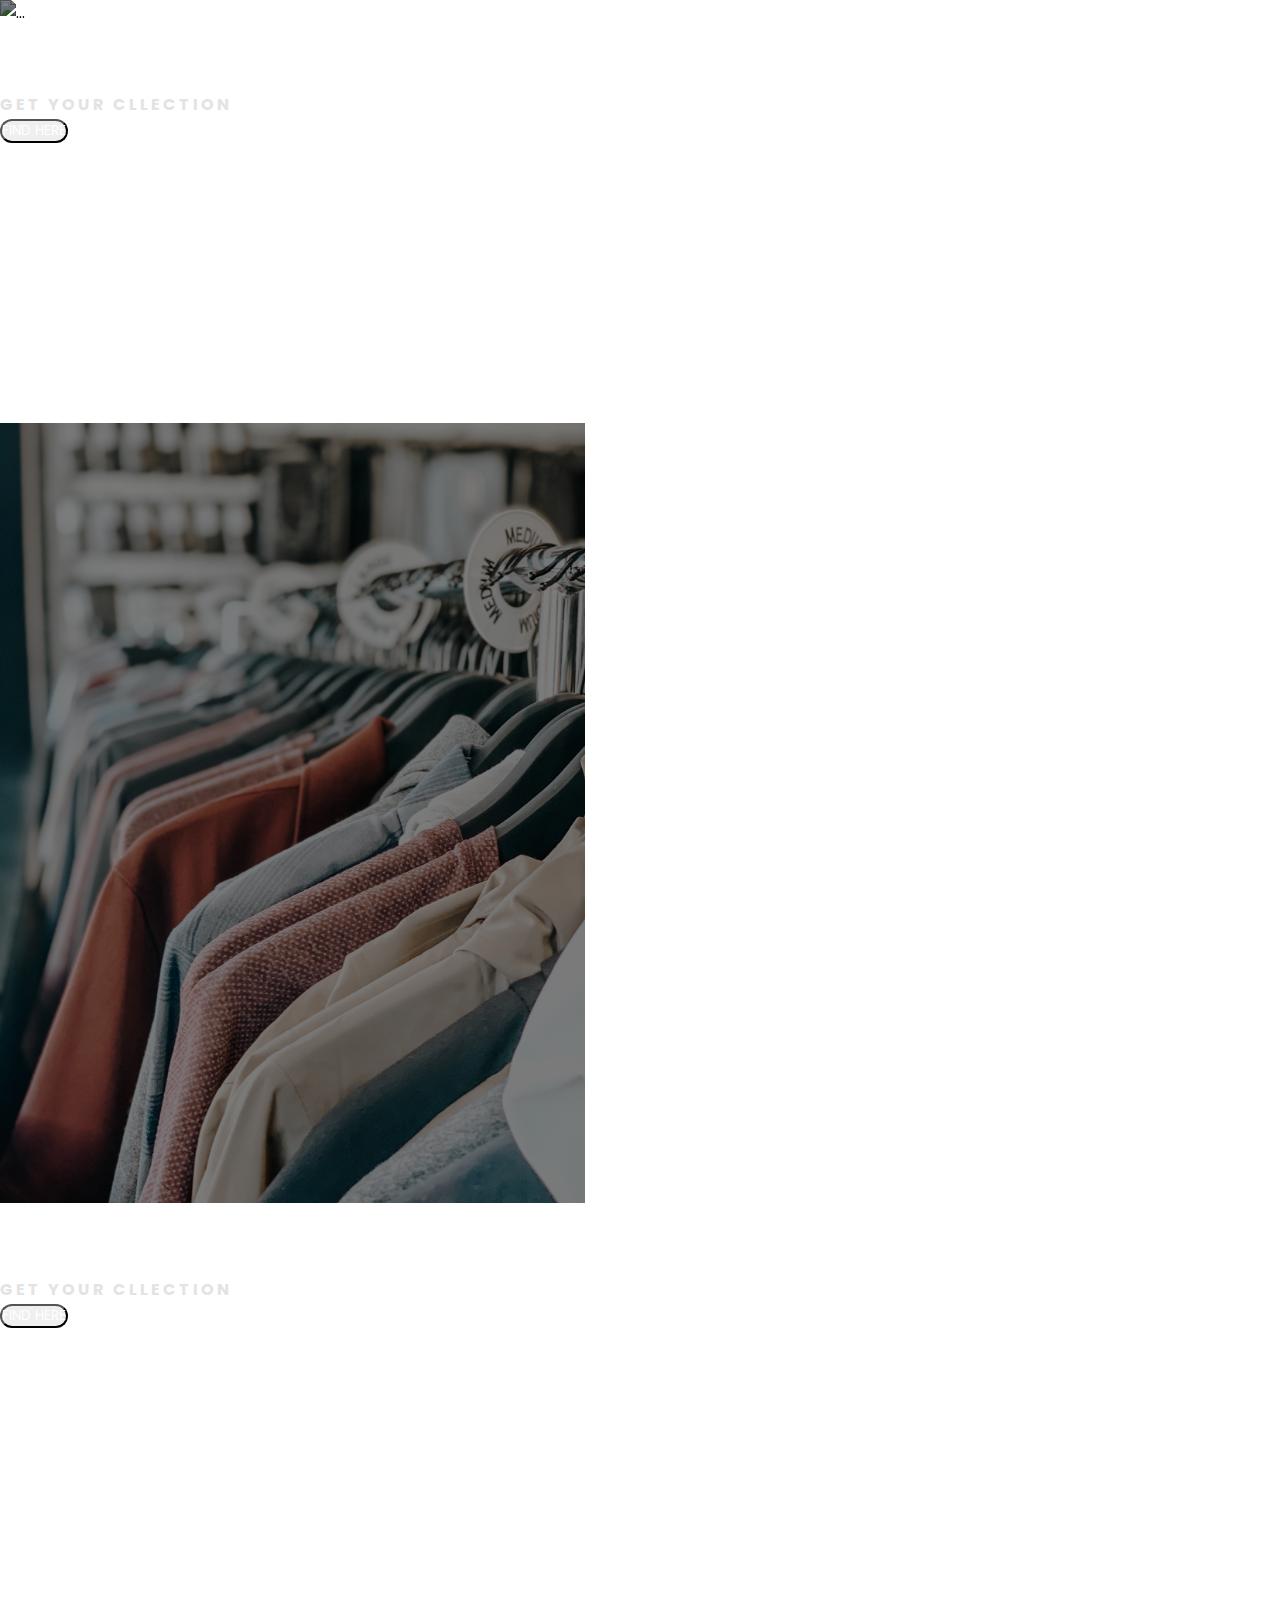
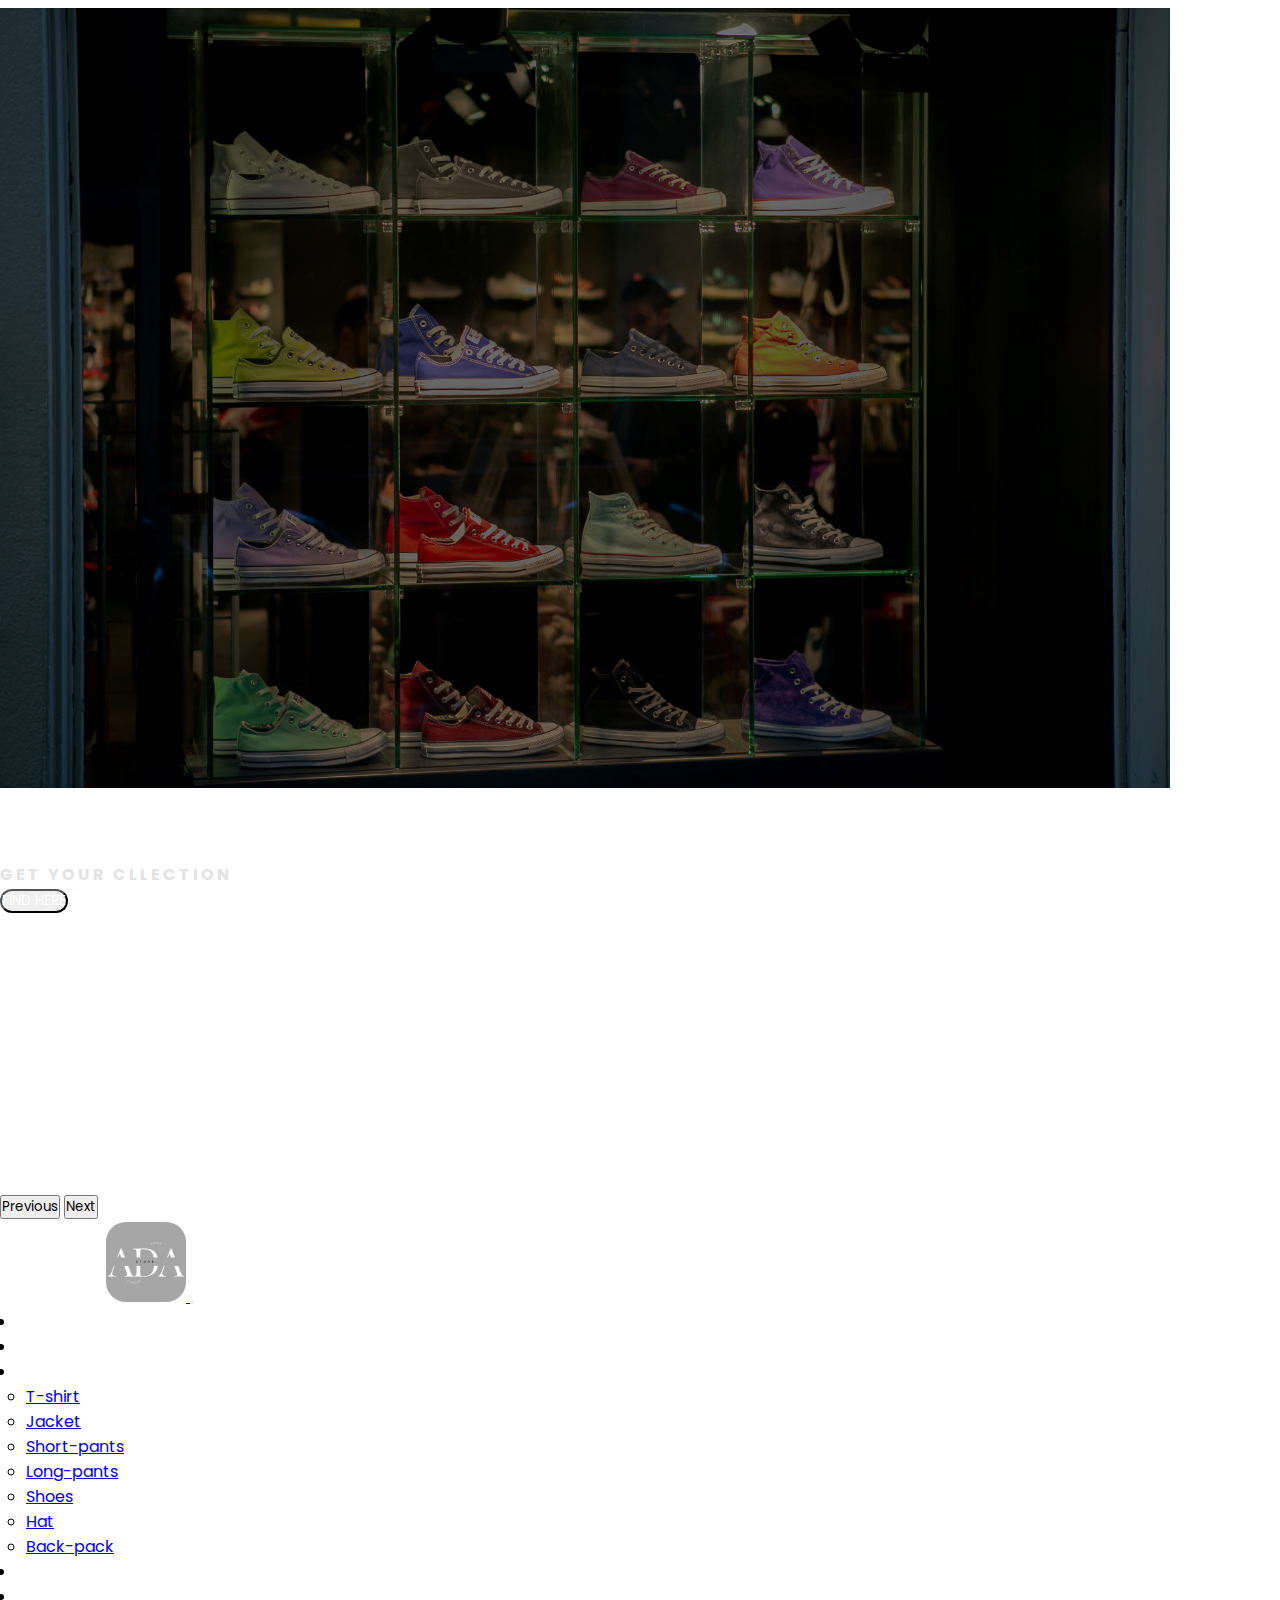
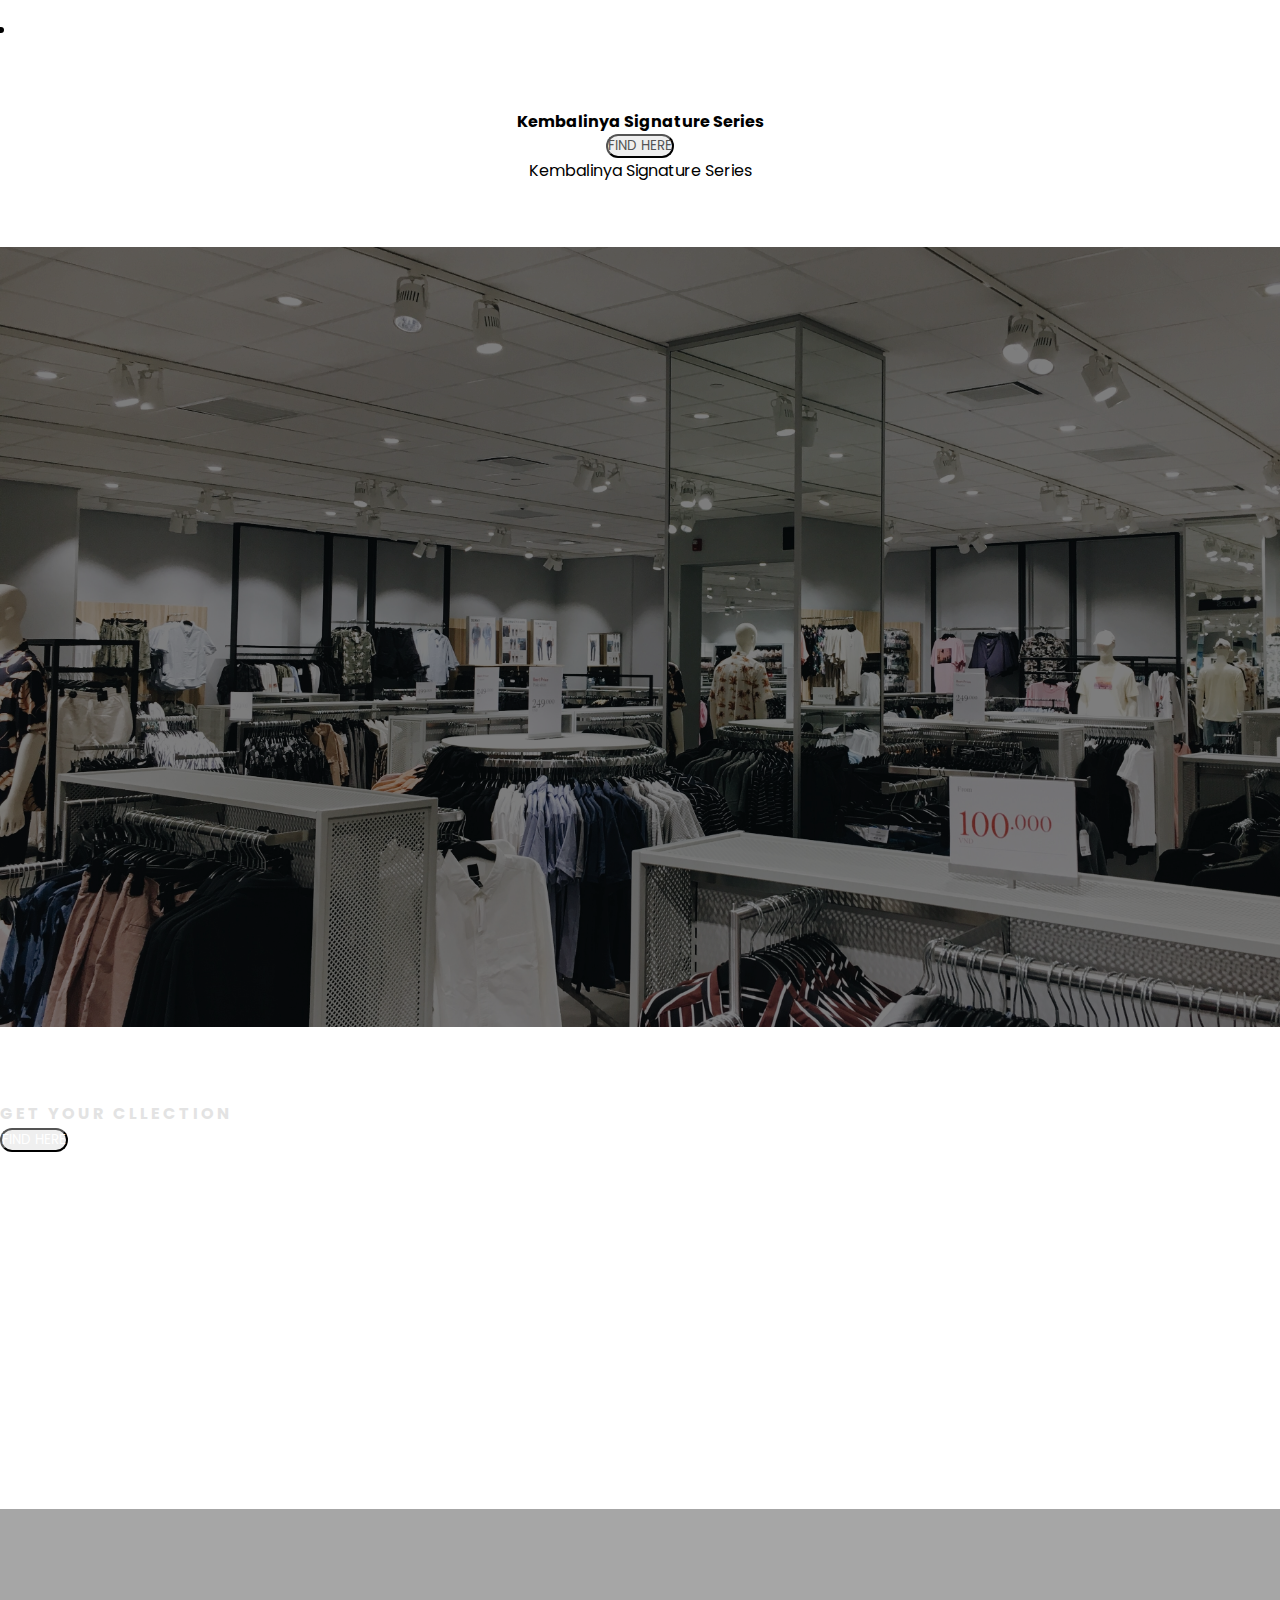
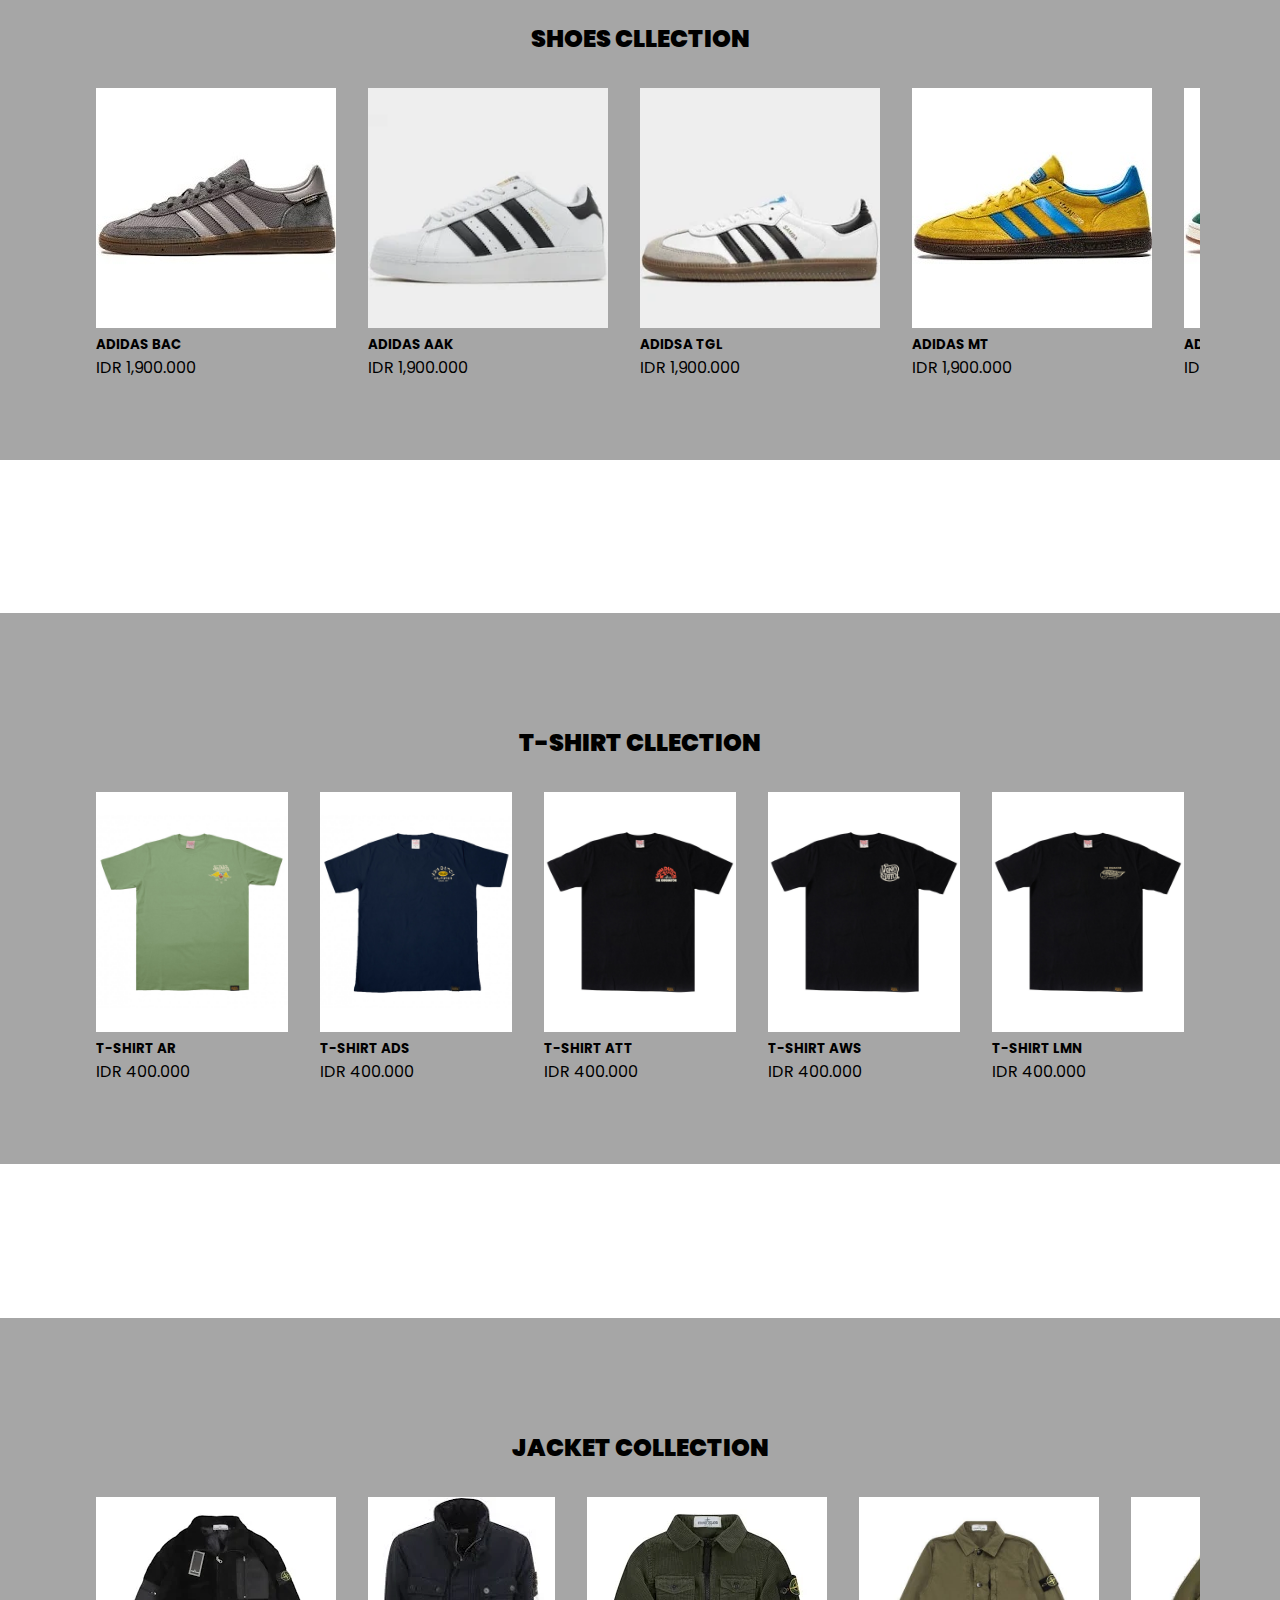
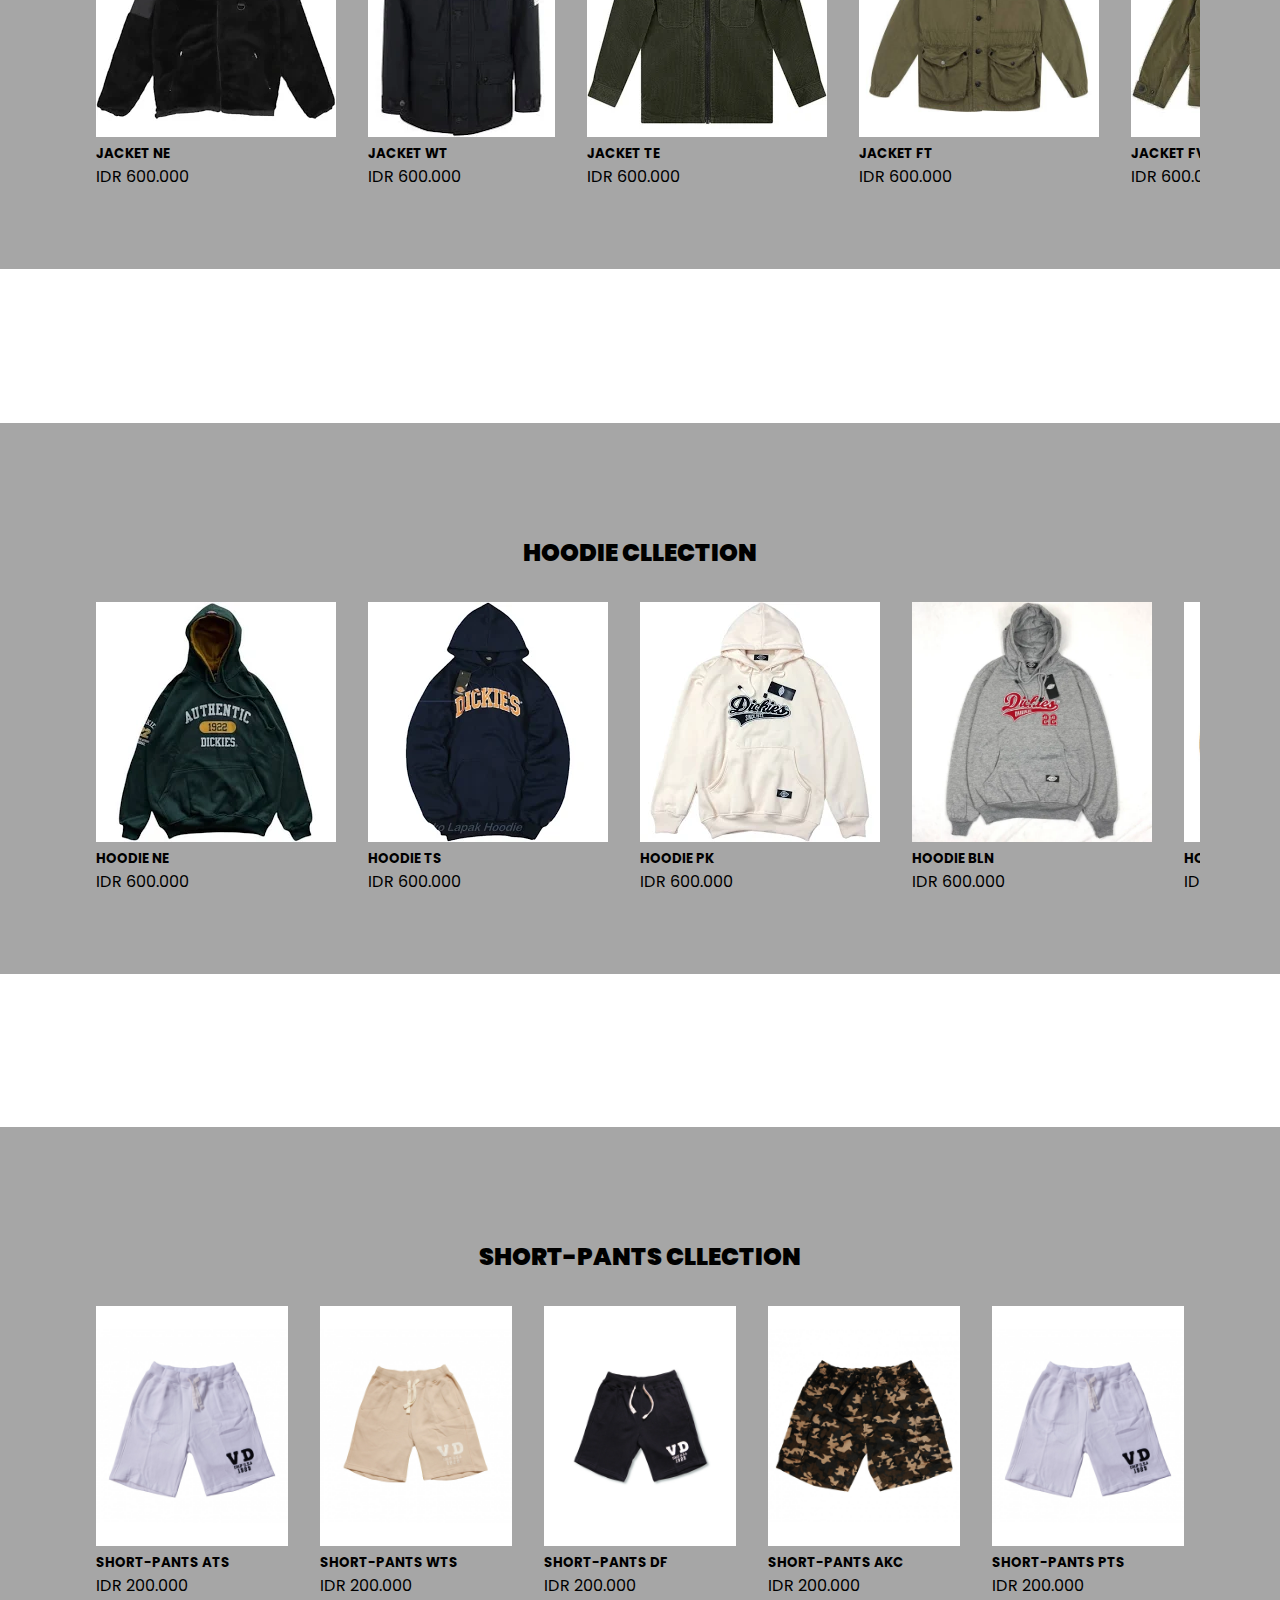
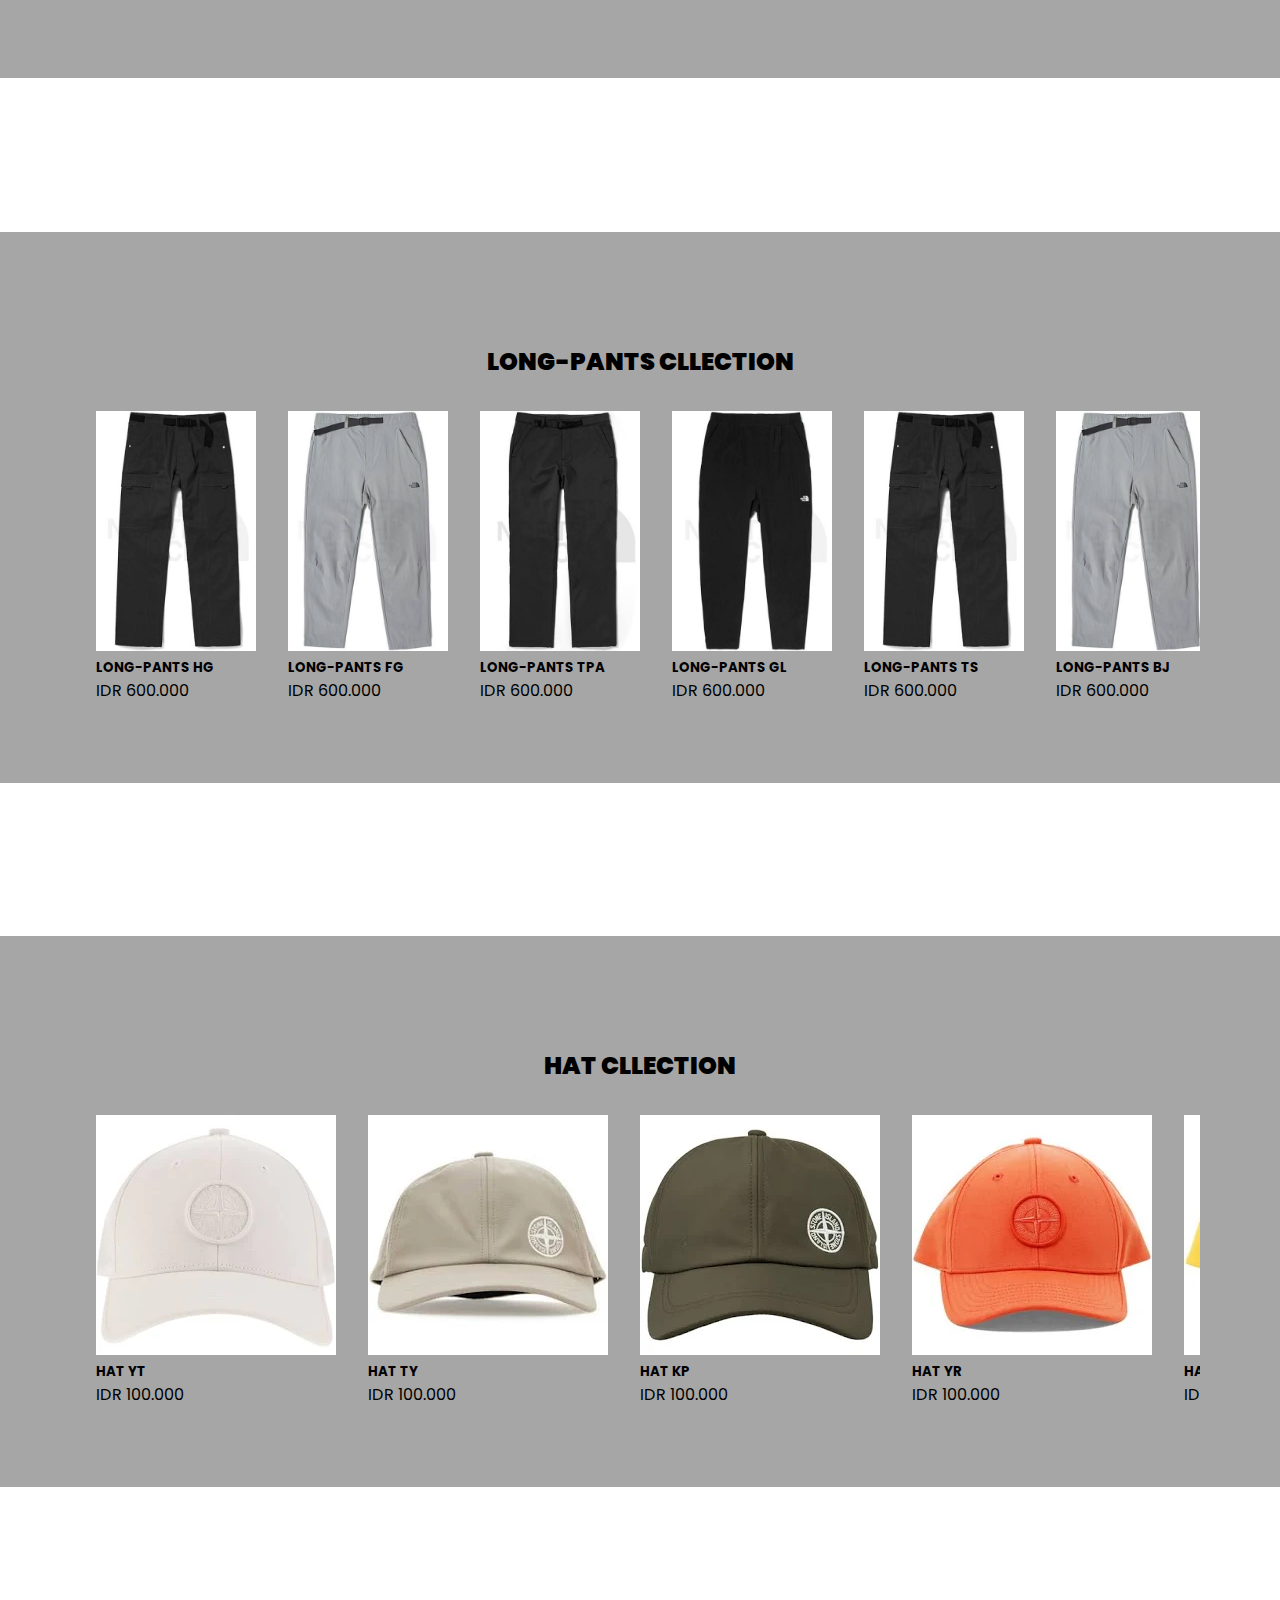
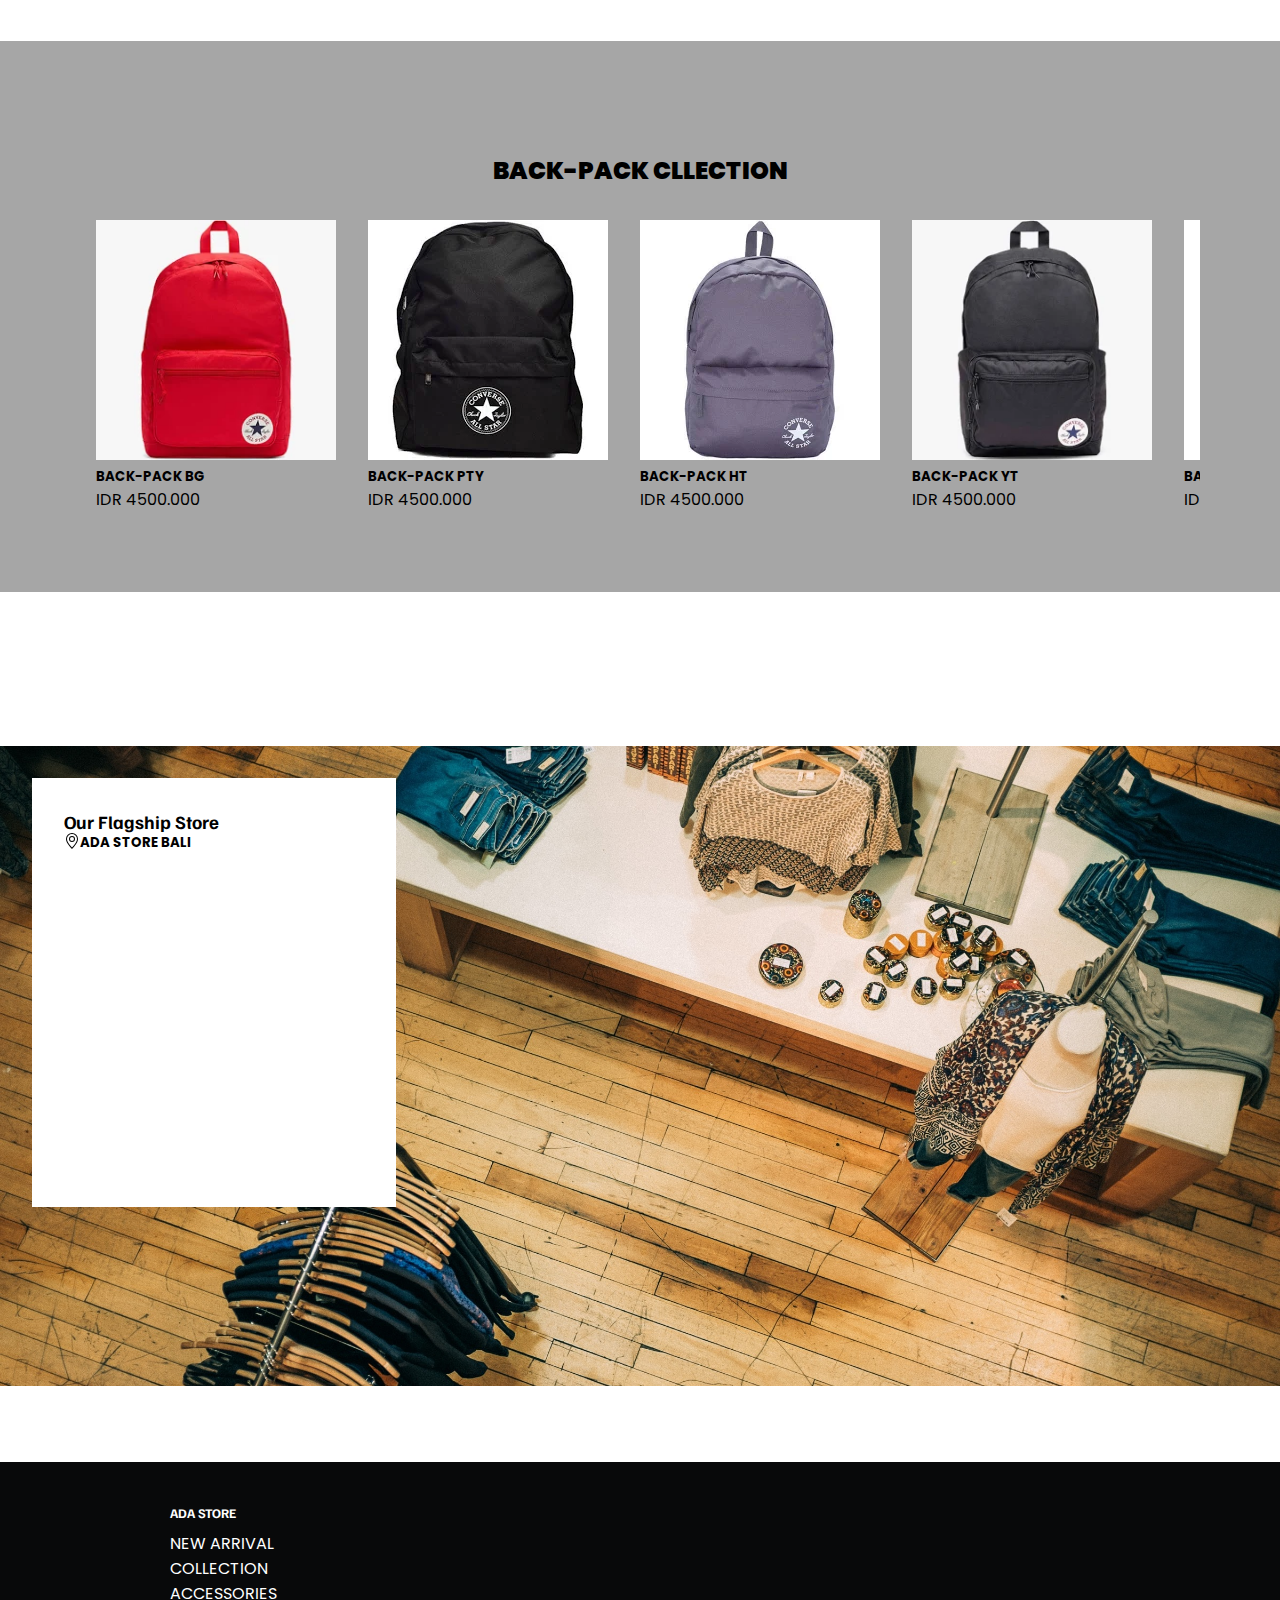
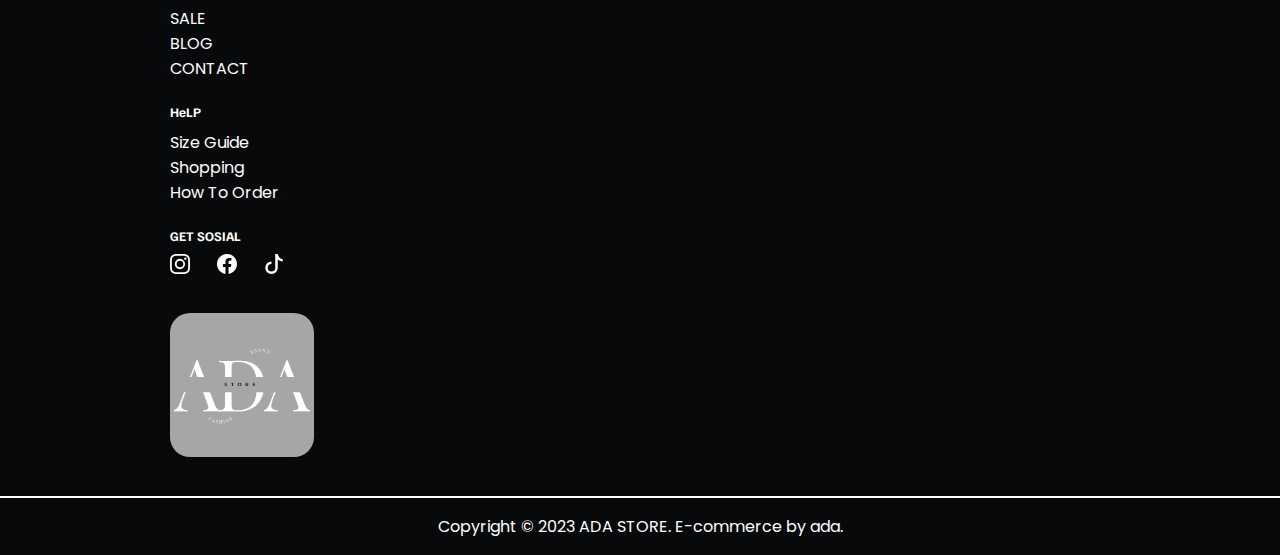
==== index.html @ 2b50635a "FINISH ADA STORE" ====
<!DOCTYPE html>
<html lang="en">
  <head>
    <meta charset="utf-8" />
    <meta name="viewport" content="width=device-width, initial-scale=1" />
    <title>ADA STORE | PROJECT</title>
    <link
      href="https://cdn.jsdelivr.net/npm/bootstrap@5.3.2/dist/css/bootstrap.min.css"
      rel="stylesheet"
      integrity="sha384-T3c6CoIi6uLrA9TneNEoa7RxnatzjcDSCmG1MXxSR1GAsXEV/Dwwykc2MPK8M2HN"
      crossorigin="anonymous"
    />
    <link rel="stylesheet" href="../css/style.css" />
  </head>
  <body>
    <!-- BANNER -->
    <div id="carouselExampleCaptions" class="carousel slide">
      <div class="carousel-inner">
        <div class="carousel-item active">
          <img
            src="./asset/img/home1.jpg"
            class="d-block w-100"
            alt="..."
          />
          <div class="carousel-caption d-md-block">
            <h1 class="font-castoro">SIGNATURE SERIES</h1>
            <p class="font-familjen"><span>GET YOUR CLLECTION</span></p>
            <button
              type="button"
              class="btn btn-outline-light"
              style="border-radius: 30px"
            >
              <a href="">FIND HERE</a>
            </button>
          </div>
        </div>
        <div class="carousel-item">
          <img
            src="./asset/img/home1 (2).jpg"
            class="d-block w-100"
            alt="..."
          />
          <div class="carousel-caption d-md-block">
            <h1 class="font-castoro">SIGNATURE SERIES</h1>
            <p class="font-familjen"><span>GET YOUR CLLECTION</span></p>
            <button
              type="button"
              class="btn btn-outline-light"
              style="border-radius: 30px"
            >
              <a href="">FIND HERE</a>
            </button>
          </div>
        </div>
        <div class="carousel-item">
          <img
            src="./asset/img/home1 (3).jpg"
            class="d-block w-100"
            alt="..."
          />
          <div class="carousel-caption d-md-block">
            <h1 class="font-castoro">SIGNATURE SERIES</h1>
            <p class="font-familjen"><span>GET YOUR CLLECTION</span></p>
            <button
              type="button"
              class="btn btn-outline-light"
              style="border-radius: 30px"
            >
              <a href="">FIND HERE</a>
            </button>
          </div>
        </div>
      </div>
      <button
        class="carousel-control-prev"
        type="button"
        data-bs-target="#carouselExampleCaptions"
        data-bs-slide="prev"
      >
        <span class="carousel-control-prev-icon" aria-hidden="true"></span>
        <span class="visually-hidden">Previous</span>
      </button>
      <button
        class="carousel-control-next"
        type="button"
        data-bs-target="#carouselExampleCaptions"
        data-bs-slide="next"
      >
        <span class="carousel-control-next-icon" aria-hidden="true"></span>
        <span class="visually-hidden">Next</span>
      </button>
    </div>
    <!-- BANNER -->

    <!-- NAVBAR -->
    <div class="topcomponent">
      <nav
        class="navbar navbar-expand-lg navbar-dark bg-transparent fixed-top"
        id="navbar"
      >
        <div class="container-fluid" id="navCont">
          <a class="navbar-brand" href="/">
            <img src="./asset/img/ada.png" alt="" />
          </a>
          <button
            class="navbar-toggler"
            type="button"
            data-bs-toggle="collapse"
            data-bs-target="#navbarSupportedContent"
            aria-controls="navbarSupportedContent"
            aria-expanded="false"
            aria-label="Toggle navigation"
          >
            <span class="navbar-toggler-icon"></span>
          </button>
          <div class="collapse navbar-collapse" id="navbarSupportedContent">
            <ul class="navbar-nav ml-auto">
              <li class="nav-item">
                <a class="nav-link" aria-current="page" href="#">HOME</a>
              </li>
              <li class="nav-item">
                <a class="nav-link" aria-current="page" href="./commponen/collection.php"
                  >NEW ARRIVAL</a
                >
              </li>
              <li class="nav-item dropdown">
                <a
                  class="nav-link dropdown-toggle"
                  href="#"
                  id="navbarDropdown"
                  role="button"
                  data-bs-toggle="dropdown"
                  aria-expanded="false"
                >
                  COLLECTION
                </a>
                <ul class="dropdown-menu" aria-labelledby="navbarDropdown">
                  <li>
                    <a class="dropdown-item" href="./commponen/collection.php">T-shirt</a>
                  </li>
                  <li>
                    <a class="dropdown-item" href="./commponen/collection.php">Jacket</a>
                  </li>
                  <li>
                    <a class="dropdown-item" href="./commponen/collection.php"
                      >Short-pants</a
                    >
                  </li>
                  <li>
                    <a class="dropdown-item" href="./commponen/collection.php"
                      >Long-pants</a
                    >
                  </li>
                  <li>
                    <a class="dropdown-item" href="./commponen/collection.php">Shoes</a>
                  </li>
                  <li>
                    <a class="dropdown-item" href="./commponen/collection.php">Hat</a>
                  </li>
                  <li>
                    <a class="dropdown-item" href="./commponen/collection.php"
                      >Back-pack</a
                    >
                  </li>
                </ul>
              </li>
              <li class="nav-item">
                <a class="nav-link" aria-current="page" href="./commponen/blog.html"
                  >BLOG</a
                >
              </li>

              <li class="nav-item">
                <a class="nav-link" aria-current="page" href="/about/us"
                  >CONTACT</a
                >
              </li>
              <li class="nav-item">
                <a
                  class="nav-link"
                  aria-current="page"
                  href="./library/config/login.php"
                  ><svg
                    class="nav-icon"
                    xmlns="http://www.w3.org/2000/svg"
                    width="16"
                    height="16"
                    fill="currentColor"
                    class="bi bi-cart3"
                    viewBox="0 0 16 16"
                  >
                    <path
                      d="M0 1.5A.5.5 0 0 1 .5 1H2a.5.5 0 0 1 .485.379L2.89 3H14.5a.5.5 0 0 1 .49.598l-1 5a.5.5 0 0 1-.465.401l-9.397.472L4.415 11H13a.5.5 0 0 1 0 1H4a.5.5 0 0 1-.491-.408L2.01 3.607 1.61 2H.5a.5.5 0 0 1-.5-.5M3.102 4l.84 4.479 9.144-.459L13.89 4H3.102zM5 12a2 2 0 1 0 0 4 2 2 0 0 0 0-4m7 0a2 2 0 1 0 0 4 2 2 0 0 0 0-4m-7 1a1 1 0 1 1 0 2 1 1 0 0 1 0-2m7 0a1 1 0 1 1 0 2 1 1 0 0 1 0-2"
                    ></path>
                  </svg>
                </a>
              </li>
            </ul>
          </div>
        </div>
      </nav>
    </div>
    <!-- NAVBAR -->

    <!-- SIGNATURE -->
    <div class="series">
      <div class="text-series">
        <h4>Kembalinya Signature Series</h4>
        <button
          type="button"
          class="btn btn-outline-dark"
          style="border-radius: 30px"
        >
          <a href="">FIND HERE</a>
        </button>
        <p style="text-align: center">Kembalinya Signature Series</p>
      </div>
    </div>
    <!-- SIGNATURE -->

    <!-- HOMEWARD -->
    <div id="carouselExampleCaptions" class="carousel slide">
      <div class="carousel-inner">
        <div class="carousel-item active">
          <img
            src="./asset/img/home2 (3).jpg"
            class="d-block w-100"
            alt="..."
          />
          <div class="carousel-caption d-md-block">
            <h1 class="font-castoro">SIGNATURE SERIES</h1>
            <p class="font-familjen"><span>GET YOUR CLLECTION</span></p>
            <button
              type="button"
              class="btn btn-outline-light"
              style="border-radius: 30px"
            >
              <a href="">FIND HERE</a>
            </button>
          </div>
        </div>
      </div>
    </div>
    <!-- HOMEWARD -->

    <!-- SHOES -->
    <div class="collection">
      <div class="container-cln">
        <h2 class="font-familjen"><b>SHOES CLLECTION</b></h2>
        <div class="image-slider">
          <div class="container">
            <div class="scroll">
              <div class="card">
                <div class="card-body">
                  <a href="">
                    <img
                      src="./asset/img/sepatu/adidas.jpg"
                      alt=""
                      srcset=""
                    />
                  </a>
                  <h5 class="card-title text-dark">ADIDAS BAC</h5>
                  <p>IDR 1,900.000</p>
                </div>
              </div>
              <div class="card">
                <div class="card-body">
                  <a href="">
                    <img
                      src="./asset/img/sepatu/adidas2.jpg"
                      alt=""
                      srcset=""
                    />
                  </a>
                  <h5 class="card-title text-dark">ADIDAS AAK</h5>
                  <p>IDR 1,900.000</p>
                </div>
              </div>
              <div class="card">
                <div class="card-body">
                  <a href="">
                    <img
                      src="./asset/img/sepatu/adidas3.jpg"
                      alt=""
                      srcset=""
                    />
                  </a>
                  <h5 class="card-title text-dark">ADIDSA TGL</h5>
                  <p>IDR 1,900.000</p>
                </div>
              </div>
              <div class="card">
                <div class="card-body">
                  <a href="">
                    <img
                      src="./asset/img/sepatu/adidas4.jpg"
                      alt=""
                      srcset=""
                    />
                  </a>
                  <h5 class="card-title text-dark">ADIDAS MT</h5>
                  <p>IDR 1,900.000</p>
                </div>
              </div>
              <div class="card">
                <div class="card-body">
                  <a href="">
                    <img
                      src="./asset/img/sepatu/adidas5.jpg"
                      alt=""
                      srcset=""
                    />
                  </a>
                  <h5 class="card-title text-dark">ADIDAS LMT</h5>
                  <p>IDR 1,900.000</p>
                </div>
              </div>
              <div class="card">
                <div class="card-body">
                  <a href="">
                    <img
                      src="./asset/img/sepatu/adidas6.jpg"
                      alt=""
                      srcset=""
                    />
                  </a>
                  <h5 class="card-title text-dark">NMA</h5>
                  <p>IDR 1,900.000</p>
                </div>
              </div>
              <div class="card">
                <div class="card-body">
                  <a href="">
                    <img
                      src="./asset/img/sepatu/adidas7.jpg"
                      alt=""
                      srcset=""
                    />
                  </a>
                  <h5 class="card-title text-dark">ADIDAS TJ</h5>
                  <p>IDR 1,900.000</p>
                </div>
              </div>
              <div class="card">
                <div class="card-body">
                  <a href="">
                    <img
                      src="./asset/img/sepatu/shopping (10).webp "
                      alt=""
                      srcset=""
                    />
                  </a>
                  <h5 class="card-title text-dark">ADIDAS LMN</h5>
                  <p>IDR 1,900.000</p>
                </div>
              </div>
            </div>
          </div>
        </div>
      </div>
    </div>
    <!-- SHOES -->

    <!-- T-SHIRT -->
    <div class="collection">
      <div class="container-cln">
        <h2 class="font-familjen"><b>T-SHIRT CLLECTION</b></h2>
        <div class="image-slider">
          <div class="container">
            <div class="scroll">
              <div class="card">
                <div class="card-body">
                  <a href="">
                    <img
                      src="./asset/img/t-shirt/baju0 (1).jpg"
                      alt=""
                      srcset=""
                    />
                  </a>
                  <h5 class="card-title text-dark">T-SHIRT AR</h5>
                  <p>IDR 400.000</p>
                </div>
              </div>
              <div class="card">
                <div class="card-body">
                  <a href="">
                    <img
                      src="./asset/img/t-shirt/baju0 (2).jpg"
                      alt=""
                      srcset=""
                    />
                  </a>
                  <h5 class="card-title text-dark">T-SHIRT ADS</h5>
                  <p>IDR 400.000</p>
                </div>
              </div>
              <div class="card">
                <div class="card-body">
                  <a href="">
                    <img
                      src="./asset/img/t-shirt/baju0 (3).jpg"
                      alt=""
                      srcset=""
                    />
                  </a>
                  <h5 class="card-title text-dark">T-SHIRT ATT</h5>
                  <p>IDR 400.000</p>
                </div>
              </div>
              <div class="card">
                <div class="card-body">
                  <a href="">
                    <img
                      src="./asset/img/t-shirt/baju0 (4).jpg"
                      alt=""
                      srcset=""
                    />
                  </a>
                  <h5 class="card-title text-dark">T-SHIRT AWS</h5>
                  <p>IDR 400.000</p>
                </div>
              </div>
              <div class="card">
                <div class="card-body">
                  <a href="">
                    <img
                      src="./asset/img/t-shirt/baju0 (5).jpg"
                      alt=""
                      srcset=""
                    />
                  </a>
                  <h5 class="card-title text-dark">T-SHIRT LMN</h5>
                  <p>IDR 400.000</p>
                </div>
              </div>
              <div class="card">
                <div class="card-body">
                  <a href="">
                    <img
                      src="./asset/img/t-shirt/baju0 (6).jpg"
                      alt=""
                      srcset=""
                    />
                  </a>
                  <h5 class="card-title text-dark">T-SHIRT ENM</h5>
                  <p>IDR 400.000</p>
                </div>
              </div>
              <div class="card">
                <div class="card-body">
                  <a href="">
                    <img
                      src="./asset/img/t-shirt/baju0 (7).jpg"
                      alt=""
                      srcset=""
                    />
                  </a>
                  <h5 class="card-title text-dark">T-SHIRT TJ</h5>
                  <p>IDR 400.000</p>
                </div>
              </div>
              <div class="card">
                <div class="card-body">
                  <a href="">
                    <img
                      src="./asset/img/t-shirt/baju0 (8).jpg"
                      alt=""
                      srcset=""
                    />
                  </a>
                  <h5 class="card-title text-dark">T-SHIRT EHT</h5>
                  <p>IDR 400.000</p>
                </div>
              </div>
            </div>
          </div>
        </div>
      </div>
    </div>
    <!-- T-SHIRT -->

    <!-- JACKET -->
    <div class="collection">
      <div class="container-cln">
        <h2 class="font-familjen"><b>JACKET COLLECTION</b></h2>
        <div class="image-slider">
          <div class="container">
            <div class="scroll">
              <div class="card">
                <div class="card-body">
                  <a href="">
                    <img
                      src="./asset/img/jaket/shopping (2).webp"
                      alt=""
                      srcset=""
                    />
                  </a>
                  <h5 class="card-title text-dark">JACKET NE</h5>
                  <p>IDR 600.000</p>
                </div>
              </div>
              <div class="card">
                <div class="card-body">
                  <a href="">
                    <img
                      src="./asset/img/jaket/shopping (13).webp"
                      alt=""
                      srcset=""
                    />
                  </a>
                  <h5 class="card-title text-dark">JACKET WT</h5>
                  <p>IDR 600.000</p>
                </div>
              </div>
              <div class="card">
                <div class="card-body">
                  <a href="">
                    <img
                      src="./asset/img/jaket/shopping (1).webp"
                      alt=""
                      srcset=""
                    />
                  </a>
                  <h5 class="card-title text-dark">JACKET TE</h5>
                  <p>IDR 600.000</p>
                </div>
              </div>
              <div class="card">
                <div class="card-body">
                  <a href="">
                    <img
                      src="./asset/img/jaket/WhatsApp Image 2023-10-26 at 21.11.56 (1).jpeg"
                      alt=""
                      srcset=""
                    />
                  </a>
                  <h5 class="card-title text-dark">JACKET FT</h5>
                  <p>IDR 600.000</p>
                </div>
              </div>
              <div class="card">
                <div class="card-body">
                  <a href="">
                    <img
                      src="./asset/img/jaket/shopping.webp"
                      alt=""
                      srcset=""
                    />
                  </a>
                  <h5 class="card-title text-dark">JACKET FV</h5>
                  <p>IDR 600.000</p>
                </div>
              </div>
              <div class="card">
                <div class="card-body">
                  <a href="">
                    <img
                      src="./asset/img/jaket/shopping (2).webp"
                      alt=""
                      srcset=""
                    />
                  </a>
                  <h5 class="card-title text-dark">JACKET SX</h5>
                  <p>IDR 600.000</p>
                </div>
              </div>
              <div class="card">
                <div class="card-body">
                  <a href="">
                    <img
                      src="./asset/img/jaket/shopping (13).webp"
                      alt=""
                      srcset=""
                    />
                  </a>
                  <h5 class="card-title text-dark">JACKET SFN</h5>
                  <p>IDR 600.000</p>
                </div>
              </div>
              <div class="card">
                <div class="card-body">
                  <a href="">
                    <img
                      src="./asset/img/jaket/shopping (1).webp"
                      alt=""
                      srcset=""
                    />
                  </a>
                  <h5 class="card-title text-dark">JACKET EGH</h5>
                  <p>IDR 600.000</p>
                </div>
              </div>
            </div>
          </div>
        </div>
      </div>
    </div>
    <!-- JACKET -->

    <!-- HOODIE -->
    <div class="collection">
      <div class="container-cln">
        <h2 class="font-familjen"><b>HOODIE CLLECTION</b></h2>
        <div class="image-slider">
          <div class="container">
            <div class="scroll">
              <div class="card">
                <div class="card-body">
                  <a href="">
                    <img
                      src="./asset/img/hoodie/shopping (2).webp"
                      alt=""
                      srcset=""
                    />
                  </a>
                  <h5 class="card-title text-dark">HOODIE NE</h5>
                  <p>IDR 600.000</p>
                </div>
              </div>
              <div class="card">
                <div class="card-body">
                  <a href="">
                    <img
                      src="./asset/img/hoodie/shopping (1).webp"
                      alt=""
                      srcset=""
                    />
                  </a>
                  <h5 class="card-title text-dark">HOODIE TS</h5>
                  <p>IDR 600.000</p>
                </div>
              </div>
              <div class="card">
                <div class="card-body">
                  <a href="">
                    <img
                      src="./asset/img/hoodie/shopping.webp"
                      alt=""
                      srcset=""
                    />
                  </a>
                  <h5 class="card-title text-dark">HOODIE PK</h5>
                  <p>IDR 600.000</p>
                </div>
              </div>
              <div class="card">
                <div class="card-body">
                  <a href="">
                    <img
                      src="./asset/img/hoodie/shopping (5).webp"
                      alt=""
                      srcset=""
                    />
                  </a>
                  <h5 class="card-title text-dark">HOODIE BLN</h5>
                  <p>IDR 600.000</p>
                </div>
              </div>
              <div class="card">
                <div class="card-body">
                  <a href="">
                    <img
                      src="./asset/img/hoodie/shopping (4).webp"
                      alt=""
                      srcset=""
                    />
                  </a>
                  <h5 class="card-title text-dark">HOODIE PKJ</h5>
                  <p>IDR 600.000</p>
                </div>
              </div>
              <div class="card">
                <div class="card-body">
                  <a href="">
                    <img
                      src="./asset/img/hoodie/shopping (3).webp"
                      alt=""
                      srcset=""
                    />
                  </a>
                  <h5 class="card-title text-dark">HOODIE ATS</h5>
                  <p>IDR 600.000</p>
                </div>
              </div>
              <div class="card">
                <div class="card-body">
                  <a href="">
                    <img
                      src="./asset/img/hoodie/shopping (2).webp"
                      alt=""
                      srcset=""
                    />
                  </a>
                  <h5 class="card-title text-dark">HOODIE CKM</h5>
                  <p>IDR 600.000</p>
                </div>
              </div>
              <div class="card">
                <div class="card-body">
                  <a href="">
                    <img
                      src="./asset/img/hoodie/shopping (1).webp"
                      alt=""
                      srcset=""
                    />
                  </a>
                  <h5 class="card-title text-dark">HOODIE PQ</h5>
                  <p>IDR 600.000</p>
                </div>
              </div>
            </div>
          </div>
        </div>
      </div>
    </div>
    <!-- HOODIE -->

    <!-- SHORT-PANTS -->
    <div class="collection">
      <div class="container-cln">
        <h2 class="font-familjen"><b>SHORT-PANTS CLLECTION</b></h2>
        <div class="image-slider">
          <div class="container">
            <div class="scroll">
              <div class="card">
                <div class="card-body">
                  <a href="">
                    <img
                      src="./asset/img/short-pants/0512wh.jpg"
                      alt=""
                      srcset=""
                    />
                  </a>
                  <h5 class="card-title text-dark">SHORT-PANTS ATS</h5>
                  <p>IDR 200.000</p>
                </div>
              </div>
              <div class="card">
                <div class="card-body">
                  <a href="">
                    <img
                      src="./asset/img/short-pants/0512kk.jpg"
                      alt=""
                      srcset=""
                    />
                  </a>
                  <h5 class="card-title text-dark">SHORT-PANTS WTS</h5>
                  <p>IDR 200.000</p>
                </div>
              </div>
              <div class="card">
                <div class="card-body">
                  <a href="">
                    <img
                      src="./asset/img/short-pants/0512bl.jpg"
                      alt=""
                      srcset=""
                    />
                  </a>
                  <h5 class="card-title text-dark">SHORT-PANTS DF</h5>
                  <p>IDR 200.000</p>
                </div>
              </div>
              <div class="card">
                <div class="card-body">
                  <a href="">
                    <img
                      src="./asset/img/short-pants/0511cb.jpg"
                      alt=""
                      srcset=""
                    />
                  </a>
                  <h5 class="card-title text-dark">SHORT-PANTS AKC</h5>
                  <p>IDR 200.000</p>
                </div>
              </div>
              <div class="card">
                <div class="card-body">
                  <a href="">
                    <img
                      src="./asset/img/short-pants/0512wh.jpg"
                      alt=""
                      srcset=""
                    />
                  </a>
                  <h5 class="card-title text-dark">SHORT-PANTS PTS</h5>
                  <p>IDR 200.000</p>
                </div>
              </div>
              <div class="card">
                <div class="card-body">
                  <a href="">
                    <img
                      src="./asset/img/short-pants/0512kk.jpg"
                      alt=""
                      srcset=""
                    />
                  </a>
                  <h5 class="card-title text-dark">SHORT-PANTS MN</h5>
                  <p>IDR 200.000</p>
                </div>
              </div>
              <div class="card">
                <div class="card-body">
                  <a href="">
                    <img
                      src="./asset/img/short-pants/0512bl.jpg"
                      alt=""
                      srcset=""
                    />
                  </a>
                  <h5 class="card-title text-dark">SHORT-PANTS PL</h5>
                  <p>IDR 200.000</p>
                </div>
              </div>
              <div class="card">
                <div class="card-body">
                  <a href="">
                    <img
                      src="./asset/img/short-pants/0511cb.jpg"
                      alt=""
                      srcset=""
                    />
                  </a>
                  <h5 class="card-title text-dark">SHORT-PANTS BM</h5>
                  <p>IDR 200.000</p>
                </div>
              </div>
            </div>
          </div>
        </div>
      </div>
    </div>
    <!-- SHORT-PANTS -->

    <!-- LONG-PANTS -->
    <div class="collection">
      <div class="container-cln">
        <h2 class="font-familjen"><b>LONG-PANTS CLLECTION</b></h2>
        <div class="image-slider">
          <div class="container">
            <div class="scroll">
              <div class="card">
                <div class="card-body">
                  <a href="">
                    <img
                      src="./asset/img/long-pants/WhatsApp Image 2023-10-26 at 21.08.32.jpeg"
                      alt=""
                      srcset=""
                    />
                  </a>
                  <h5 class="card-title text-dark">LONG-PANTS HG</h5>
                  <p>IDR 600.000</p>
                </div>
              </div>
              <div class="card">
                <div class="card-body">
                  <a href="">
                    <img
                      src="./asset/img/long-pants/WhatsApp Image 2023-10-26 at 20.57.27.jpeg"
                      alt=""
                      srcset=""
                    />
                  </a>
                  <h5 class="card-title text-dark">LONG-PANTS FG</h5>
                  <p>IDR 600.000</p>
                </div>
              </div>
              <div class="card">
                <div class="card-body">
                  <a href="">
                    <img
                      src="./asset/img/long-pants/WhatsApp Image 2023-10-26 at 20.57.26.jpeg"
                      alt=""
                      srcset=""
                    />
                  </a>
                  <h5 class="card-title text-dark">LONG-PANTS TPA</h5>
                  <p>IDR 600.000</p>
                </div>
              </div>
              <div class="card">
                <div class="card-body">
                  <a href="">
                    <img
                      src="./asset/img/long-pants/WhatsApp Image 2023-10-26 at 20.57.24.jpeg"
                      alt=""
                      srcset=""
                    />
                  </a>
                  <h5 class="card-title text-dark">LONG-PANTS GL</h5>
                  <p>IDR 600.000</p>
                </div>
              </div>
              <div class="card">
                <div class="card-body">
                  <a href="">
                    <img
                      src="./asset/img/long-pants/WhatsApp Image 2023-10-26 at 21.08.32.jpeg"
                      alt=""
                      srcset=""
                    />
                  </a>
                  <h5 class="card-title text-dark">LONG-PANTS TS</h5>
                  <p>IDR 600.000</p>
                </div>
              </div>
              <div class="card">
                <div class="card-body">
                  <a href="">
                    <img
                      src="./asset/img/long-pants/WhatsApp Image 2023-10-26 at 20.57.27.jpeg"
                      alt=""
                      srcset=""
                    />
                  </a>
                  <h5 class="card-title text-dark">LONG-PANTS BJ</h5>
                  <p>IDR 600.000</p>
                </div>
              </div>
              <div class="card">
                <div class="card-body">
                  <a href="">
                    <img
                      src="./asset/img/long-pants/WhatsApp Image 2023-10-26 at 20.57.26.jpeg"
                      alt=""
                      srcset=""
                    />
                  </a>
                  <h5 class="card-title text-dark">LONG-PANTS JM</h5>
                  <p>IDR 600.000</p>
                </div>
              </div>
              <div class="card">
                <div class="card-body">
                  <a href="">
                    <img
                      src="./asset/img/long-pants/WhatsApp Image 2023-10-26 at 20.57.24.jpeg"
                      alt=""
                      srcset=""
                    />
                  </a>
                  <h5 class="card-title text-dark">LONG-PANTS CSD</h5>
                  <p>IDR 600.000</p>
                </div>
              </div>
            </div>
          </div>
        </div>
      </div>
    </div>
    <!-- LONG-PANTS -->

    <!-- HAT -->
    <div class="collection">
      <div class="container-cln">
        <h2 class="font-familjen"><b>HAT CLLECTION</b></h2>
        <div class="image-slider">
          <div class="container">
            <div class="scroll">
              <div class="card">
                <div class="card-body">
                  <a href="">
                    <img
                      src="./asset/img/topi/shopping (3).webp"
                      alt=""
                      srcset=""
                    />
                  </a>
                  <h5 class="card-title text-dark">HAT YT</h5>
                  <p>IDR 100.000</p>
                </div>
              </div>
              <div class="card">
                <div class="card-body">
                  <a href="">
                    <img
                      src="./asset/img/topi/shopping (2).webp"
                      alt=""
                      srcset=""
                    />
                  </a>
                  <h5 class="card-title text-dark">HAT TY</h5>
                  <p>IDR 100.000</p>
                </div>
              </div>
              <div class="card">
                <div class="card-body">
                  <a href="">
                    <img
                      src="./asset/img/topi/shopping (1).webp"
                      alt=""
                      srcset=""
                    />
                  </a>
                  <h5 class="card-title text-dark">HAT KP</h5>
                  <p>IDR 100.000</p>
                </div>
              </div>
              <div class="card">
                <div class="card-body">
                  <a href="">
                    <img
                      src="./asset/img/topi/shopping (5).webp"
                      alt=""
                      srcset=""
                    />
                  </a>
                  <h5 class="card-title text-dark">HAT YR</h5>
                  <p>IDR 100.000</p>
                </div>
              </div>
              <div class="card">
                <div class="card-body">
                  <a href="">
                    <img
                      src="./asset/img/topi/shopping (4).webp"
                      alt=""
                      srcset=""
                    />
                  </a>
                  <h5 class="card-title text-dark">HAT PQ</h5>
                  <p>IDR 100.000</p>
                </div>
              </div>
              <div class="card">
                <div class="card-body">
                  <a href="">
                    <img
                      src="./asset/img/topi/shopping (3).webp"
                      alt=""
                      srcset=""
                    />
                  </a>
                  <h5 class="card-title text-dark">HAT BV</h5>
                  <p>IDR 100.000</p>
                </div>
              </div>
              <div class="card">
                <div class="card-body">
                  <a href="">
                    <img
                      src="./asset/img/topi/shopping (2).webp"
                      alt=""
                      srcset=""
                    />
                  </a>
                  <h5 class="card-title text-dark">HAT SC</h5>
                  <p>IDR 100.000</p>
                </div>
              </div>
              <div class="card">
                <div class="card-body">
                  <a href="">
                    <img
                      src="./asset/img/topi/shopping (1).webp"
                      alt=""
                      srcset=""
                    />
                  </a>
                  <h5 class="card-title text-dark">HAT KL</h5>
                  <p>IDR 100.000</p>
                </div>
              </div>
            </div>
          </div>
        </div>
      </div>
    </div>
    <!-- HAT -->

    <!-- BACK-PACK -->
    <div class="collection">
      <div class="container-cln">
        <h2 class="font-familjen"><b>BACK-PACK CLLECTION</b></h2>
        <div class="image-slider">
          <div class="container">
            <div class="scroll">
              <div class="card">
                <div class="card-body">
                  <a href="">
                    <img
                      src="./asset/img/tas/shopping (2).webp"
                      alt=""
                      srcset=""
                    />
                  </a>
                  <h5 class="card-title text-dark">BACK-PACK BG</h5>
                  <p>IDR 4500.000</p>
                </div>
              </div>
              <div class="card">
                <div class="card-body">
                  <a href="">
                    <img
                      src="./asset/img/tas/shopping (1).webp"
                      alt=""
                      srcset=""
                    />
                  </a>
                  <h5 class="card-title text-dark">BACK-PACK PTY</h5>
                  <p>IDR 4500.000</p>
                </div>
              </div>
              <div class="card">
                <div class="card-body">
                  <a href="">
                    <img
                      src="./asset/img/tas/shopping.webp"
                      alt=""
                      srcset=""
                    />
                  </a>
                  <h5 class="card-title text-dark">BACK-PACK HT</h5>
                  <p>IDR 4500.000</p>
                </div>
              </div>
              <div class="card">
                <div class="card-body">
                  <a href="">
                    <img
                      src="./asset/img/tas/shopping (6).webp"
                      alt=""
                      srcset=""
                    />
                  </a>
                  <h5 class="card-title text-dark">BACK-PACK YT</h5>
                  <p>IDR 4500.000</p>
                </div>
              </div>
              <div class="card">
                <div class="card-body">
                  <a href="">
                    <img
                      src="./asset/img/tas/shopping (4).webp"
                      alt=""
                      srcset=""
                    />
                  </a>
                  <h5 class="card-title text-dark">BACK-PACK RTS</h5>
                  <p>IDR 4500.000</p>
                </div>
              </div>
              <div class="card">
                <div class="card-body">
                  <a href="">
                    <img
                      src="./asset/img/tas/shopping (3).webp"
                      alt=""
                      srcset=""
                    />
                  </a> 
                  <h5 class="card-title text-dark">BACK-PACK CV</h5>
                  <p>IDR 4500.000</p>
                </div>
              </div>
              <div class="card">
                <div class="card-body">
                  <a href="">
                    <img
                      src="./asset/img/tas/shopping (2).webp"
                      alt=""
                      srcset=""
                    />
                  </a>
                  <h5 class="card-title text-dark">BACK-PACK AKL</h5>
                  <p>IDR 4500.000</p>
                </div>
              </div>
              <div class="card">
                <div class="card-body">
                  <a href="">
                    <img
                      src="./asset/img/tas/shopping (1).webp"
                      alt=""
                      srcset=""
                    />
                  </a>
                  <h5 class="card-title text-dark">BACK-PACK GY</h5>
                  <p>IDR 4500.000</p>
                </div>
              </div>
            </div>
          </div>
        </div>
      </div>
    </div>
    <!-- BACK-PACK -->

    <!-- location start -->
    <div class="location">
      <div class="lc-container">
        <div class="box-container">
          <h3 class="font-familjen">Our Flagship Store</h3>
          <div class="box-lc">
            <svg
              xmlns="http://www.w3.org/2000/svg"
              width="16"
              height="16"
              fill="currentColor"
              class="bi bi-geo-alt"
              viewBox="0 0 16 16"
            >
              <path
                d="M12.166 8.94c-.524 1.062-1.234 2.12-1.96 3.07A31.493 31.493 0 0 1 8 14.58a31.481 31.481 0 0 1-2.206-2.57c-.726-.95-1.436-2.008-1.96-3.07C3.304 7.867 3 6.862 3 6a5 5 0 0 1 10 0c0 .862-.305 1.867-.834 2.94M8 16s6-5.686 6-10A6 6 0 0 0 2 6c0 4.314 6 10 6 10"
              />
              <path
                d="M8 8a2 2 0 1 1 0-4 2 2 0 0 1 0 4m0 1a3 3 0 1 0 0-6 3 3 0 0 0 0 6"
              />
            </svg>
            <h5>ADA STORE BALI</h5>
          </div>
          <iframe class="map"
            src="https://www.google.com/maps/embed?pb=!1m14!1m8!1m3!1d15783.16139516386!2d115.2702781!3d-8.5197253!3m2!1i1024!2i768!4f13.1!3m3!1m2!1s0x2dd23d70c0d461a9%3A0x982d55bd6e173250!2sAry%20House%20Ubud!5e0!3m2!1sen!2sid!4v1701820633696!5m2!1sen!2sid"
            width="600"
            height="450"
            allowfullscreen=""
            loading="lazy"
            referrerpolicy="no-referrer-when-downgrade"
          ></iframe>
        </div>
      </div>
    </div>
    <!-- location end -->

    <!-- footet start -->
    <footer>
      <div class="card-group footer">
        <div class="card store">
          <div class="card-body">
            <h5 class="card-title font-familjen">ADA STORE</h5>
            <p class="card-text">NEW ARRIVAL</p>
            <p class="card-text">COLLECTION</p>
            <p class="card-text">ACCESSORIES</p>
            <p class="card-text">SALE</p>
            <p class="card-text">BLOG</p>
            <p class="card-text">CONTACT</p>
          </div>
        </div>
        <div class="card store">
          <div class="card-body">
            <h5 class="card-title font-familjen">HeLP</h5>
            <p class="card-text">Size Guide</p>
            <p class="card-text">Shopping</p>
            <p class="card-text">How To Order</p>
          </div>
        </div>
        <div class="card store">
          <div class="card-body">
            <h5 class="card-title font-familjen">GET SOSIAL</h5>
            <div class="icn-container">
              <p class="card-text icn-footer">
                <!-- instagram -->
                <svg
                  xmlns="http://www.w3.org/2000/svg"
                  width="20"
                  height="20"
                  fill="currentColor"
                  class="bi bi-instagram"
                  viewBox="0 0 16 16"
                >
                  <path
                    d="M8 0C5.829 0 5.556.01 4.703.048 3.85.088 3.269.222 2.76.42a3.917 3.917 0 0 0-1.417.923A3.927 3.927 0 0 0 .42 2.76C.222 3.268.087 3.85.048 4.7.01 5.555 0 5.827 0 8.001c0 2.172.01 2.444.048 3.297.04.852.174 1.433.372 1.942.205.526.478.972.923 1.417.444.445.89.719 1.416.923.51.198 1.09.333 1.942.372C5.555 15.99 5.827 16 8 16s2.444-.01 3.298-.048c.851-.04 1.434-.174 1.943-.372a3.916 3.916 0 0 0 1.416-.923c.445-.445.718-.891.923-1.417.197-.509.332-1.09.372-1.942C15.99 10.445 16 10.173 16 8s-.01-2.445-.048-3.299c-.04-.851-.175-1.433-.372-1.941a3.926 3.926 0 0 0-.923-1.417A3.911 3.911 0 0 0 13.24.42c-.51-.198-1.092-.333-1.943-.372C10.443.01 10.172 0 7.998 0h.003zm-.717 1.442h.718c2.136 0 2.389.007 3.232.046.78.035 1.204.166 1.486.275.373.145.64.319.92.599.28.28.453.546.598.92.11.281.24.705.275 1.485.039.843.047 1.096.047 3.231s-.008 2.389-.047 3.232c-.035.78-.166 1.203-.275 1.485a2.47 2.47 0 0 1-.599.919c-.28.28-.546.453-.92.598-.28.11-.704.24-1.485.276-.843.038-1.096.047-3.232.047s-2.39-.009-3.233-.047c-.78-.036-1.203-.166-1.485-.276a2.478 2.478 0 0 1-.92-.598 2.48 2.48 0 0 1-.6-.92c-.109-.281-.24-.705-.275-1.485-.038-.843-.046-1.096-.046-3.233 0-2.136.008-2.388.046-3.231.036-.78.166-1.204.276-1.486.145-.373.319-.64.599-.92.28-.28.546-.453.92-.598.282-.11.705-.24 1.485-.276.738-.034 1.024-.044 2.515-.045v.002zm4.988 1.328a.96.96 0 1 0 0 1.92.96.96 0 0 0 0-1.92zm-4.27 1.122a4.109 4.109 0 1 0 0 8.217 4.109 4.109 0 0 0 0-8.217zm0 1.441a2.667 2.667 0 1 1 0 5.334 2.667 2.667 0 0 1 0-5.334"
                  />
                </svg>
              </p>
              <p class="card-text icn-footer facebook" style="padding: 0 27px">
                <!-- facebook -->
                <svg
                  xmlns="http://www.w3.org/2000/svg"
                  width="20"
                  height="20"
                  fill="currentColor"
                  class="bi bi-facebook"
                  viewBox="0 0 16 16"
                >
                  <path
                    d="M16 8.049c0-4.446-3.582-8.05-8-8.05C3.58 0-.002 3.603-.002 8.05c0 4.017 2.926 7.347 6.75 7.951v-5.625h-2.03V8.05H6.75V6.275c0-2.017 1.195-3.131 3.022-3.131.876 0 1.791.157 1.791.157v1.98h-1.009c-.993 0-1.303.621-1.303 1.258v1.51h2.218l-.354 2.326H9.25V16c3.824-.604 6.75-3.934 6.75-7.951"
                  />
                </svg>
              </p>
              <p class="card-text icn-footer tiktok">
                <!-- tiktok -->
                <svg
                  xmlns="http://www.w3.org/2000/svg"
                  width="20"
                  height="20"
                  fill="currentColor"
                  class="bi bi-tiktok"
                  viewBox="0 0 16 16"
                >
                  <path
                    d="M9 0h1.98c.144.715.54 1.617 1.235 2.512C12.895 3.389 13.797 4 15 4v2c-1.753 0-3.07-.814-4-1.829V11a5 5 0 1 1-5-5v2a3 3 0 1 0 3 3z"
                  />
                </svg>
              </p>
            </div>
          </div>
        </div>
        <div class="card store">
          <div class="card-body">
            <h5 class="card-title"></h5>
            <p class="card-text">
              <img src="./asset/img/ada.png" alt="" srcset="" />
            </p>
          </div>
        </div>
      </div>
      <div class="garis-abu"></div>
      <div class="copyright">
        <p>Copyright © 2023 ADA STORE. E-commerce by ada.</p>
      </div>
    </footer>
    <!-- footet end -->

    <script
      src="https://cdn.jsdelivr.net/npm/bootstrap@5.3.2/dist/js/bootstrap.bundle.min.js"
      integrity="sha384-C6RzsynM9kWDrMNeT87bh95OGNyZPhcTNXj1NW7RuBCsyN/o0jlpcV8Qyq46cDfL"
      crossorigin="anonymous"
    ></script>
    <script>
      window.addEventListener("scroll", function () {
        var nav = document.querySelector("nav");
        nav.classList.toggle("sticky", window.scrollY > 100);
      });
    </script>
  </body>
</html>
---- css/style.css ----
@import url('https://fonts.googleapis.com/css2?family=Castoro&family=Familjen+Grotesk:wght@400;500;600;700&family=Montserrat:wght@200;300;400;500;600&family=Poppins:ital,wght@0,200;0,300;0,400;0,700;0,900;1,500;1,600;1,700;1,800&display=swap');

.font-poppins{
  font-family: 'Poppins', sans-serif !important;
}
.font-familjen{
  font-family: 'Familjen Grotesk', sans-serif !important;
}
.font-castoro{
  font-family: 'Castoro', serif !important;
}

* {
  margin: 0;
  padding: 0;
  box-sizing: border-box;
  font-family: "Poppins", sans-serif;
}

body {
  overflow-x: hidden;
}

/* banner */
.w-100 {
  filter: brightness(50%);
}

.d-md-block {
  margin-bottom: 280px;
}

.carousel-inner .carousel-item img{
  height: 780px;
}

.carousel-caption h1 {
  font-family: "Poppins", serif;
  color: white;
  font-size: 50px;
  font-weight: 600;
  text-transform: capitalize;
}

.carousel-caption p {
  font-weight: 700;
  letter-spacing: 3px;
}

.carousel-caption p span {
  color: #e3e3e3;
}

.carousel-caption button a {
  text-decoration: none;
  color: #fff;
}
.carousel-caption button a:hover {
  color: black;
}

.carousel-caption a {
  color: #fff;
}

/* navbar */
@media only screen and (max-width: 426px) {
  .row-modal img {
    width: 25px !important;
  }
  .row-modal .d-inline {
    font-size: 14px;
  }
  .row-modal .col-5 {
    padding-left: 0;
  }
  .navbar {
    background-color: #f8f9fa !important;
    min-height: 5px !important;
  }
  .navbar-brand img {
    width: 50vw;
    max-width: 60px !important;
    min-width: 60px !important;
    margin-left: 20px !important;
  }
  .navbar li a {
    color: #545454 !important;
  }
  .navbar .navbar-toggler {
    height: 2em !important;
    width: 2.8em !important;
    color: rgba(0, 0, 0, 0.5) !important;
    border-color: rgba(0, 0, 0, 0.1) !important;
  }
  .navbar .navbar-toggler-icon {
    background-image: url("../img/matan_ai.png") !important;
  }
  .navbar .navbar-toggler-icon {
    display: inline-block;
    width: 1.4em !important;
    height: 1em !important;
    vertical-align: middle;
    content: "";
    background: no-repeat center center;
    background-size: 100% 100%;
  }
}

@media only screen and (max-width: 321px) {
  .row-modal img {
    width: 25px !important;
  }
  .row-modal .d-inline {
    font-size: 13px !important;
  }
  .text-right > a {
    font-size: 13px !important;
  }
  .row-modal .fa-copy {
    font-size: 18px;
  }
}
.navbar {
  /* background-color: #f8f9fa !important; */
}
.svg-inline--fa {
  display: inline-block;
  /* font-size: inherit; */
  height: 1em;
  /* overflow: visible; */
  vertical-align: -0.125em;
}
.text-right > a {
  text-decoration: none;
  border-radius: 10px;
  color: #047002;
  border: 1px solid #047002;
  padding: 6px 12px;
  transition: 0.2s;
}
.navbar-brand img {
  width: 50vw;
  max-width: 80px;
  min-width: 80px;
  margin-left: 90px;
  border-radius: 20px;
}

.navbar-collapse {
  justify-content: end;
}

.navbar-nav > li {
  /* margin-left: 7px; */
  /* margin-right: 30px; */
}
nav.sticky {
  background-color: #f8f9fa !important;
  box-shadow: 0 5px 29px -8px rgb(0 0 0 / 19%);
}
nav.sticky li a {
  color: #545454 !important;
}
nav.sticky li a:hover {
  color: black;
}
nav.sticky .navbar-toggler {
  height: 2em !important;
  width: 2.8em !important;
  color: rgba(0, 0, 0, 0.5) !important;
  border-color: rgba(0, 0, 0, 0.1) !important;
}
nav.sticky .navbar-toggler-icon {
  background-image: url("../img/ada.png") !important;
}
nav.sticky .navbar-toggler-icon {
  display: inline-block;
  width: 1.4em !important;
  height: 1em !important;
  vertical-align: middle;
  content: "";
  background: no-repeat center center;
  background-size: 100% 100%;
}

.row-modal img {
  width: 40px;
  margin-right: 5px;
}
.row-modal .text-right a {
  color: #28a74d !important;
}
.row-modal .text-right a:hover {
  color: white !important;
  background-color: #28a74d;
  border: #28a74d;
}

.modal-backdrop {
  position: static !important;
}

.navbar > div {
  transition: all 1000ms ease-in-out;
}
.navbar {
  transition: all 500ms ease-in-out;
  min-height: 94px;
  padding: 3px 16px;
}

.nav-item {
  padding: 0px 10px;
}

.nav-link {
  font-weight: 600 !important;
  color: white !important;
  transition: 0.5s;
  padding: 5px;
}

.dropdown-menu li {
  font-weight: 400 !important;
}

.nav-link:hover {
  color: #545454 !important;
}

.nav-link .nav-icon {
  height: 26px;
  width: auto;
}

@media only screen and (max-width: 1151px) {
  .navbar-brand img {
    margin-left: 0px;
  }
}
@media only screen and (max-width: 991.5px) {
  .navbar-brand img {
    margin-left: 60px;
  }
  .navbar-nav > li {
    text-align: center;
  }
  .contact a {
    border-color: transparent;
    color: white !important;
  }
  nav.sticky .contact a {
    background-color: transparent !important;
    color: #545454 !important;
  }
}
@media only screen and (max-width: 500px) {
  .navbar-brand img {
    margin-left: 10px;
  }
}

/* series */
.series {
  padding: 4rem;
  display: flex;
  justify-content: center;
}

.text-series .btn {
  display: block;
  margin: auto;
}

.text-series .btn a {
  color: #545454;
  text-decoration: none;
}

.text-series .btn a:hover {
  color: #fff;
  transition: 0.5s;
}

.text-series .btn:hover {
  color: #545454;
  transition: 0.5s;
}

/* collection */
.collection {
  padding: 6% 0 !important;
  background-color: #fff;
}

.container-cln {
  background-color: #a6a6a6;
  padding: 5rem;
}

.container-cln h2 {
  text-align: center;
  padding: 2rem 0;
}

.scroll {
  flex: 1;
  display: flex;
  flex-wrap: nowrap;
  overflow-x: scroll;
}

.card {
  flex: auto;
  flex-shrink: 0;
  max-width: 300px;
  margin: 0 1rem;
}

.scroll::-webkit-scrollbar {
  display: none;
}

.scroll {
  -ms-overflow-style: none;
  scrollbar-width: none;
}

.card .card-body img {
  height: 15rem;
  width: auto;
}

/* location */
.location {
  padding: 6% 0 !important;
}

.lc-container {
  background-image: url(../asset/img/location.jpg);
  height: 40rem;
  background-size: cover;
  width: auto;
}

.lc-container .box-container {
  position: absolute;
  background-color: #fff;
  padding: 2rem;
  margin: 2rem;
}

.box-lc {
  display: flex;
}

.map{
  border: 0;
  height: 315px;
  width: auto;
}

/* footer */
.footer {
  background-color: #08090a;
  padding: 20px 158px
}

.store {
  border: none !important;
  background-color: #08090a;
  margin: 12px;
}

.store .card-body h5 {
  color: #fff;
  padding: 10px 0;
}

.store .card-body p {
  color: #fff;
  margin-bottom: 0 !important;
}

.store .card-body .icn-container {
  display: flex;
}

.store .card-body p img {
  height: 9rem;
  width: auto;
  border-radius: 20px;
}

footer .garis-abu {
  border: 1px solid #fff;
}

footer .copyright p{
  background-color: #08090a;
  color: #fff;
  text-align: center;
  padding: 1rem;
}

/* RESPONSIVE  */
@media screen and (max-width: 769px) {
  /* banner */
  .carousel-inner .carousel-item img{
    height: 655px;
    object-fit: cover;
  }

  .d-md-block {
    margin-bottom: 185px;
  }

  /* collection */
  .card .card-body img {
    height: 12rem;
  }

  /* footer */
  .footer{
    padding: 2px 28px;
  }
  
}

@media screen and (max-width: 426px) {
  /* banner */
  .carousel-caption h1{
    font-size: 30px;
  }

  .carousel-caption p{
    font-size: 15px;
  }

  /* series */
  .series .text-series h4{
    text-align: center;
  }

  /* collection */
  .container-cln{
    padding: 5rem 3rem;
  }

  /* location */
  .lc-container .box-container{
    margin: 2rem auto;
  }
  
  /* footer */
  .footer .store{
    margin: auto;
  }

  .footer .store .card-body{
    margin: auto;
  }

  footer .copyright p{
    font-size: 12px;
  }
}

@media screen and (max-width: 376px){

  /* collection */
  .card .card-body img{
    height: 8rem;
  }

  .card-body h5{
    font-size: 15px;
  }

  .card-body p{
    font-size: 12px;
  }

  /* location */
  .map{
    width: 15rem;
  }
}
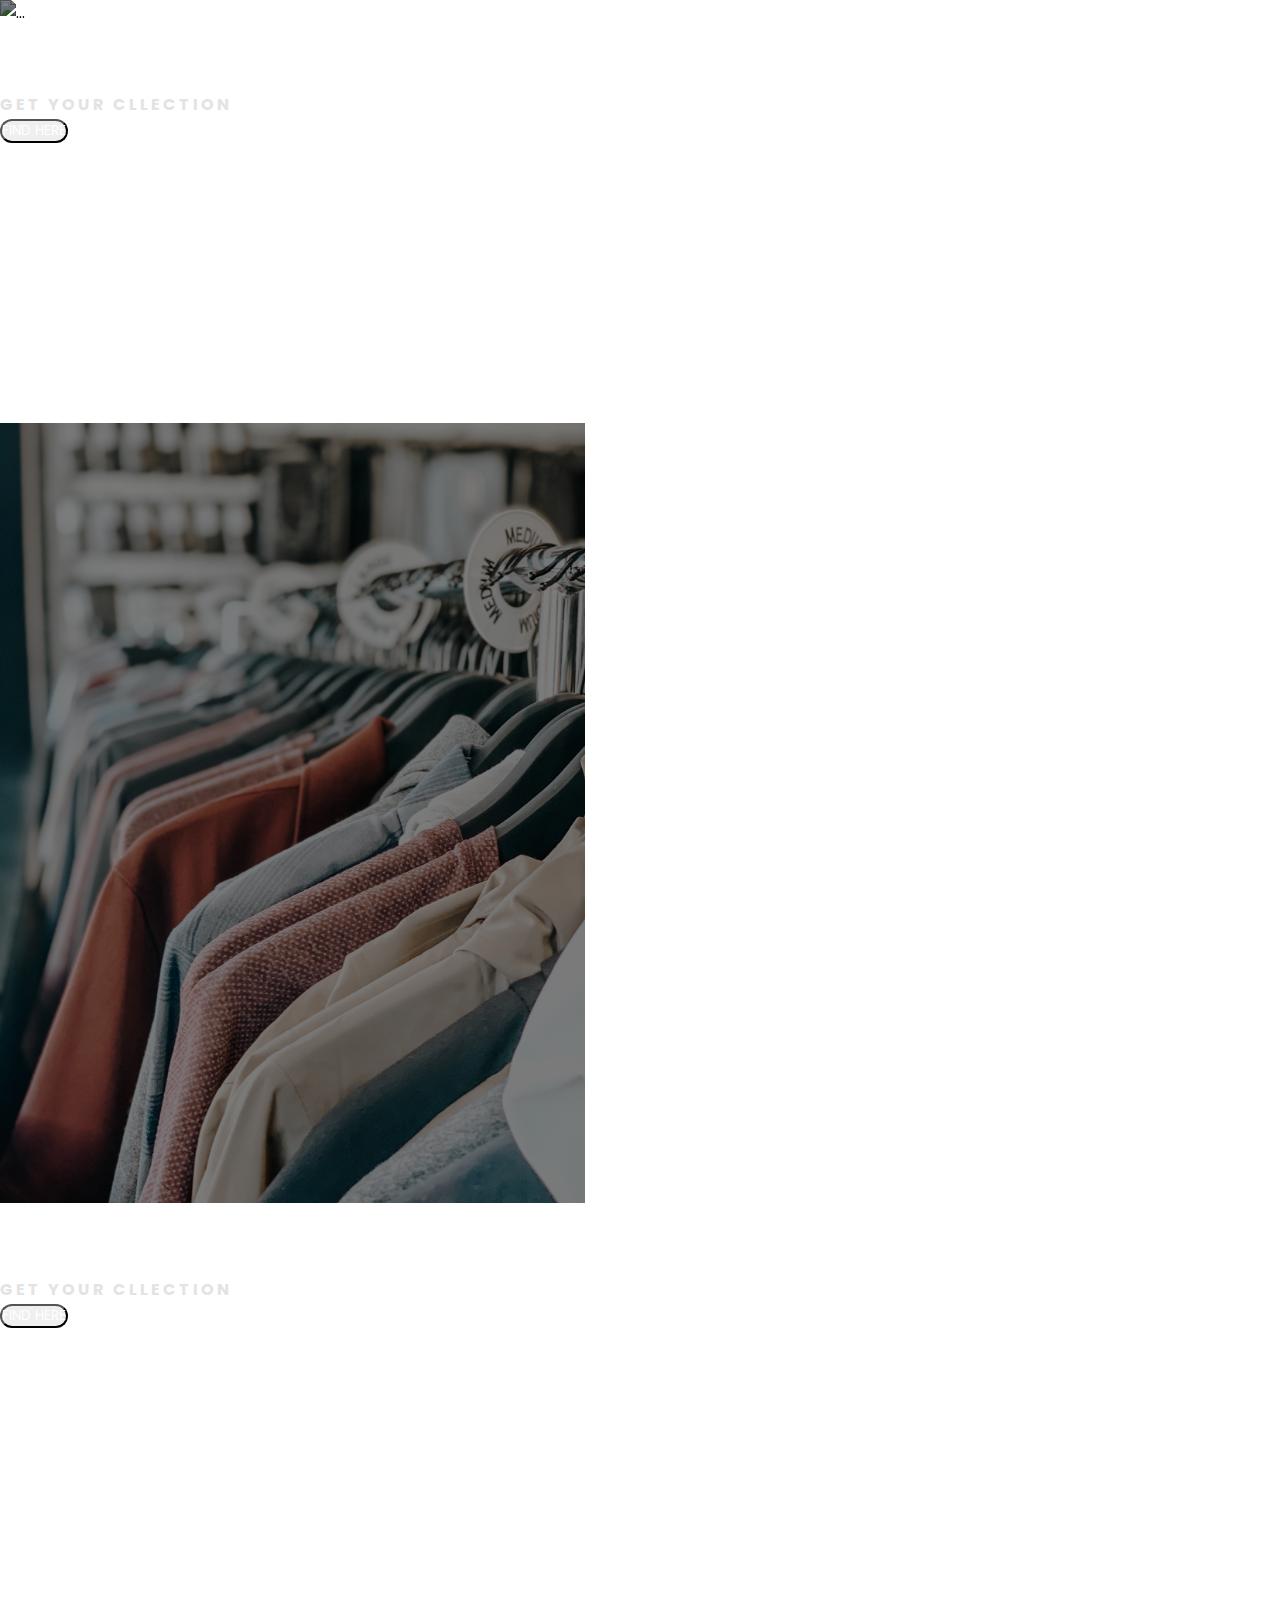
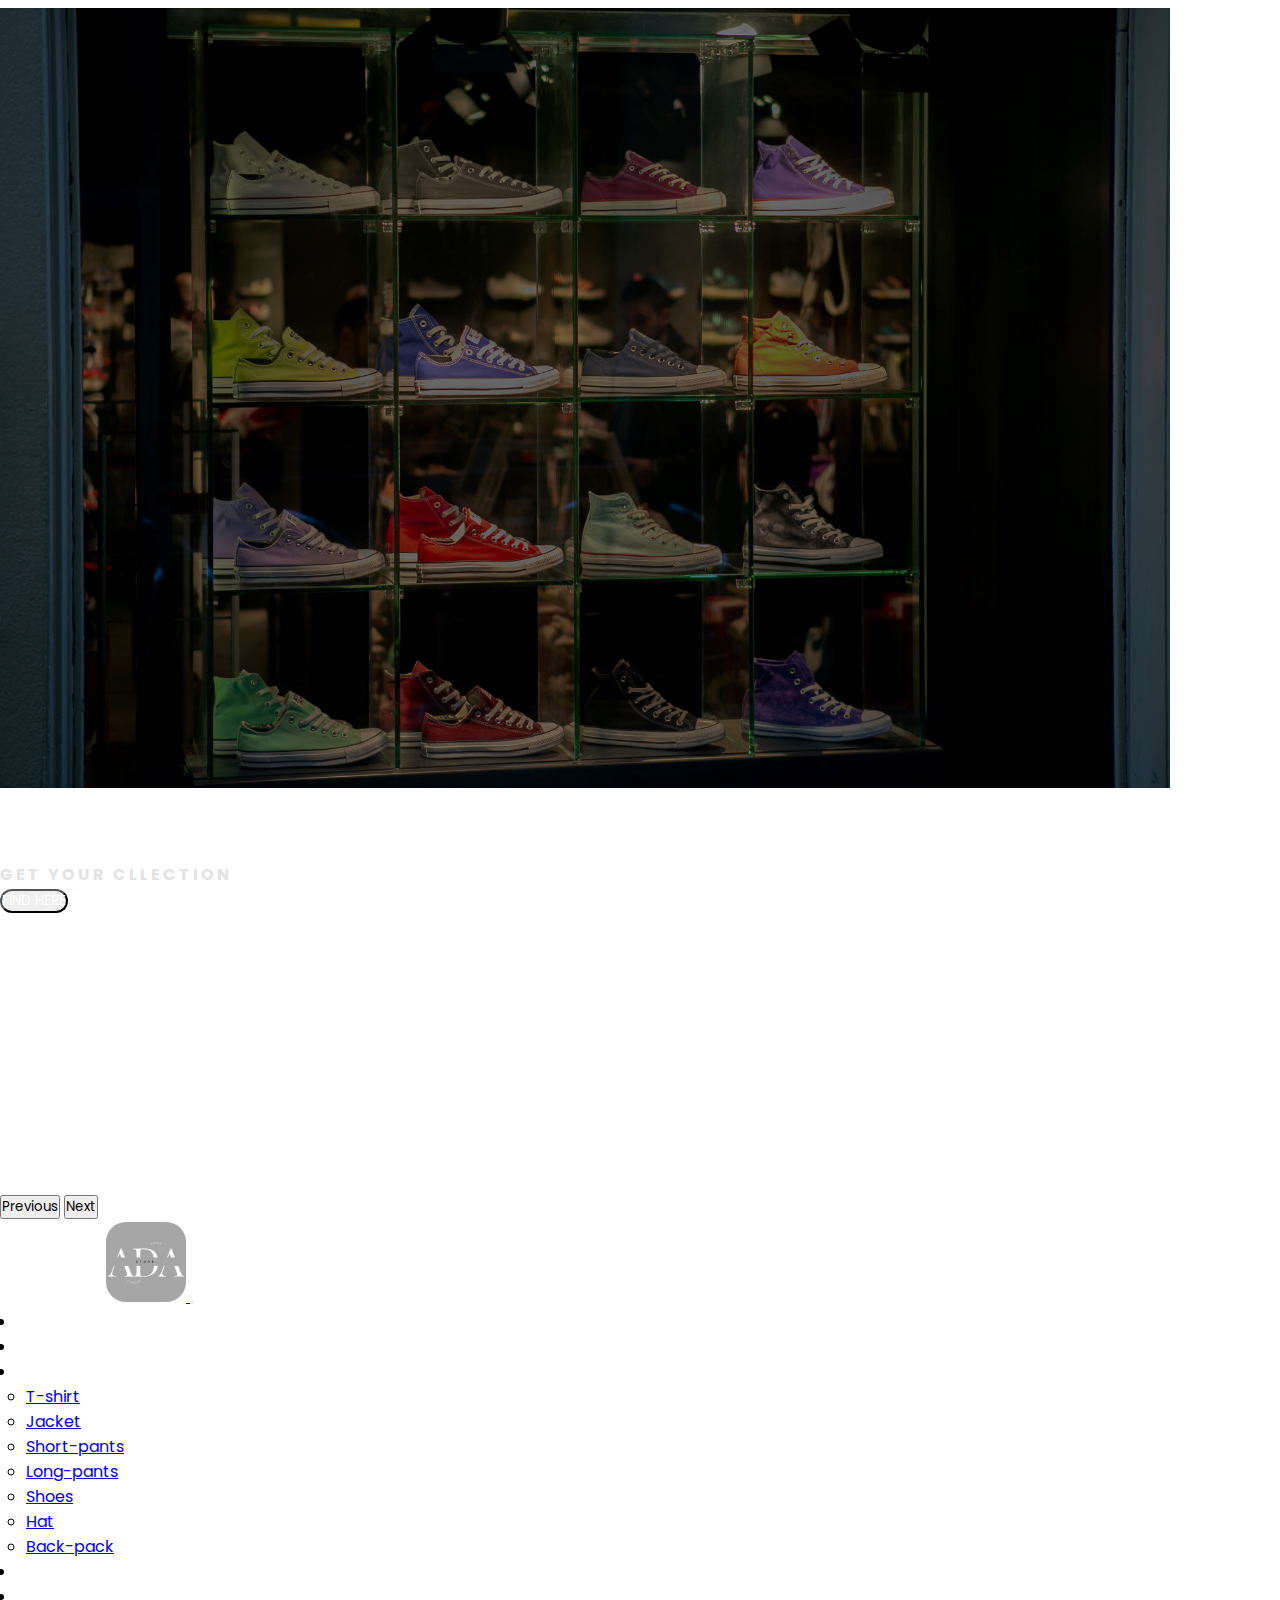
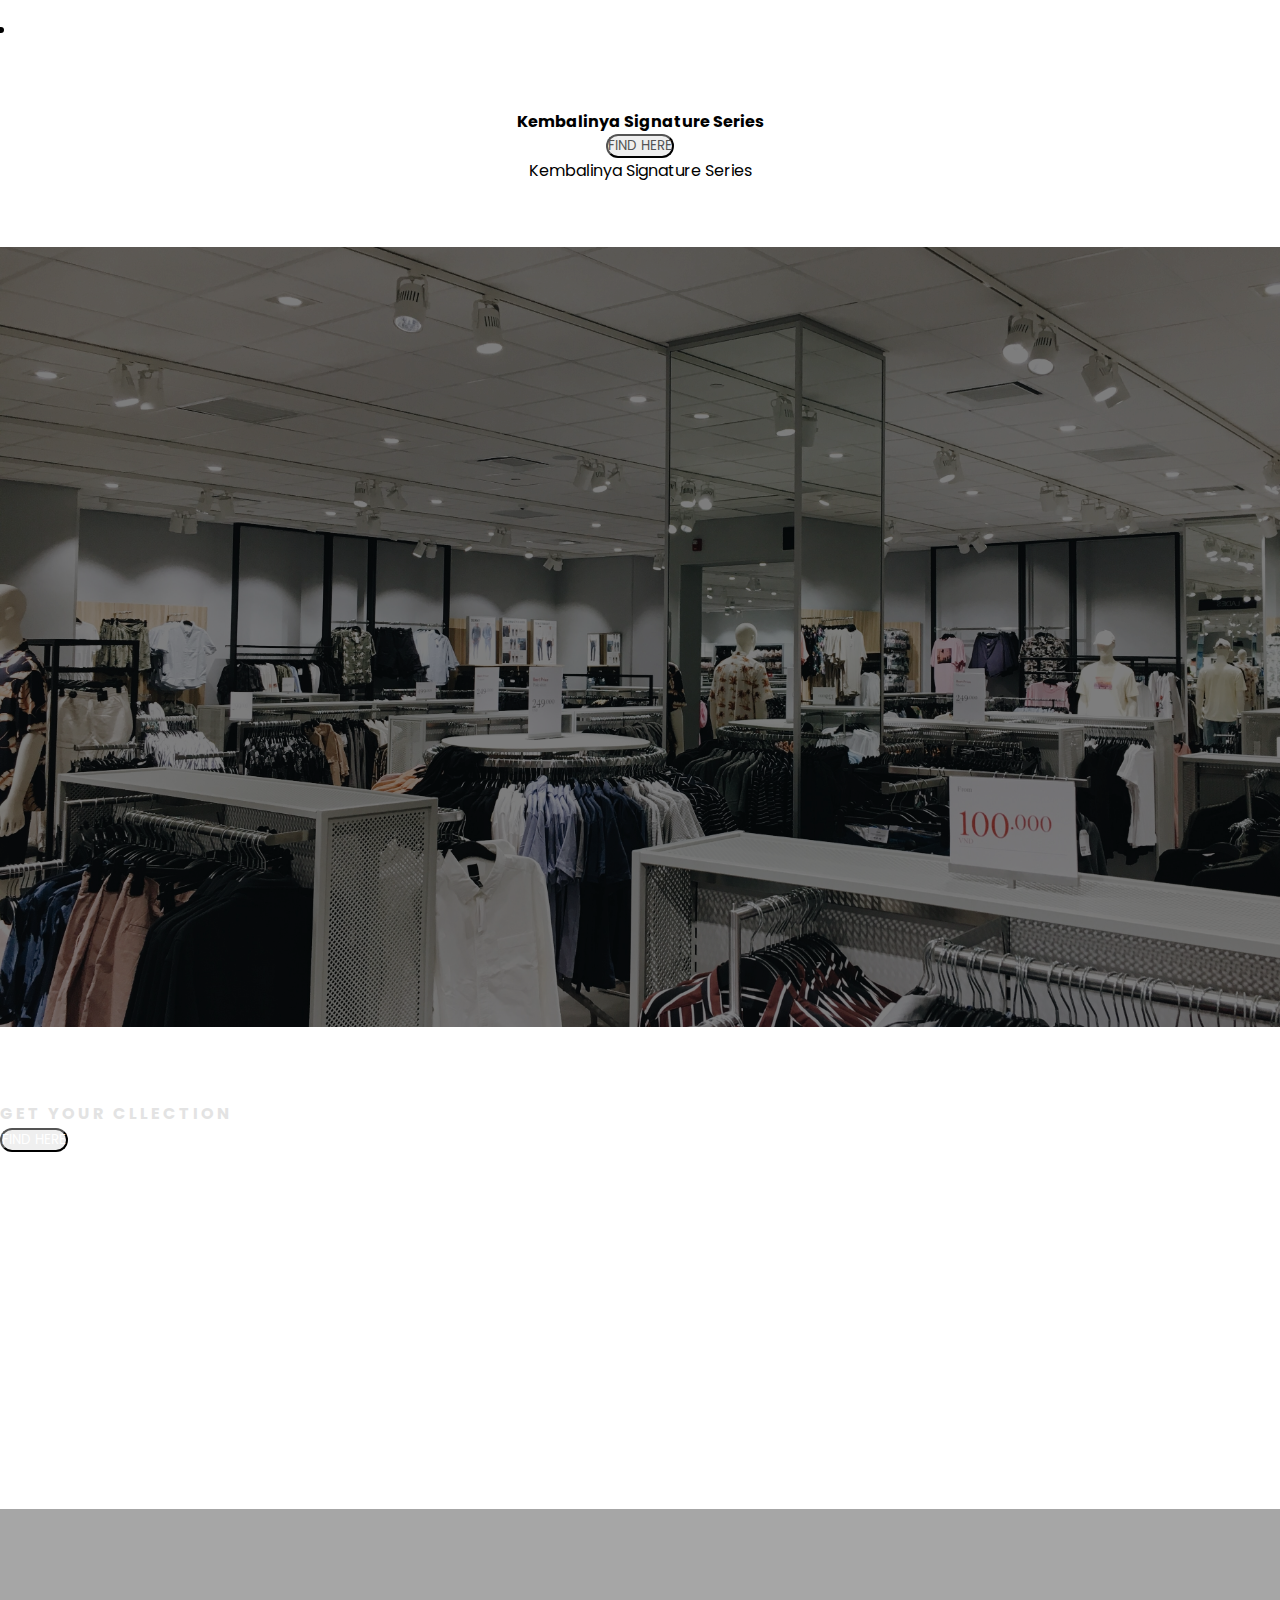
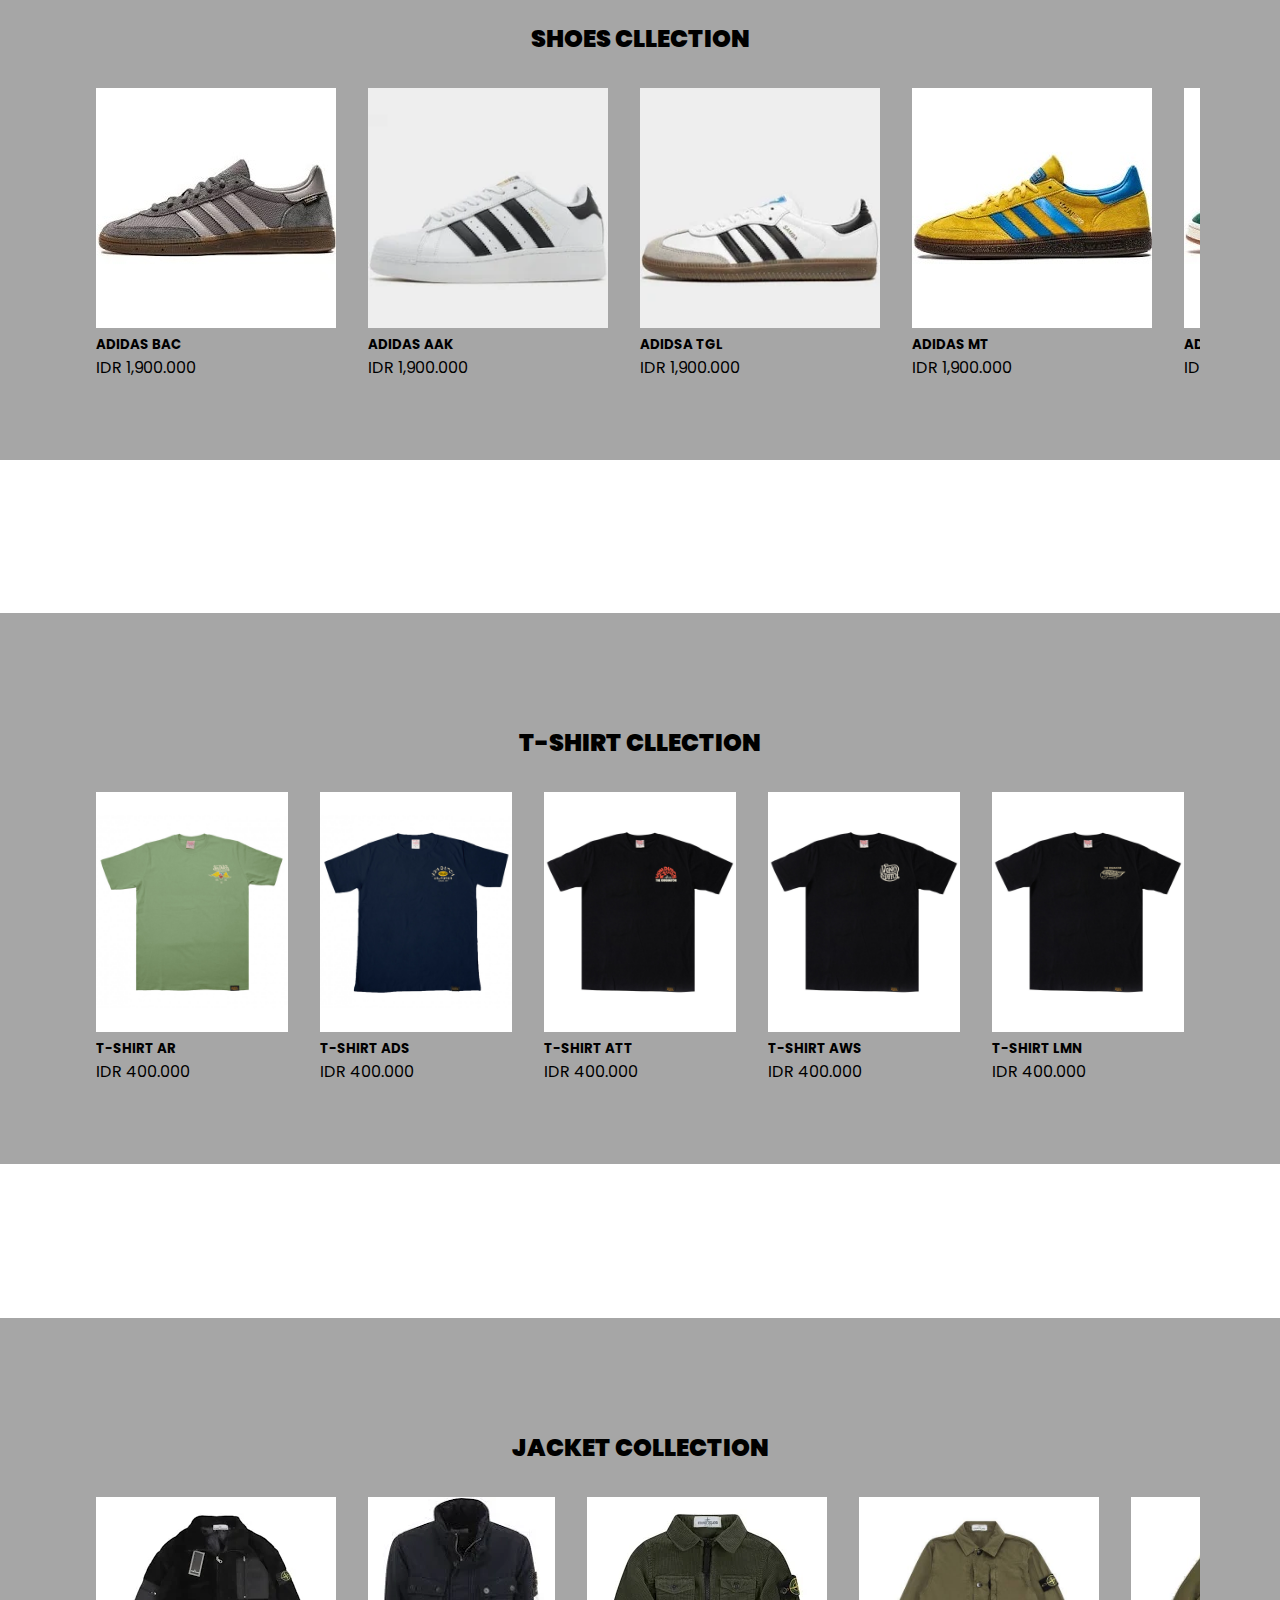
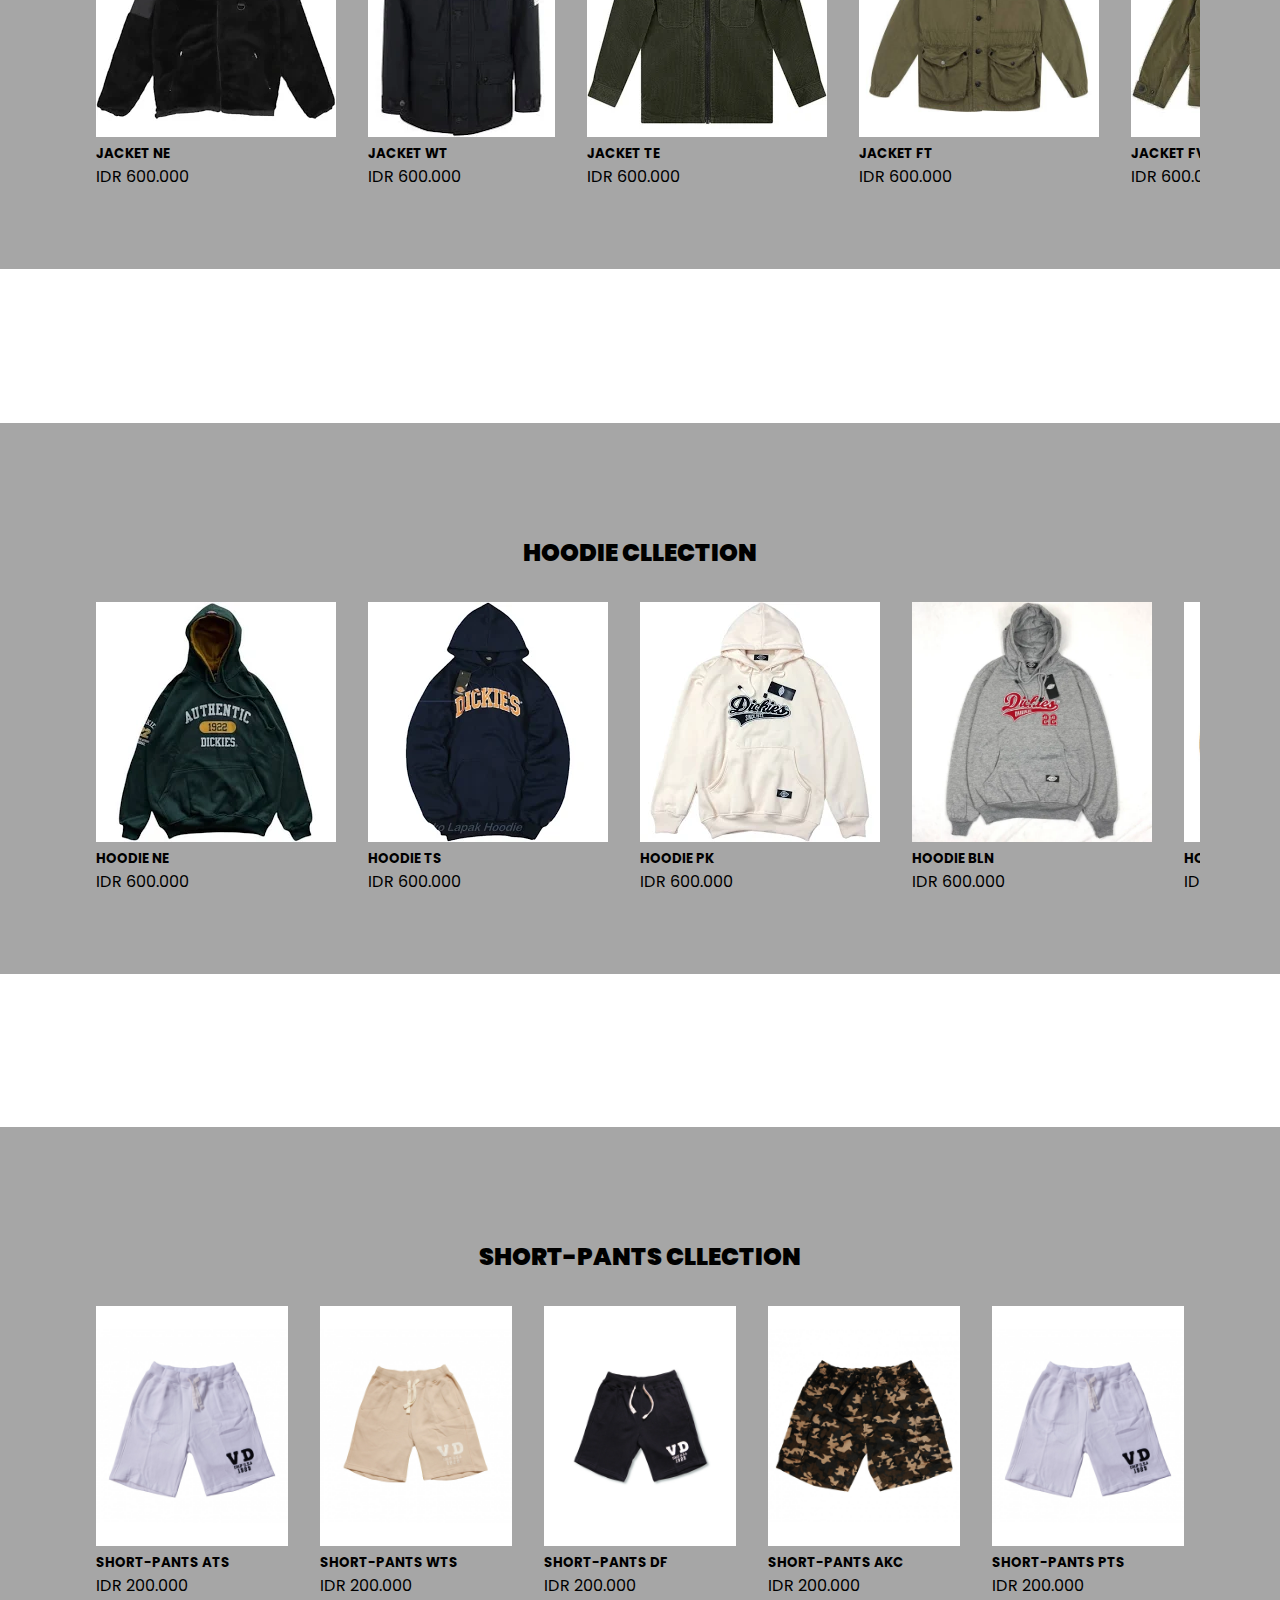
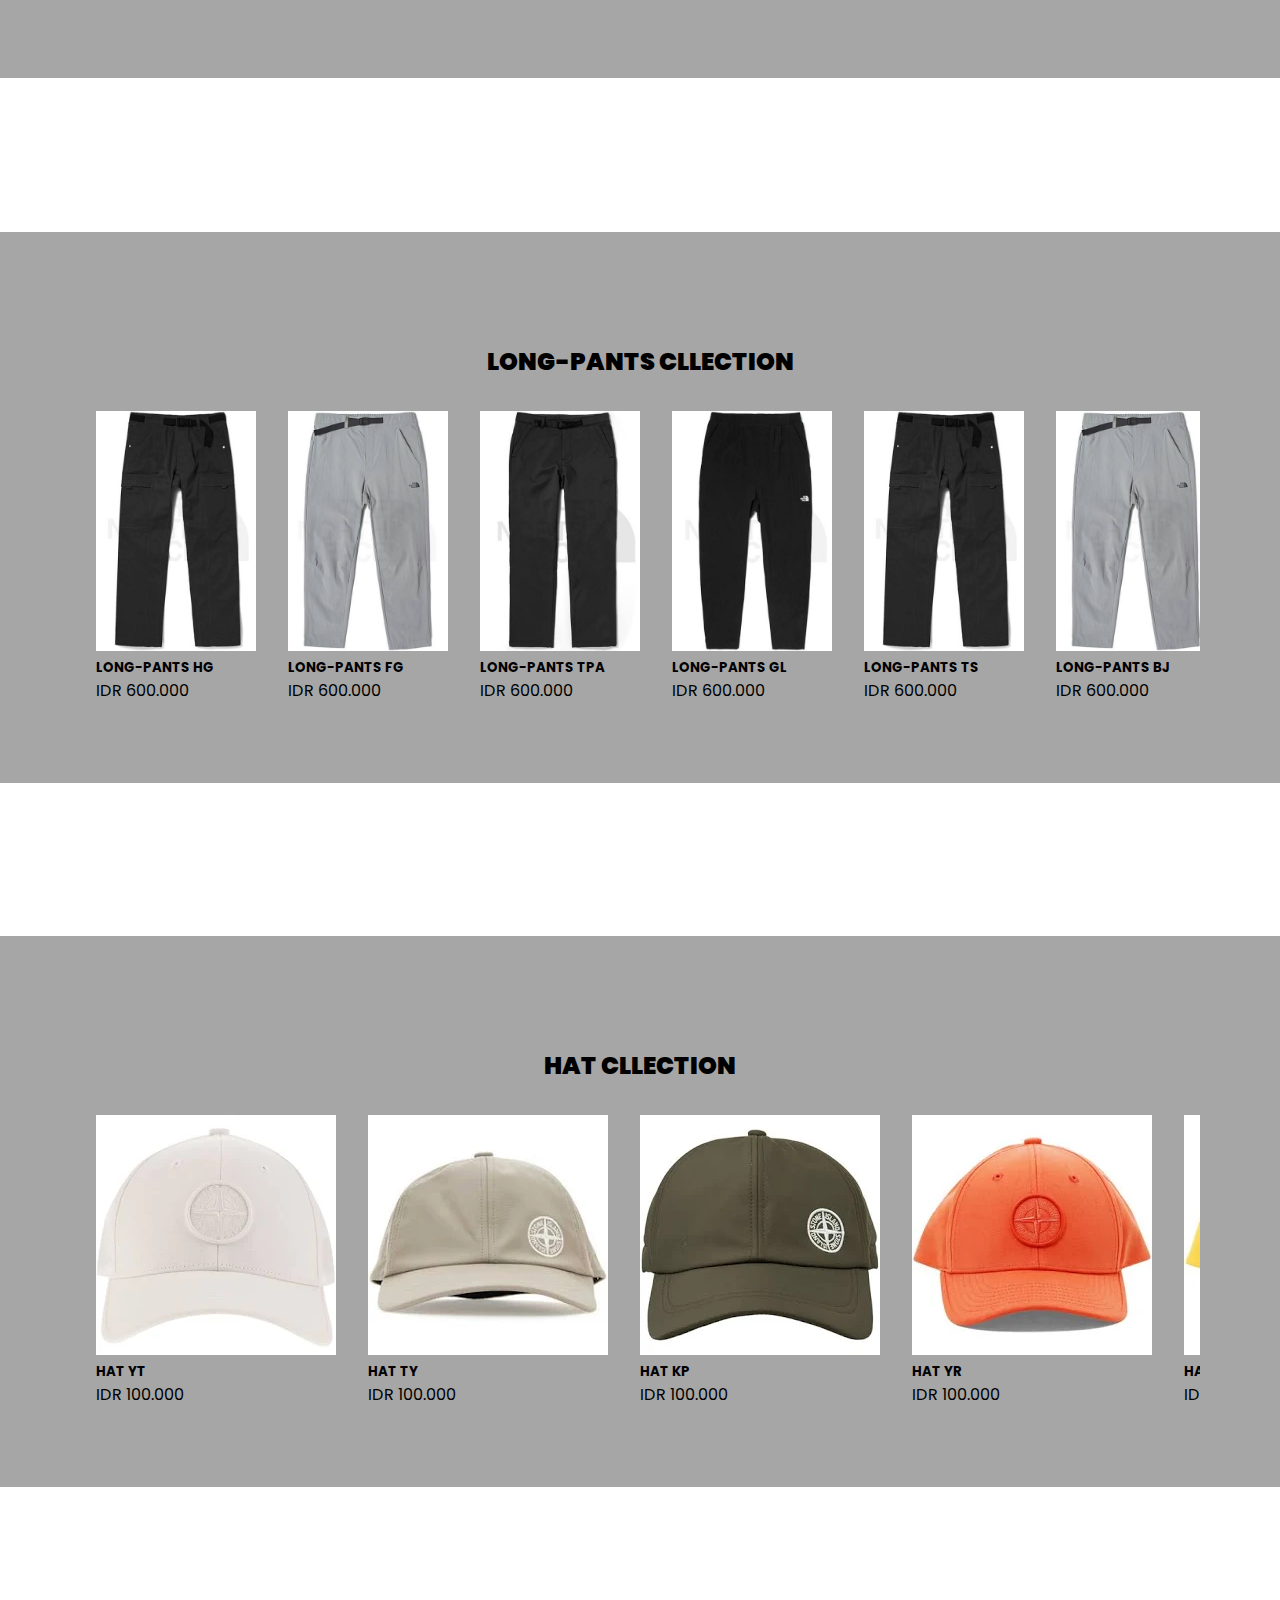
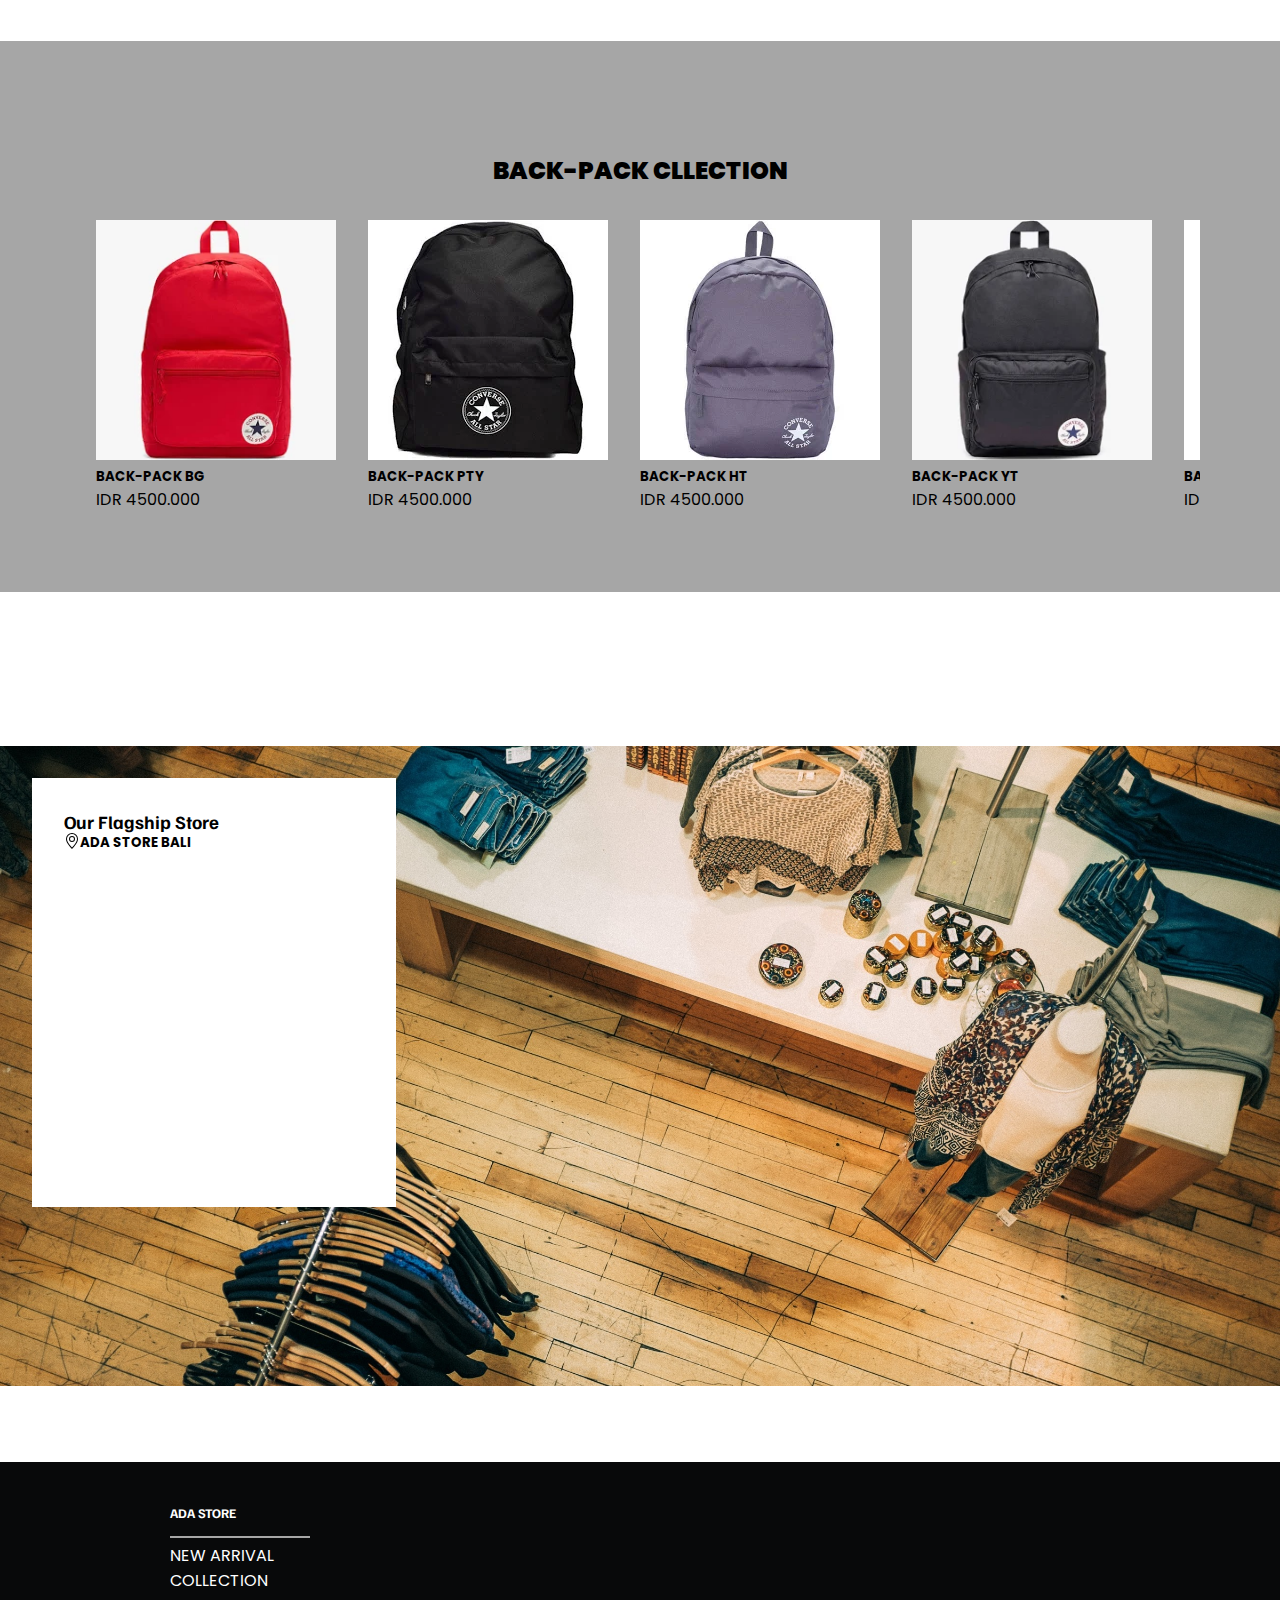
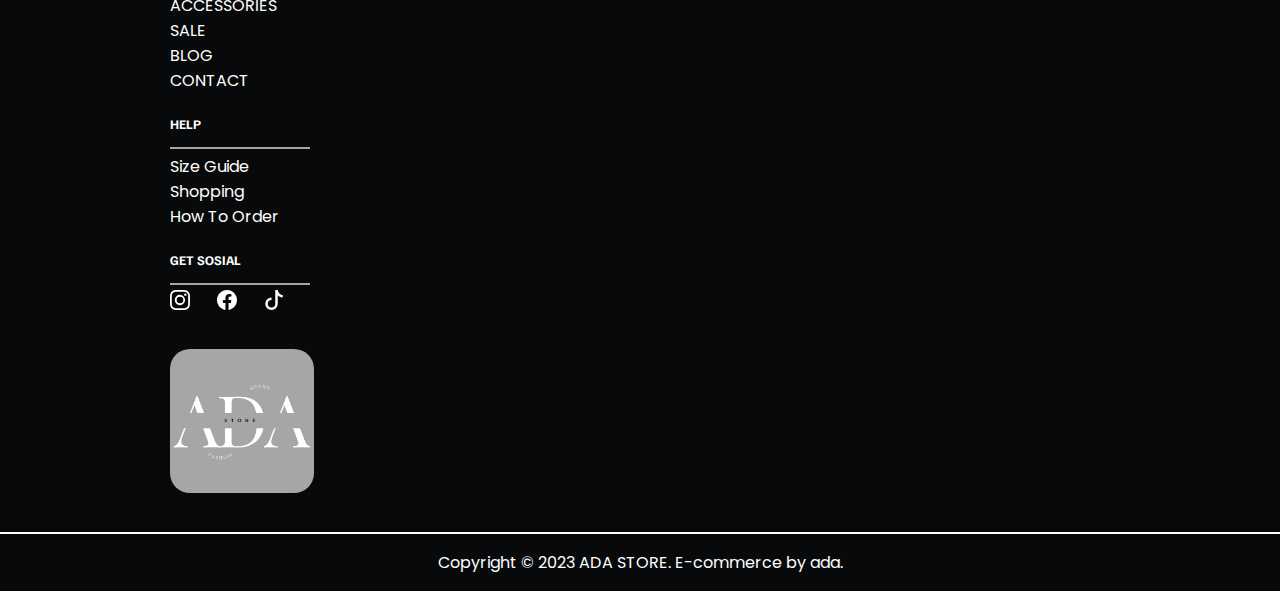
==== commit 087a63c2: "FINISH ADA STORE" ====
--- a/index.html
+++ b/index.html
@@ -10,7 +10,7 @@
       integrity="sha384-T3c6CoIi6uLrA9TneNEoa7RxnatzjcDSCmG1MXxSR1GAsXEV/Dwwykc2MPK8M2HN"
       crossorigin="anonymous"
     />
-    <link rel="stylesheet" href="../css/style.css" />
+    <link rel="stylesheet" href="./css/style.css" />
   </head>
   <body>
     <!-- BANNER -->
@@ -1229,6 +1229,7 @@
         <div class="card store">
           <div class="card-body">
             <h5 class="card-title font-familjen">ADA STORE</h5>
+            <div class="garis-putih"></div>
             <p class="card-text">NEW ARRIVAL</p>
             <p class="card-text">COLLECTION</p>
             <p class="card-text">ACCESSORIES</p>
@@ -1239,7 +1240,8 @@
         </div>
         <div class="card store">
           <div class="card-body">
-            <h5 class="card-title font-familjen">HeLP</h5>
+            <h5 class="card-title font-familjen">HELP</h5>
+            <div class="garis-putih"></div>
             <p class="card-text">Size Guide</p>
             <p class="card-text">Shopping</p>
             <p class="card-text">How To Order</p>
@@ -1248,6 +1250,7 @@
         <div class="card store">
           <div class="card-body">
             <h5 class="card-title font-familjen">GET SOSIAL</h5>
+            <div class="garis-putih"></div>
             <div class="icn-container">
               <p class="card-text icn-footer">
                 <!-- instagram -->
--- a/css/style.css
+++ b/css/style.css
@@ -94,7 +94,7 @@
     border-color: rgba(0, 0, 0, 0.1) !important;
   }
   .navbar .navbar-toggler-icon {
-    background-image: url("../img/matan_ai.png") !important;
+    background-image: url("../asset/img/ada.png") !important;
   }
   .navbar .navbar-toggler-icon {
     display: inline-block;
@@ -367,6 +367,12 @@
   padding: 20px 158px
 }
 
+.garis-putih{
+  border: 1px solid rgba(166, 166, 166, 1);
+  width: 140px;
+  margin: 5px 0;
+}
+
 .store {
   border: none !important;
   background-color: #08090a;
@@ -402,6 +408,7 @@
   color: #fff;
   text-align: center;
   padding: 1rem;
+  margin-bottom: 0 !important;
 }
 
 /* RESPONSIVE  */
@@ -469,6 +476,7 @@
 
 @media screen and (max-width: 376px){
 
+
   /* collection */
   .card .card-body img{
     height: 8rem;
@@ -486,5 +494,10 @@
   .map{
     width: 15rem;
   }
-}
-
+
+  /* footer */
+  .garis-putih{
+    width: 103px;
+  }
+}
+
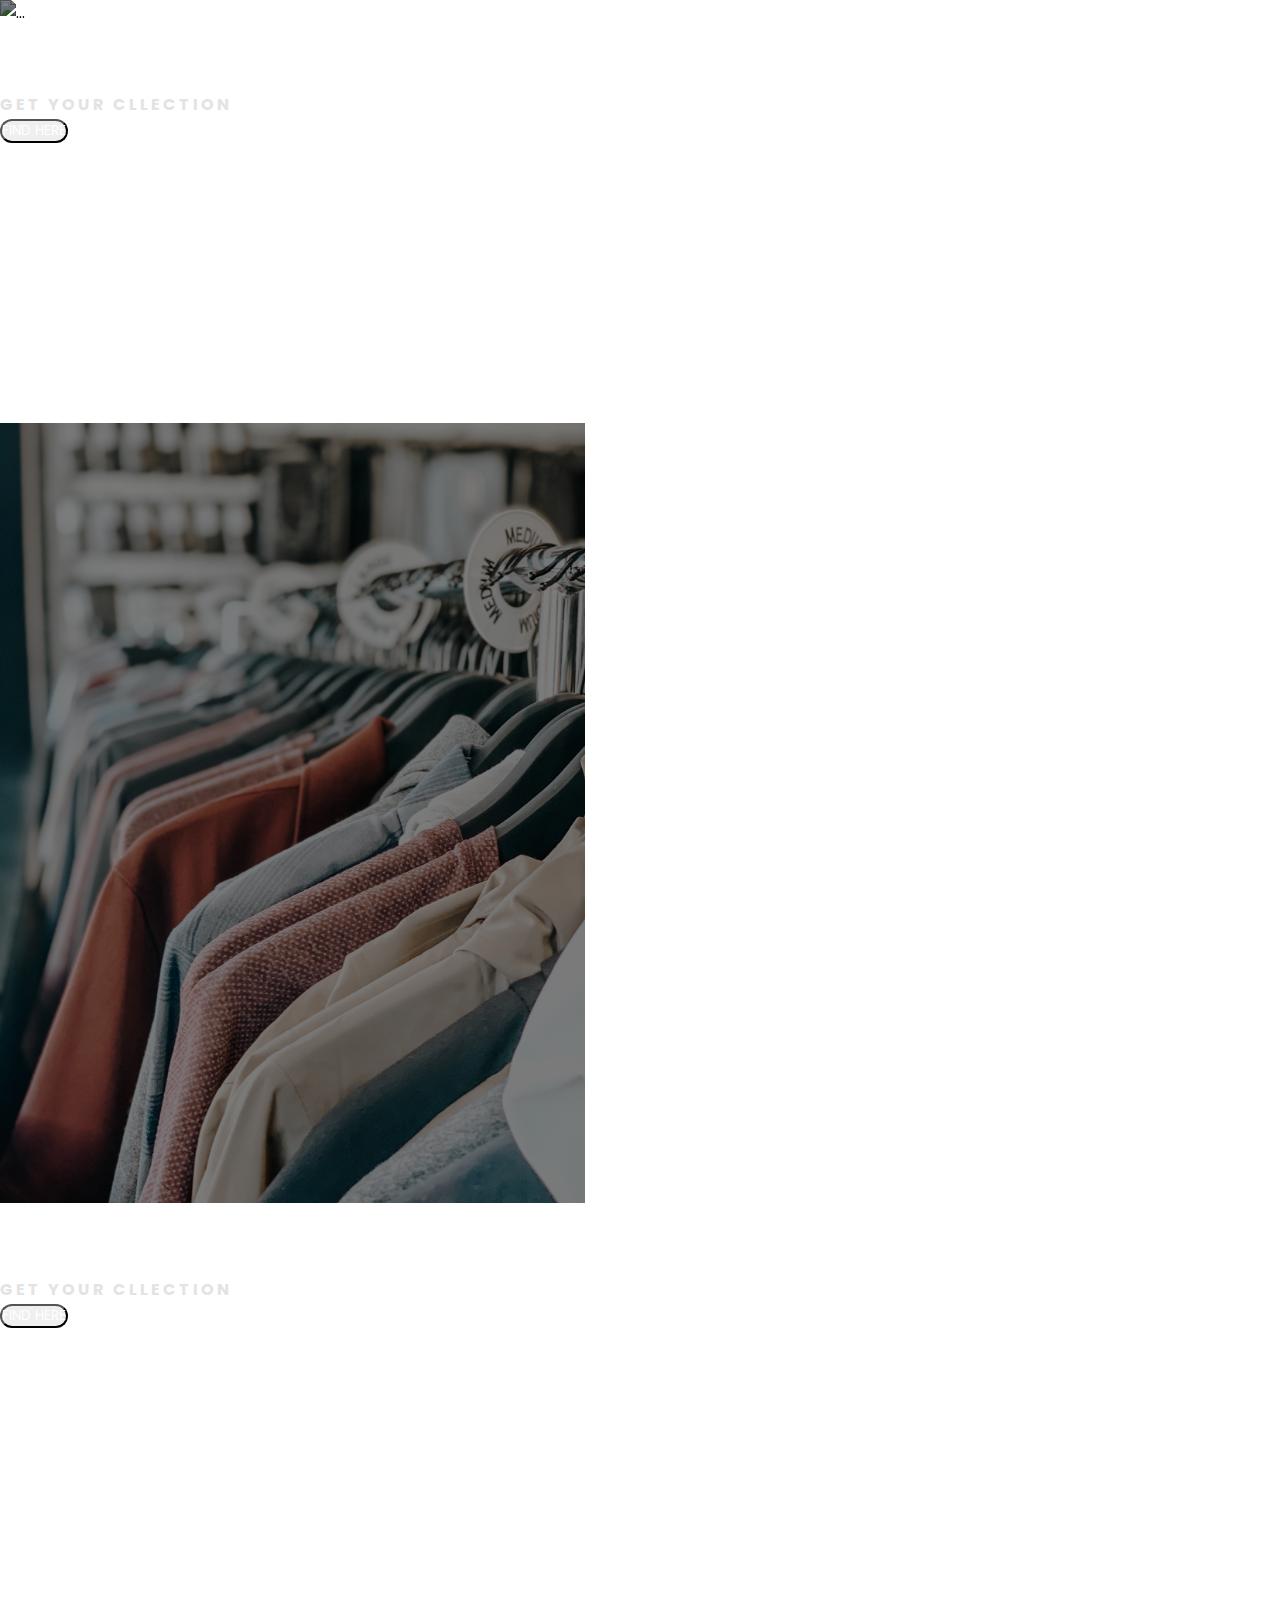
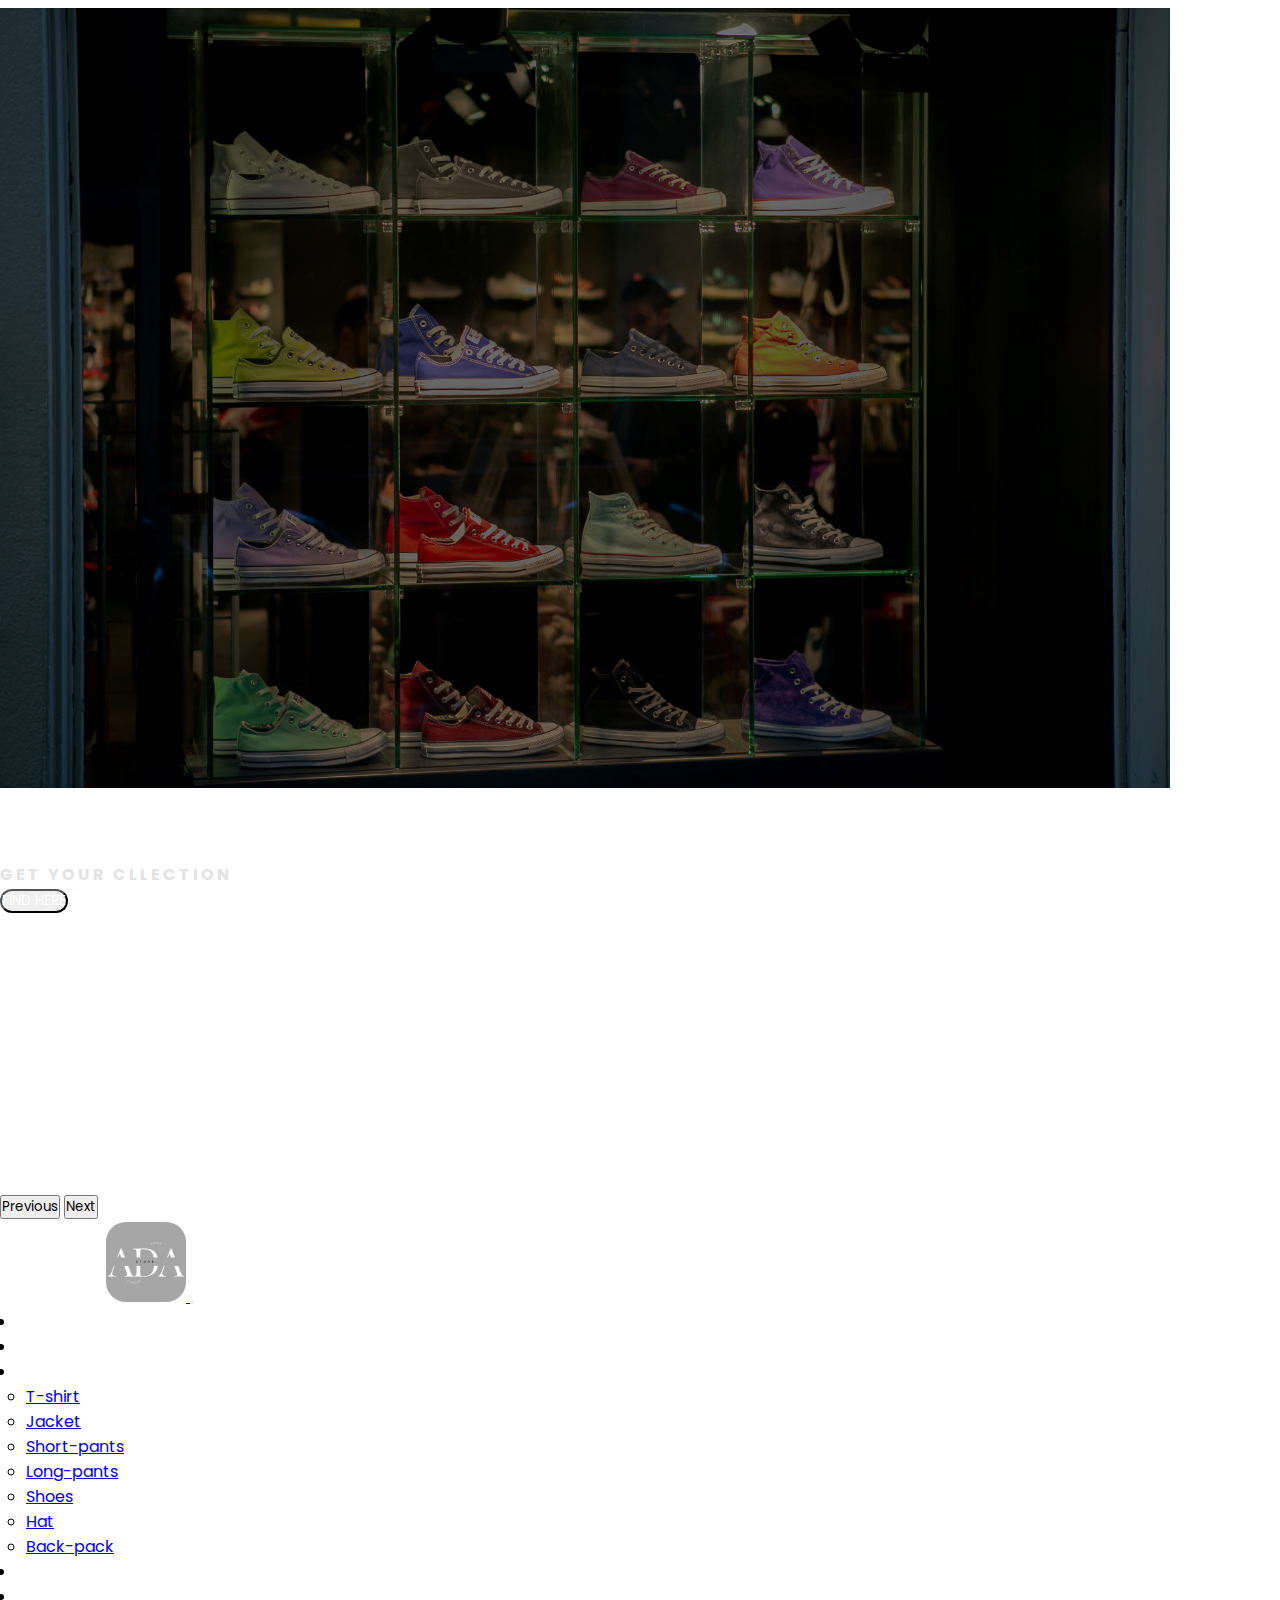
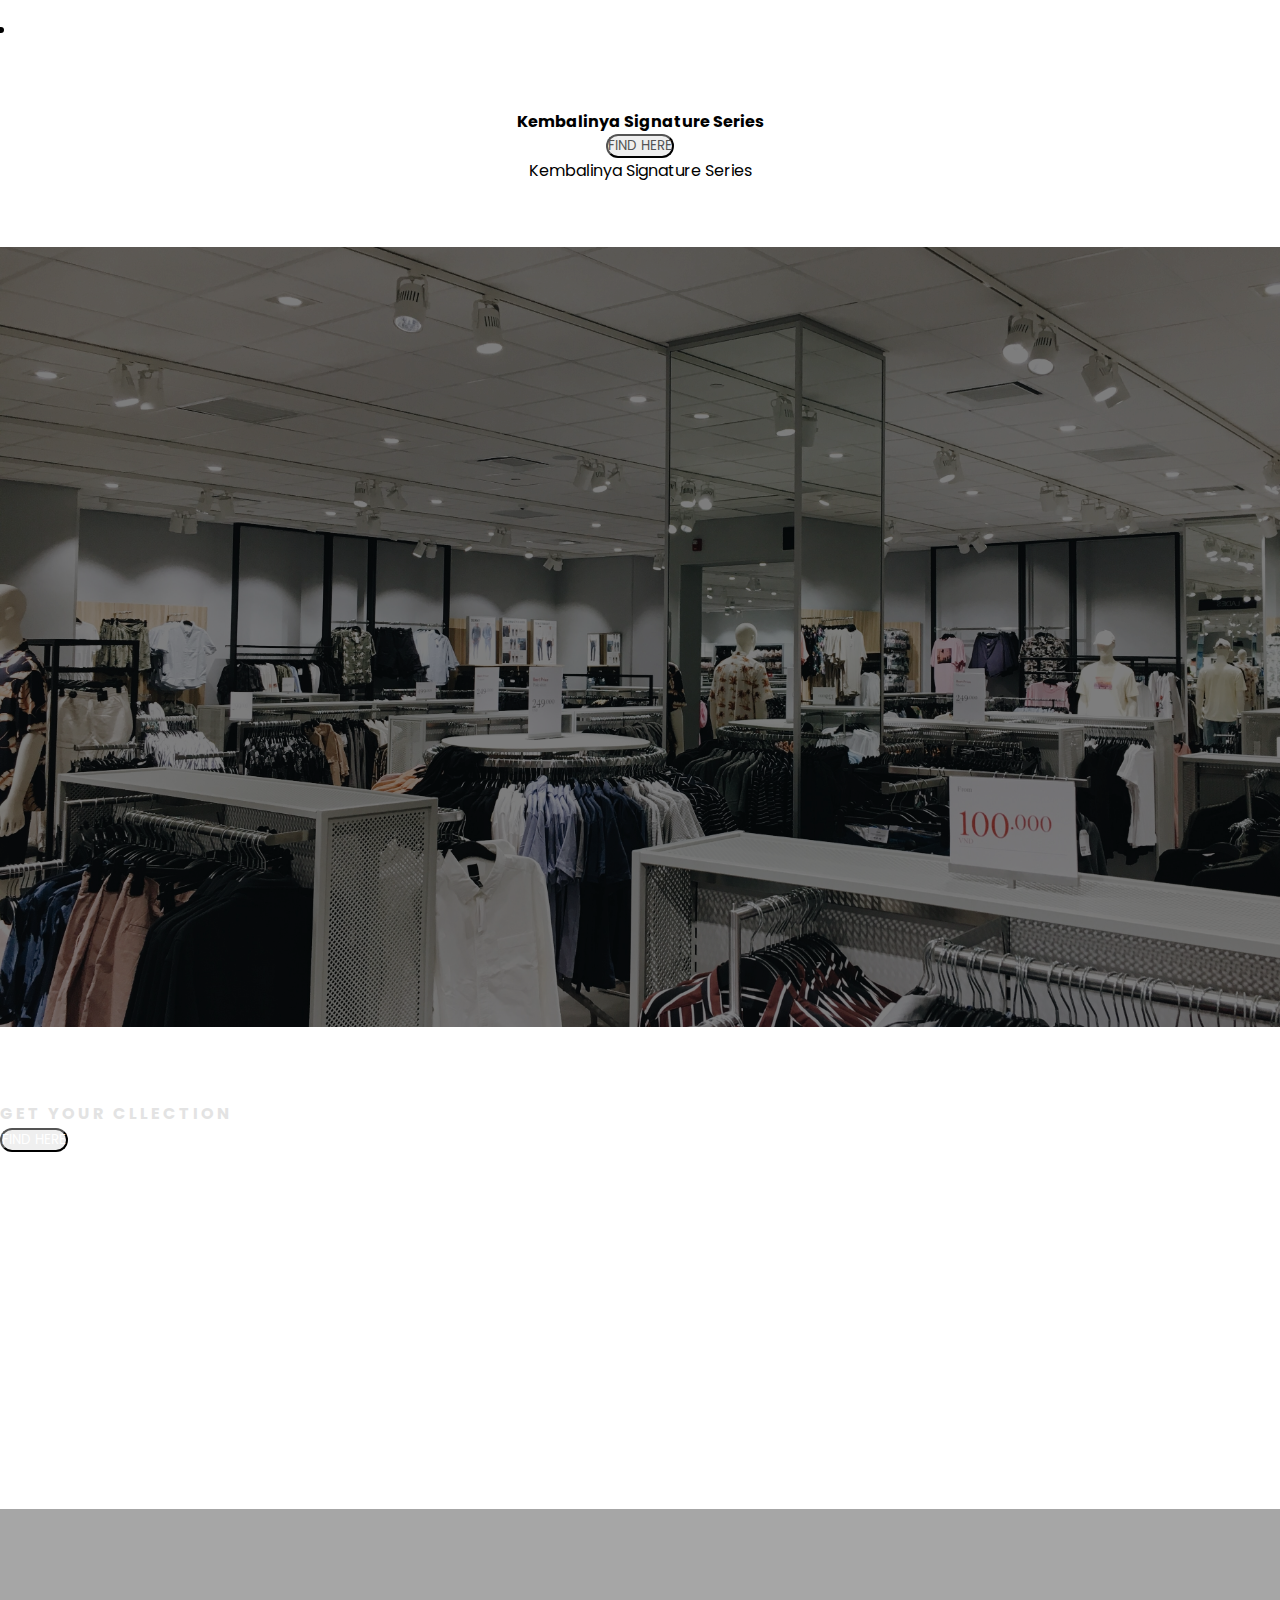
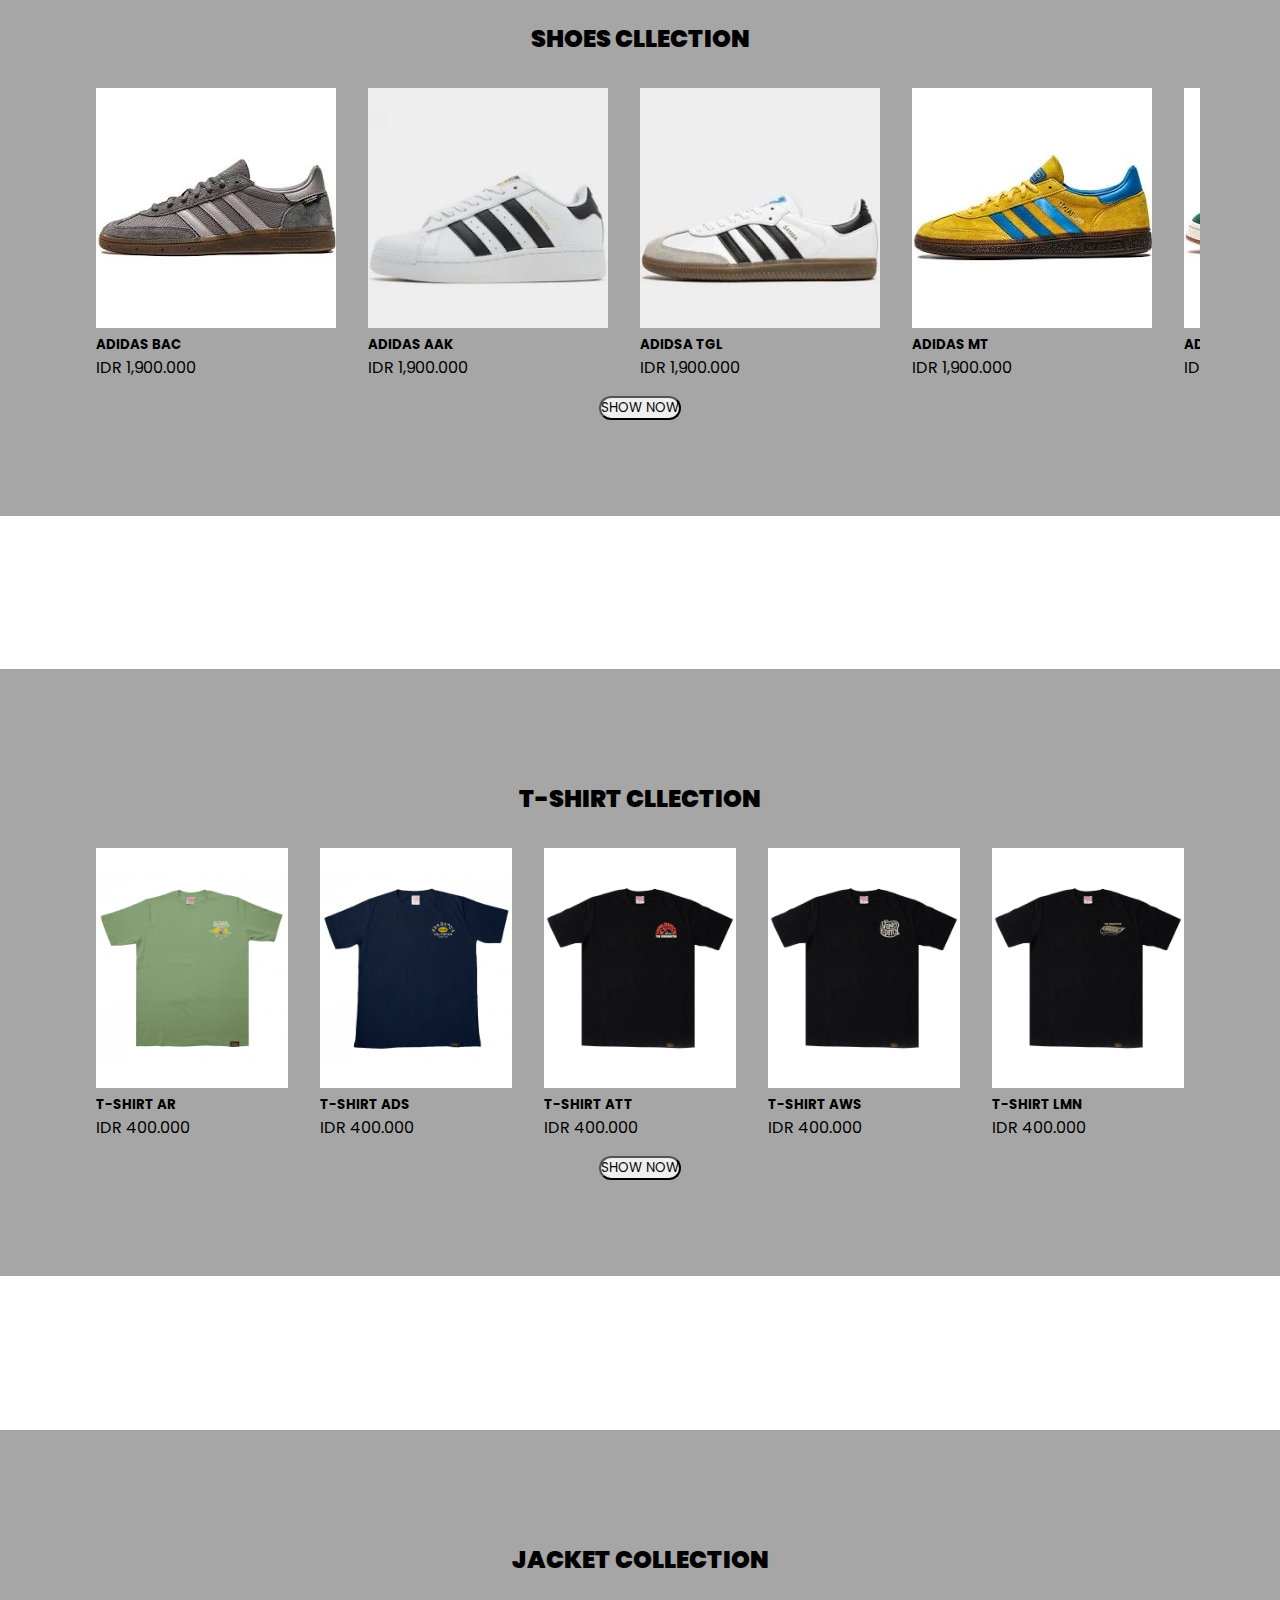
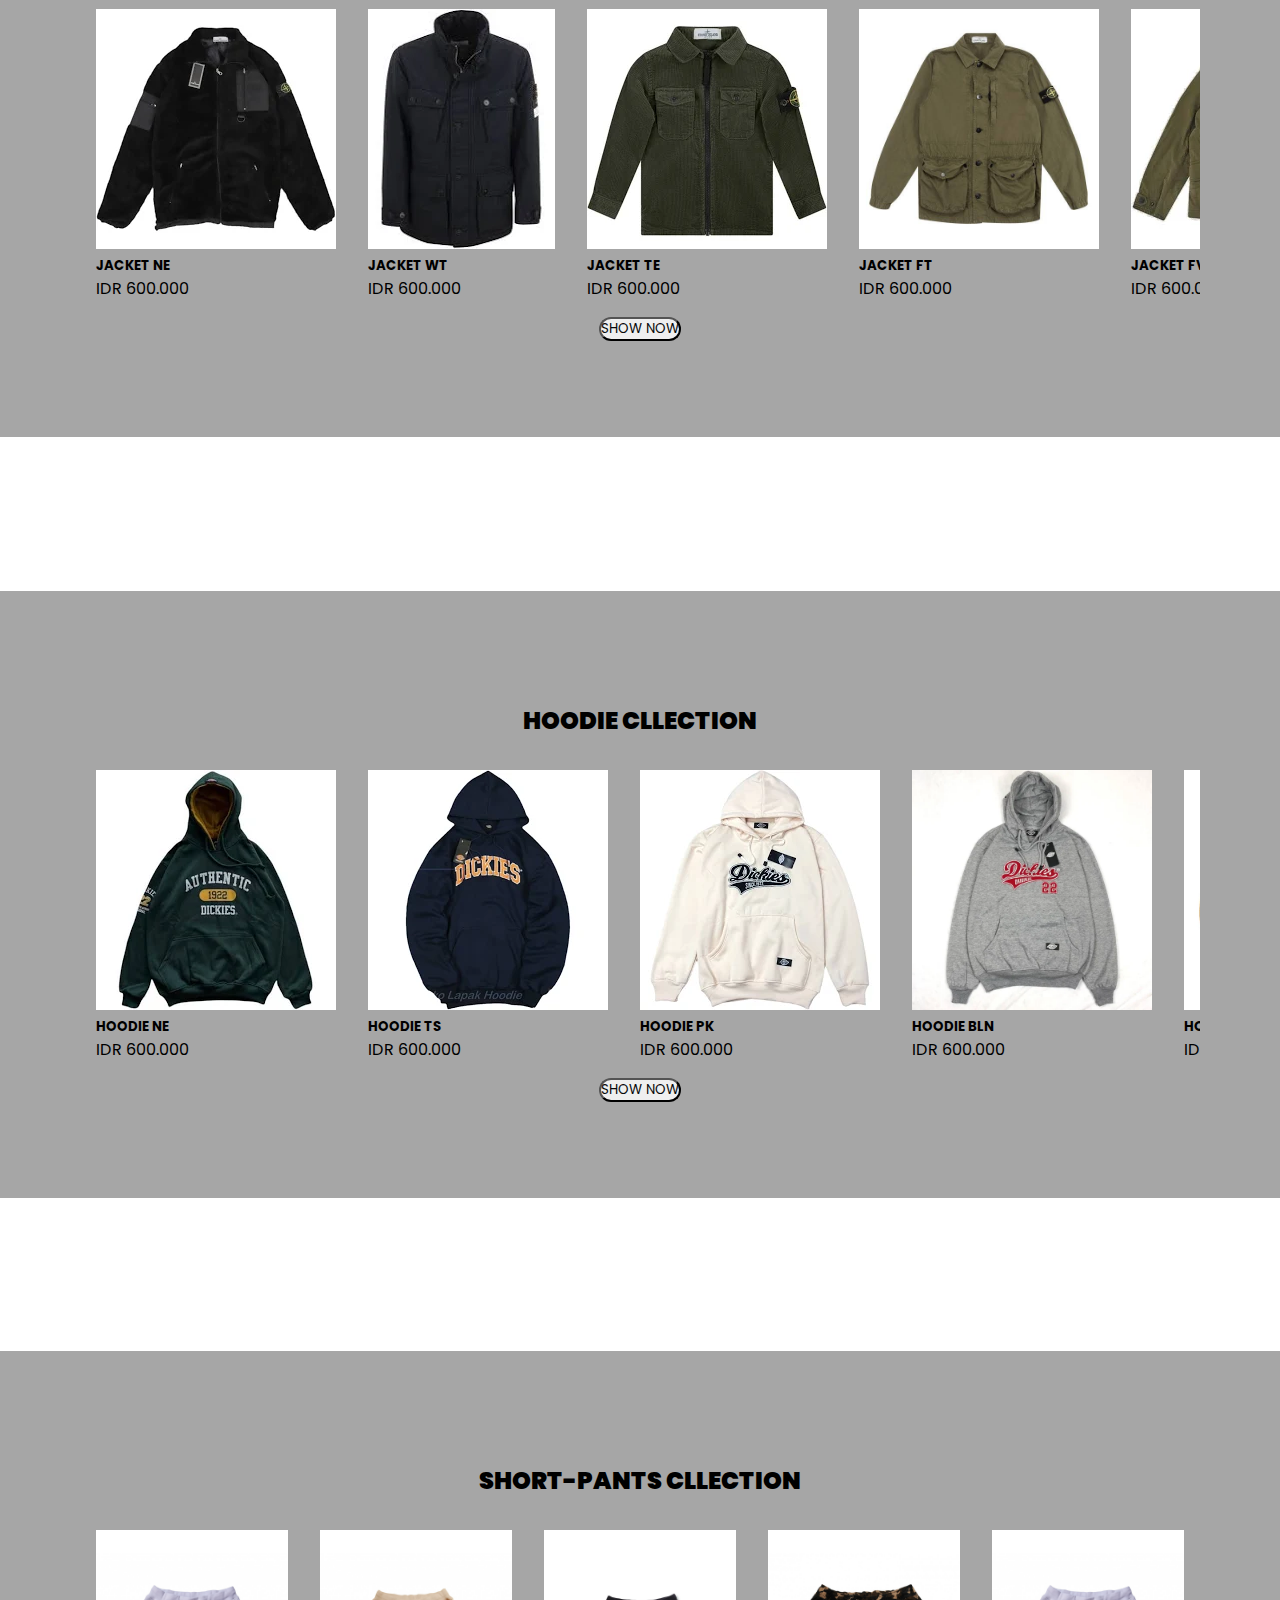
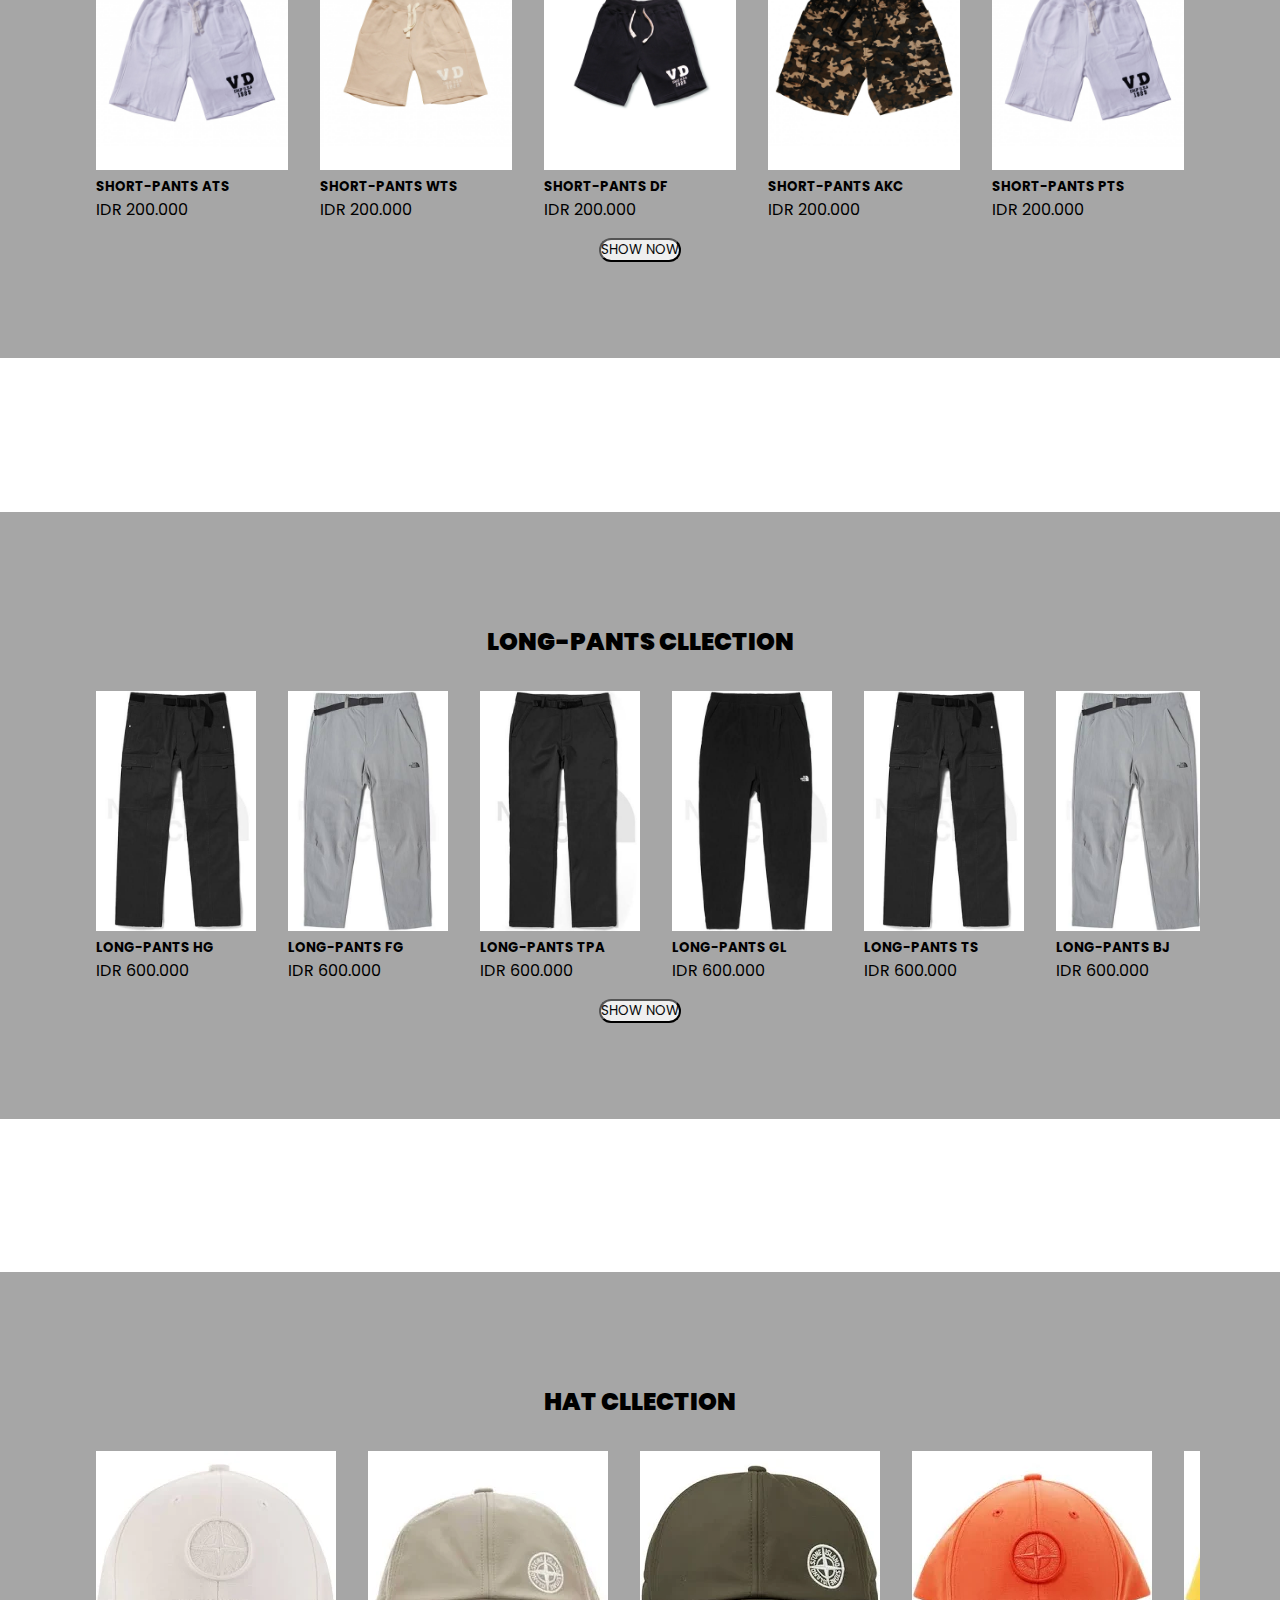
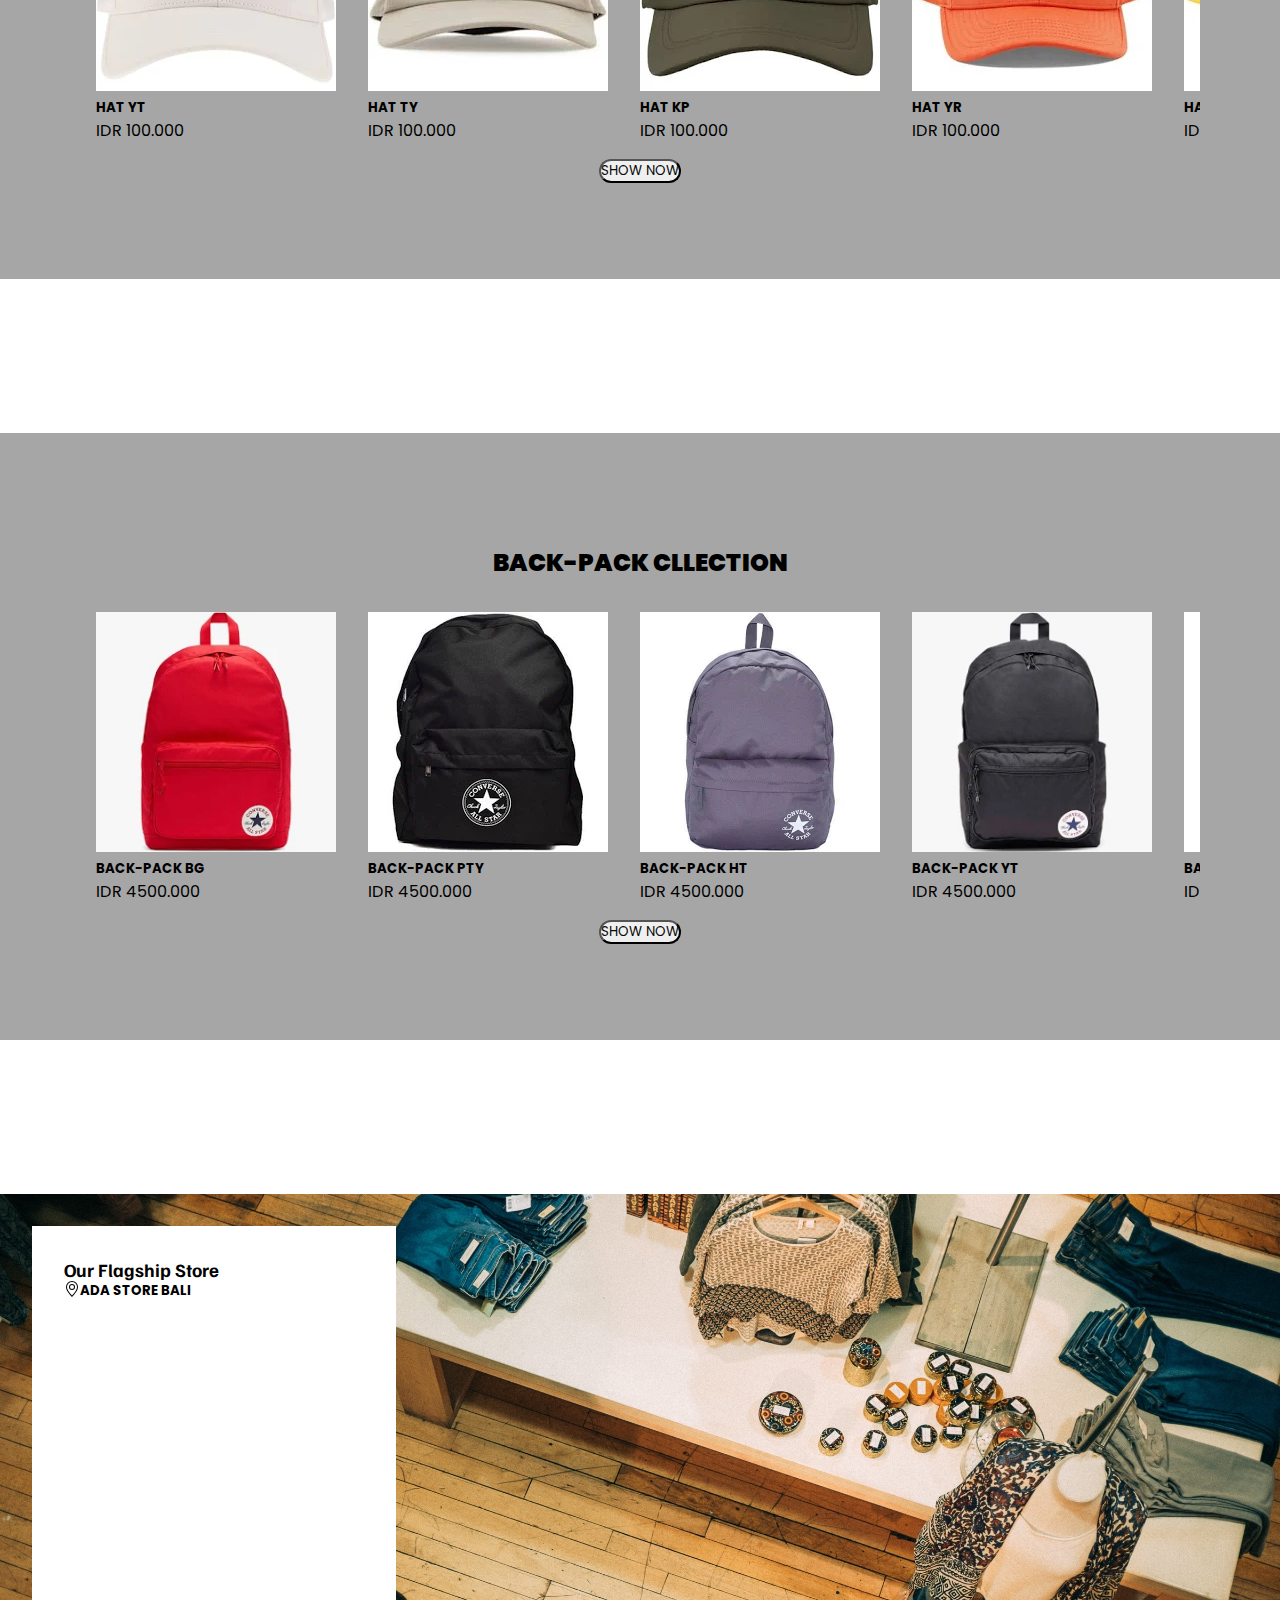
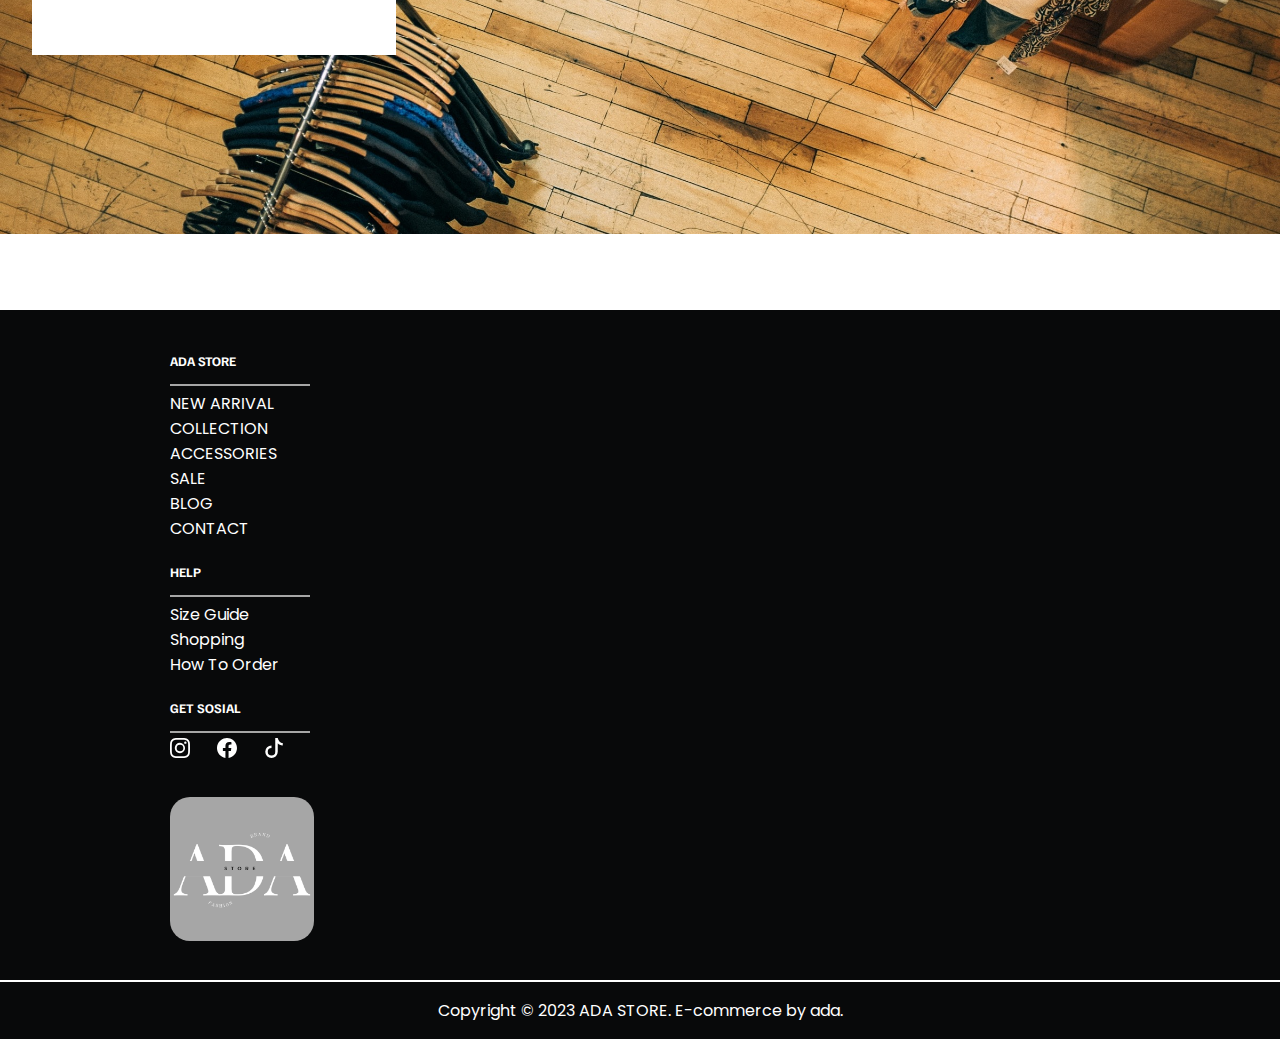
==== commit 385249b2: "FINISH ADA STORE" ====
--- a/index.html
+++ b/index.html
@@ -99,7 +99,7 @@
         id="navbar"
       >
         <div class="container-fluid" id="navCont">
-          <a class="navbar-brand" href="/">
+          <a class="navbar-brand" href="#">
             <img src="./asset/img/ada.png" alt="" />
           </a>
           <button
@@ -171,7 +171,7 @@
               </li>
 
               <li class="nav-item">
-                <a class="nav-link" aria-current="page" href="/about/us"
+                <a class="nav-link" aria-current="page" href="./library/config/login.php"
                   >CONTACT</a
                 >
               </li>
@@ -355,6 +355,9 @@
                 </div>
               </div>
             </div>
+            <div class="btn-collection">
+              <button type="button" class="btn btn-light"><a href="">SHOW NOW</a></button>
+            </div>
           </div>
         </div>
       </div>
@@ -473,6 +476,9 @@
                 </div>
               </div>
             </div>
+            <div class="btn-collection">
+              <button type="button" class="btn btn-light"><a href="">SHOW NOW</a></button>
+            </div>
           </div>
         </div>
       </div>
@@ -591,6 +597,9 @@
                 </div>
               </div>
             </div>
+            <div class="btn-collection">
+              <button type="button" class="btn btn-light"><a href="">SHOW NOW</a></button>
+            </div>
           </div>
         </div>
       </div>
@@ -709,6 +718,9 @@
                 </div>
               </div>
             </div>
+            <div class="btn-collection">
+              <button type="button" class="btn btn-light"><a href="">SHOW NOW</a></button>
+            </div>
           </div>
         </div>
       </div>
@@ -827,6 +839,9 @@
                 </div>
               </div>
             </div>
+            <div class="btn-collection">
+              <button type="button" class="btn btn-light"><a href="">SHOW NOW</a></button>
+            </div>
           </div>
         </div>
       </div>
@@ -945,6 +960,9 @@
                 </div>
               </div>
             </div>
+            <div class="btn-collection">
+              <button type="button" class="btn btn-light"><a href="">SHOW NOW</a></button>
+            </div>
           </div>
         </div>
       </div>
@@ -1063,6 +1081,9 @@
                 </div>
               </div>
             </div>
+            <div class="btn-collection">
+              <button type="button" class="btn btn-light"><a href="">SHOW NOW</a></button>
+            </div>
           </div>
         </div>
       </div>
@@ -1180,6 +1201,9 @@
                   <p>IDR 4500.000</p>
                 </div>
               </div>
+            </div>
+            <div class="btn-collection">
+              <button type="button" class="btn btn-light"><a href="">SHOW NOW</a></button>
             </div>
           </div>
         </div>
--- a/css/style.css
+++ b/css/style.css
@@ -172,7 +172,7 @@
   border-color: rgba(0, 0, 0, 0.1) !important;
 }
 nav.sticky .navbar-toggler-icon {
-  background-image: url("../img/ada.png") !important;
+  background-image: url("../asset/img/ada.png") !important;
 }
 nav.sticky .navbar-toggler-icon {
   display: inline-block;
@@ -324,12 +324,38 @@
 
 .scroll {
   -ms-overflow-style: none;
-  scrollbar-width: none;
+  scrollbar-width:  none;
 }
 
 .card .card-body img {
   height: 15rem;
   width: auto;
+}
+
+.btn-collection{
+  margin: 1rem;
+  display: flex;
+  justify-content: center;
+  align-items: center;
+}
+
+.btn-collection button{
+  border-radius: 30px;
+  margin: auto;
+}
+
+.btn-collection button:hover{
+  background-color: #c9c3c3;
+}
+
+
+.btn-collection button a{
+  text-decoration: none;
+  color: #08090a;
+}
+
+.btn-collection button a:hover{
+  color: #fff;
 }
 
 /* location */
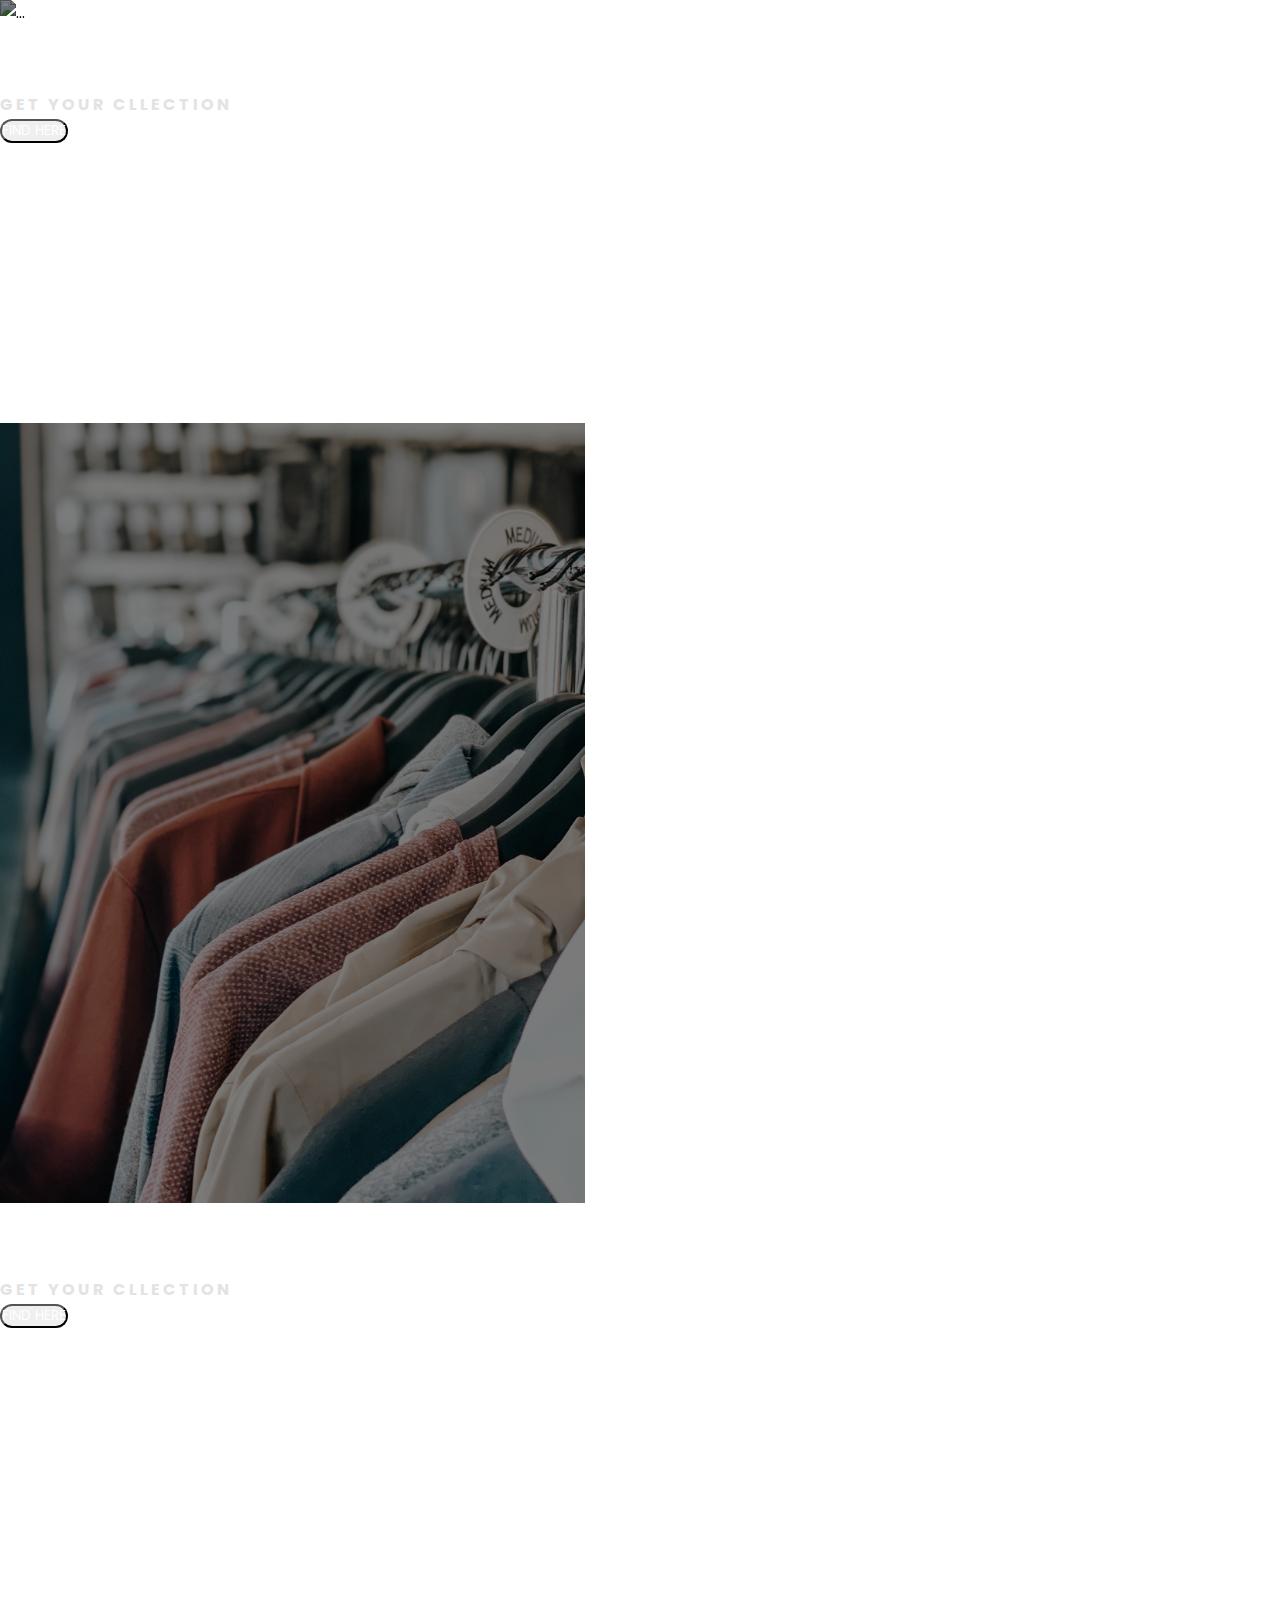
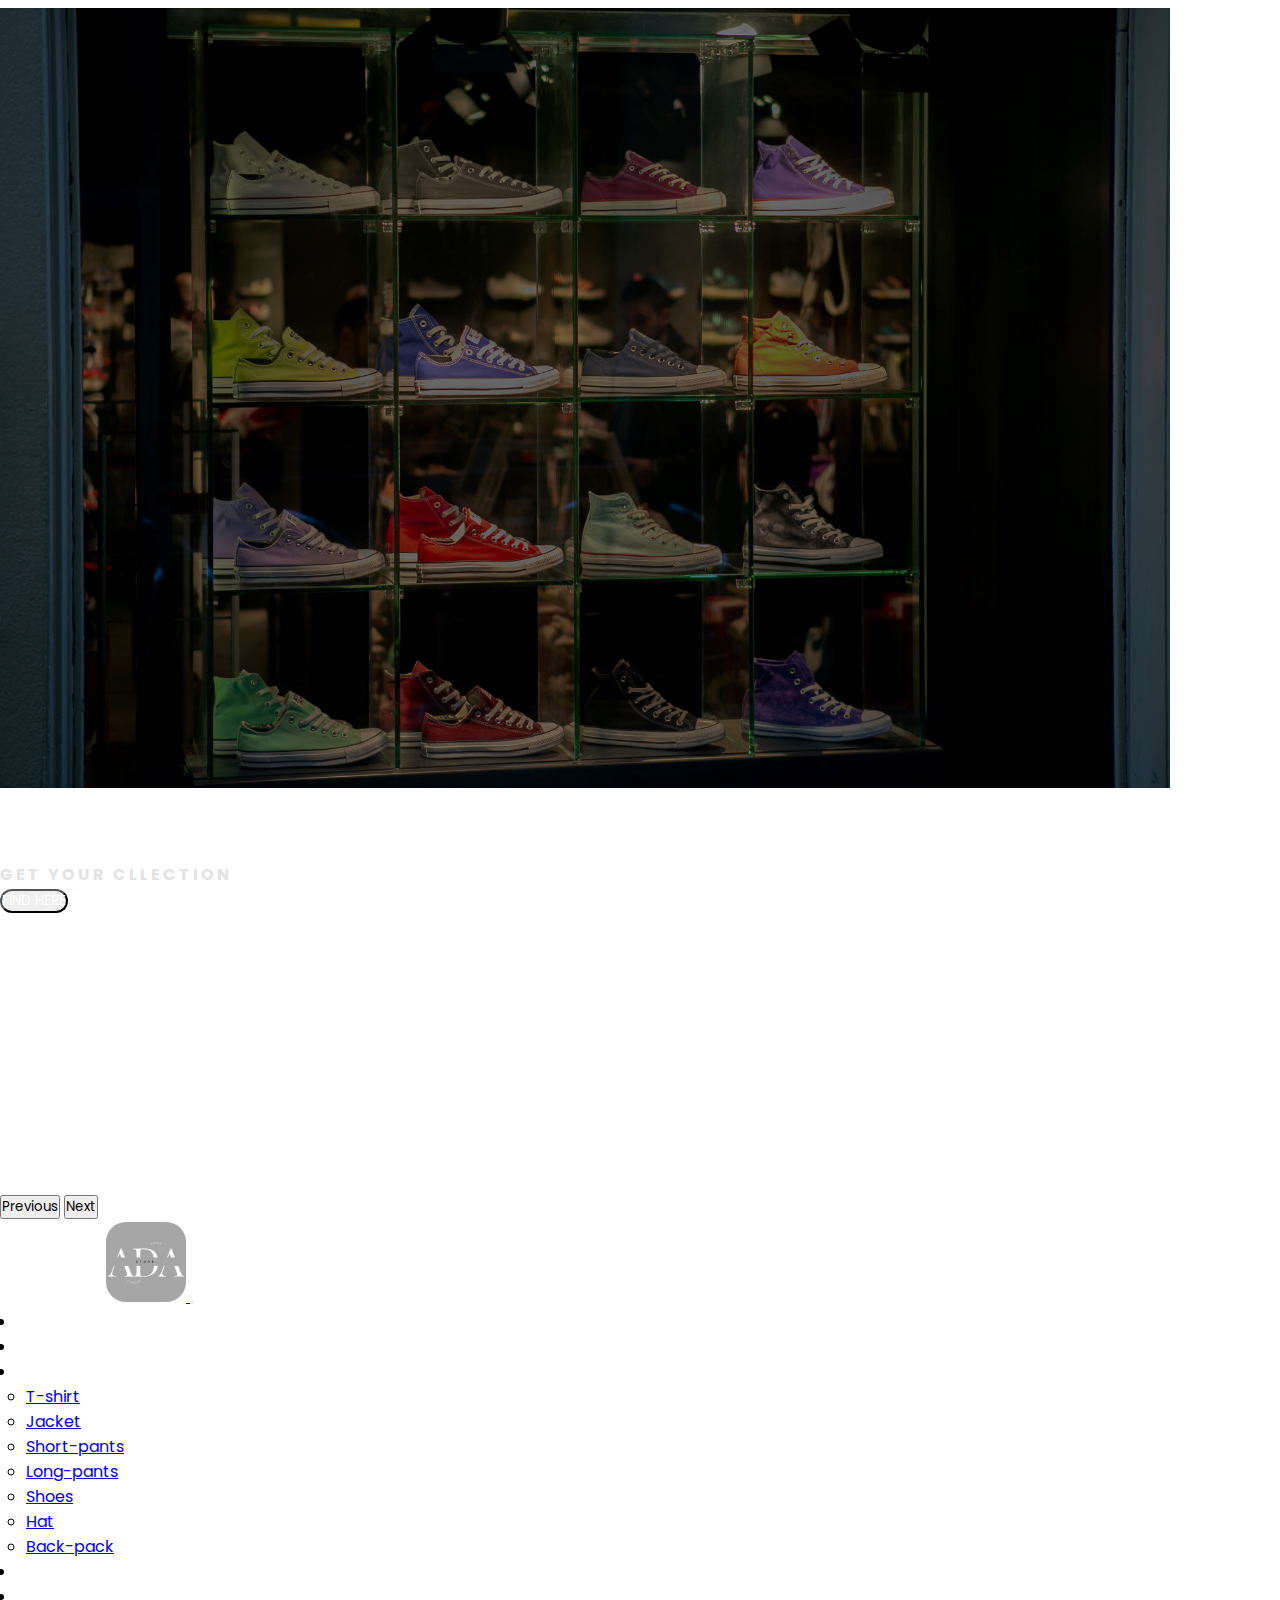
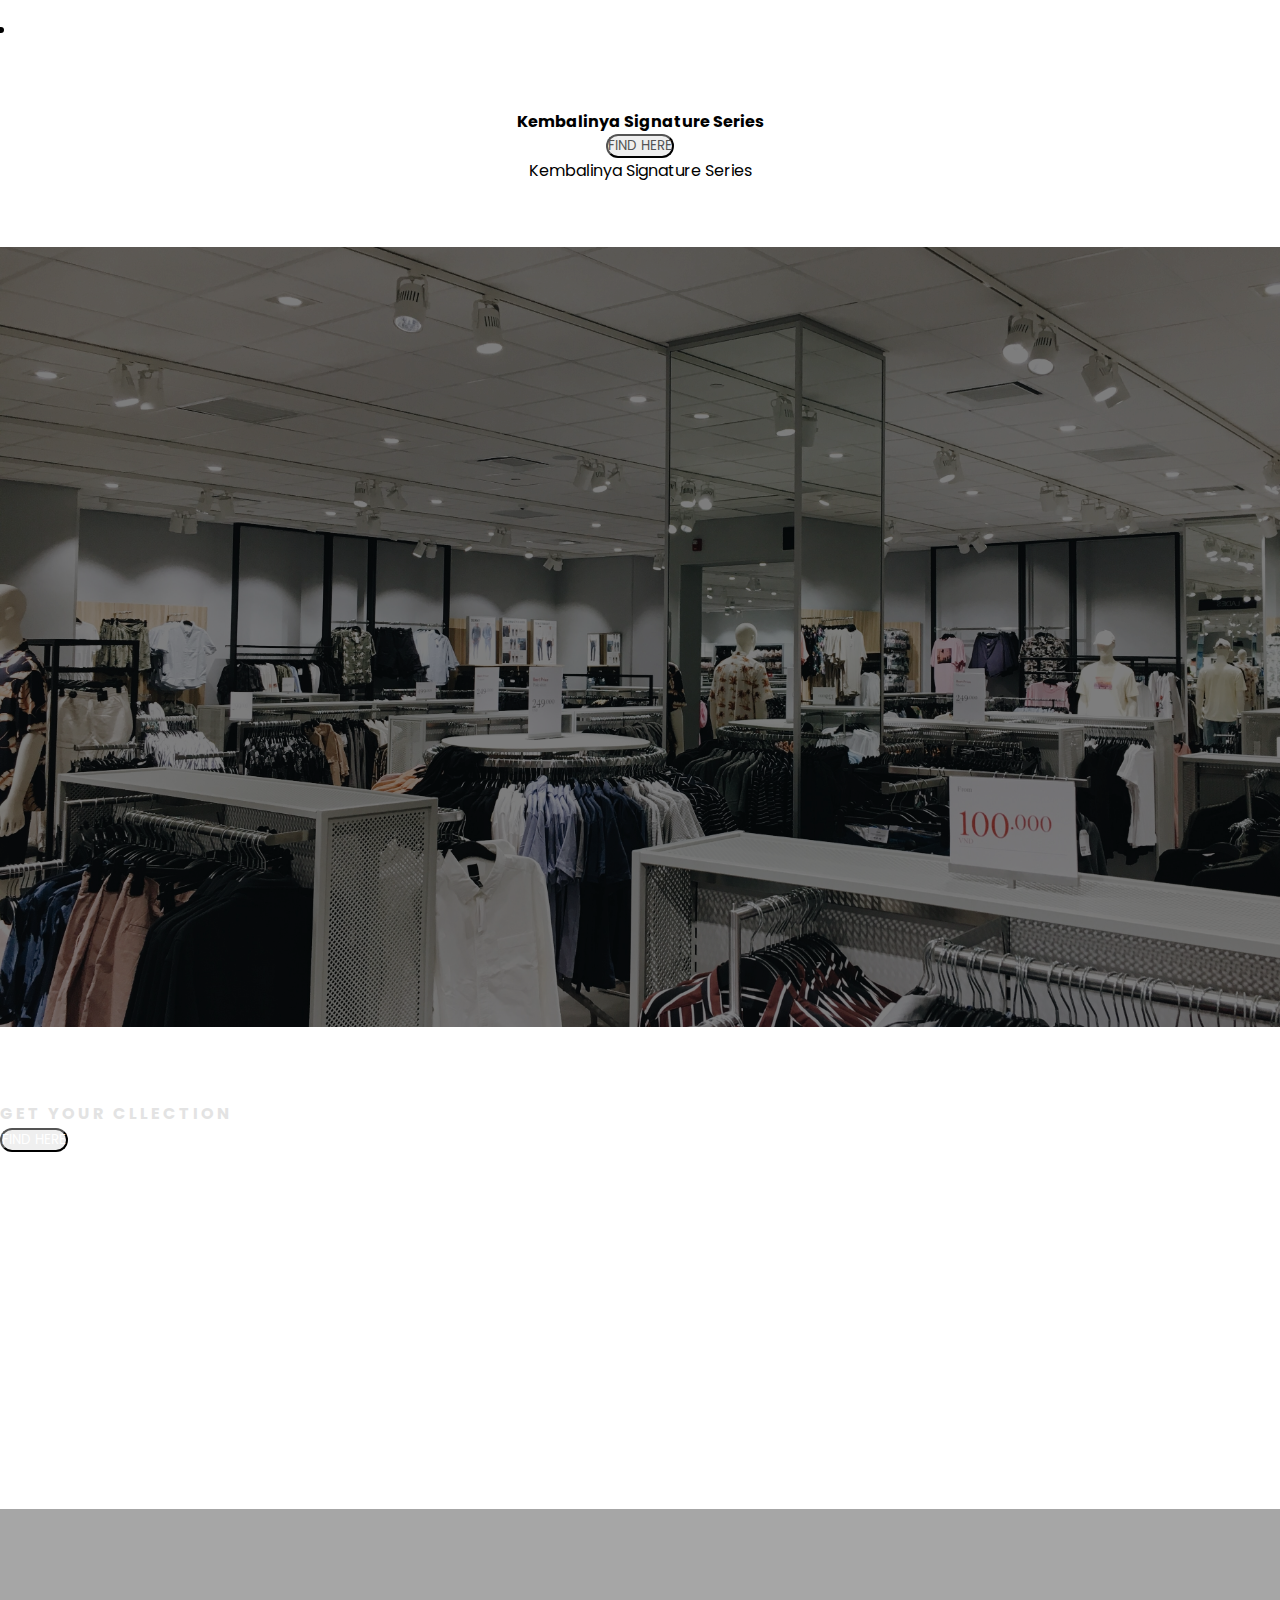
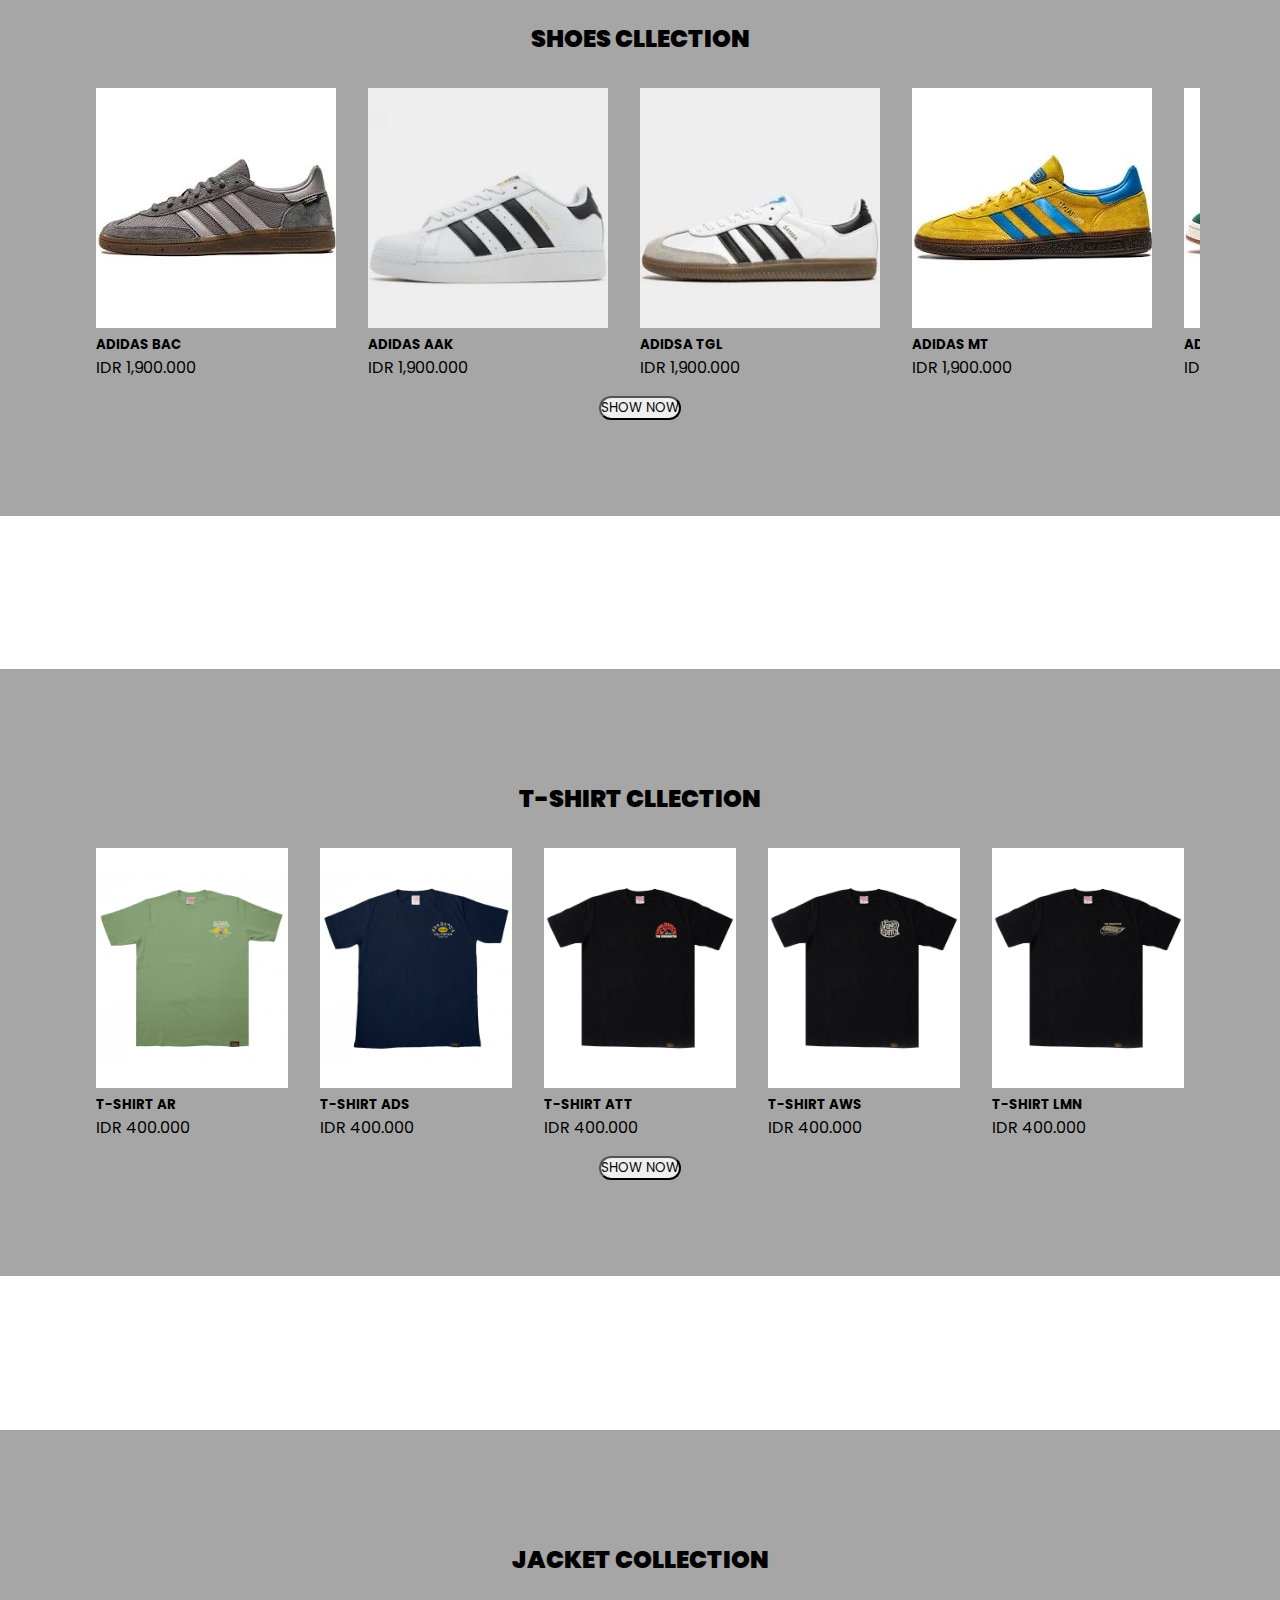
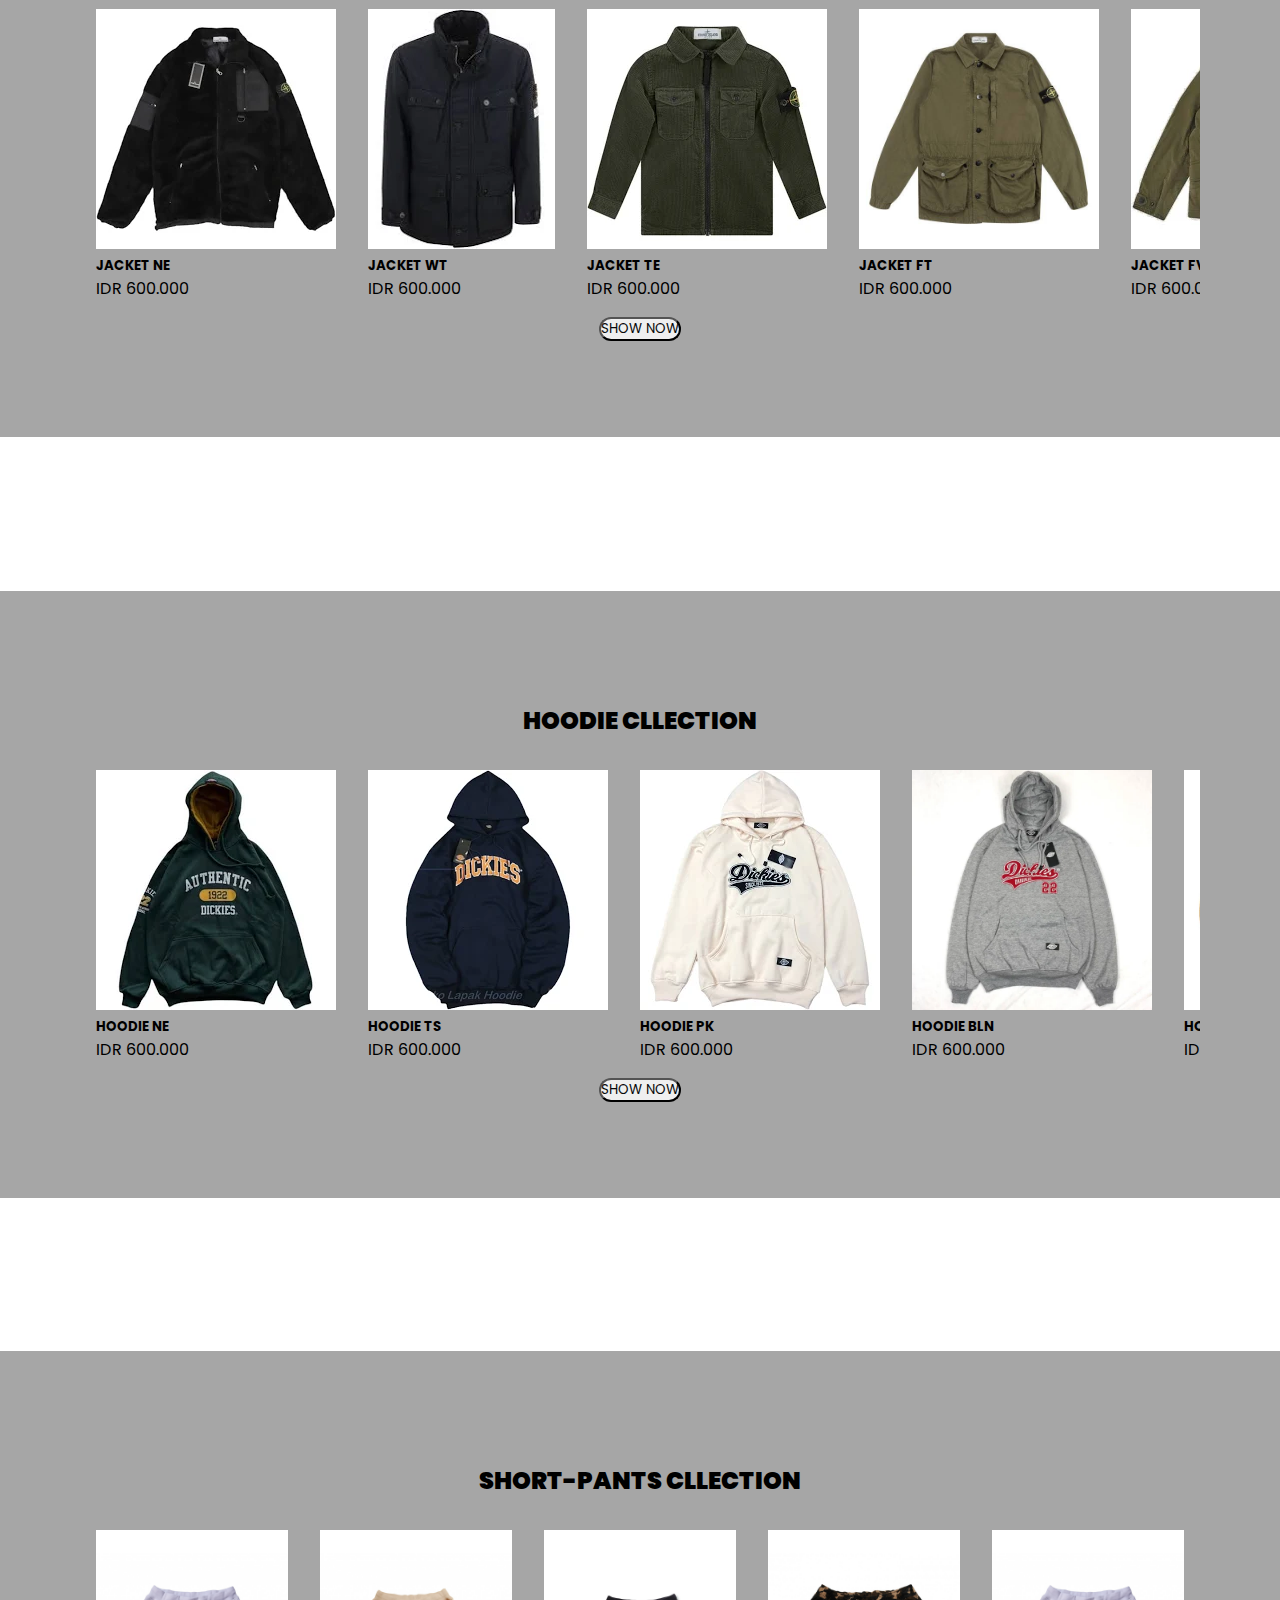
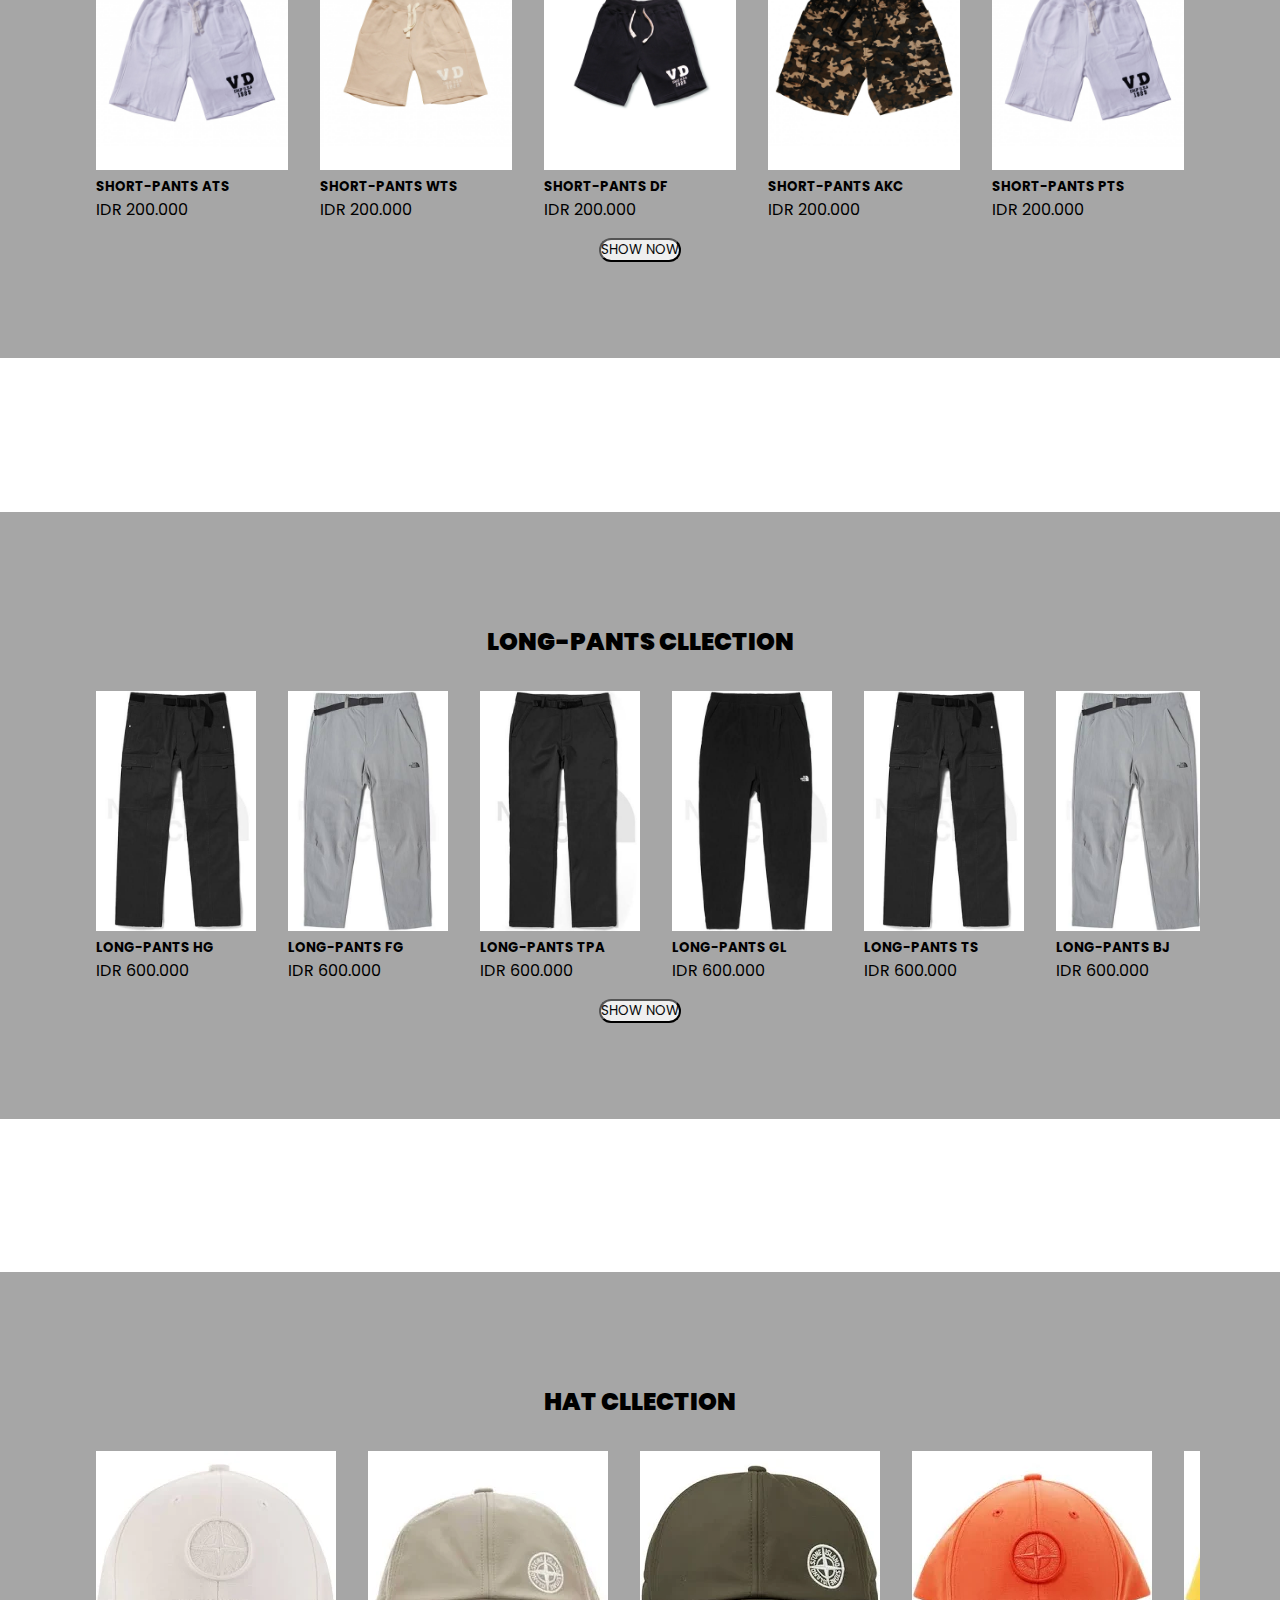
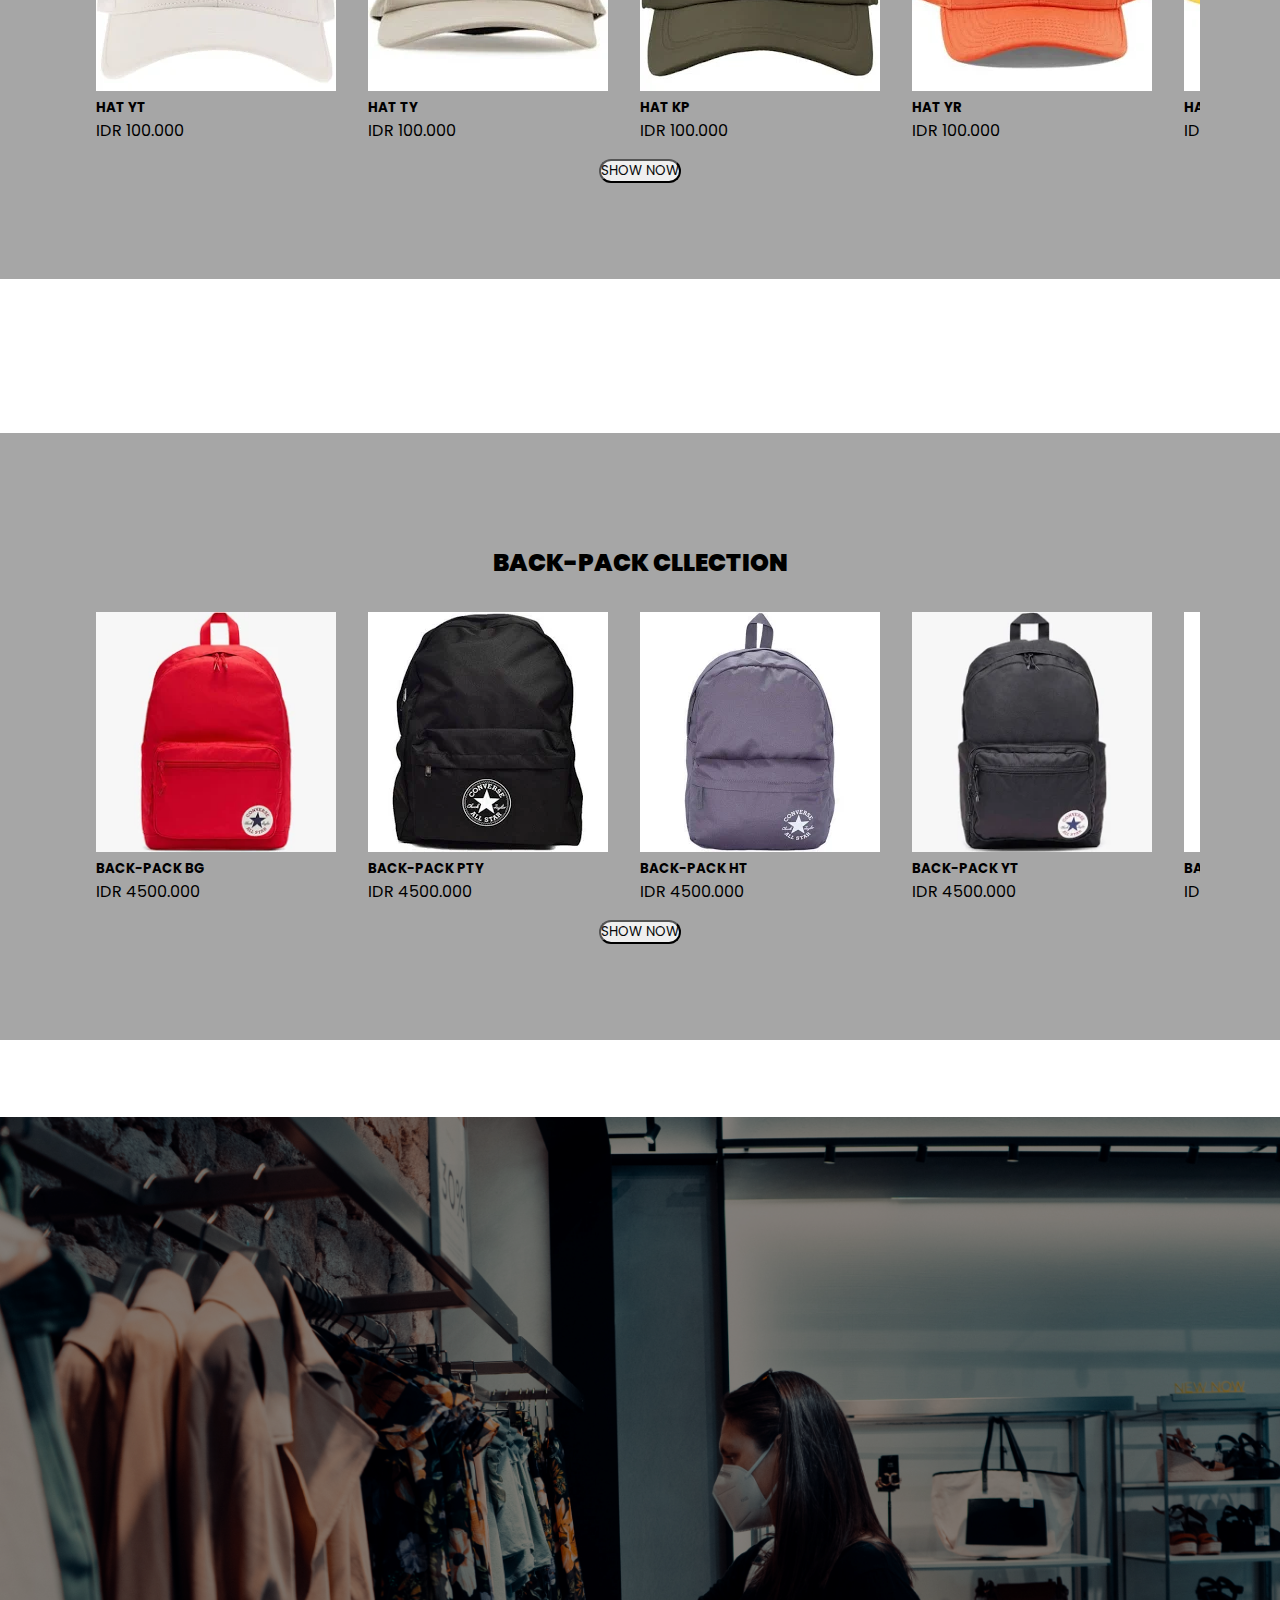
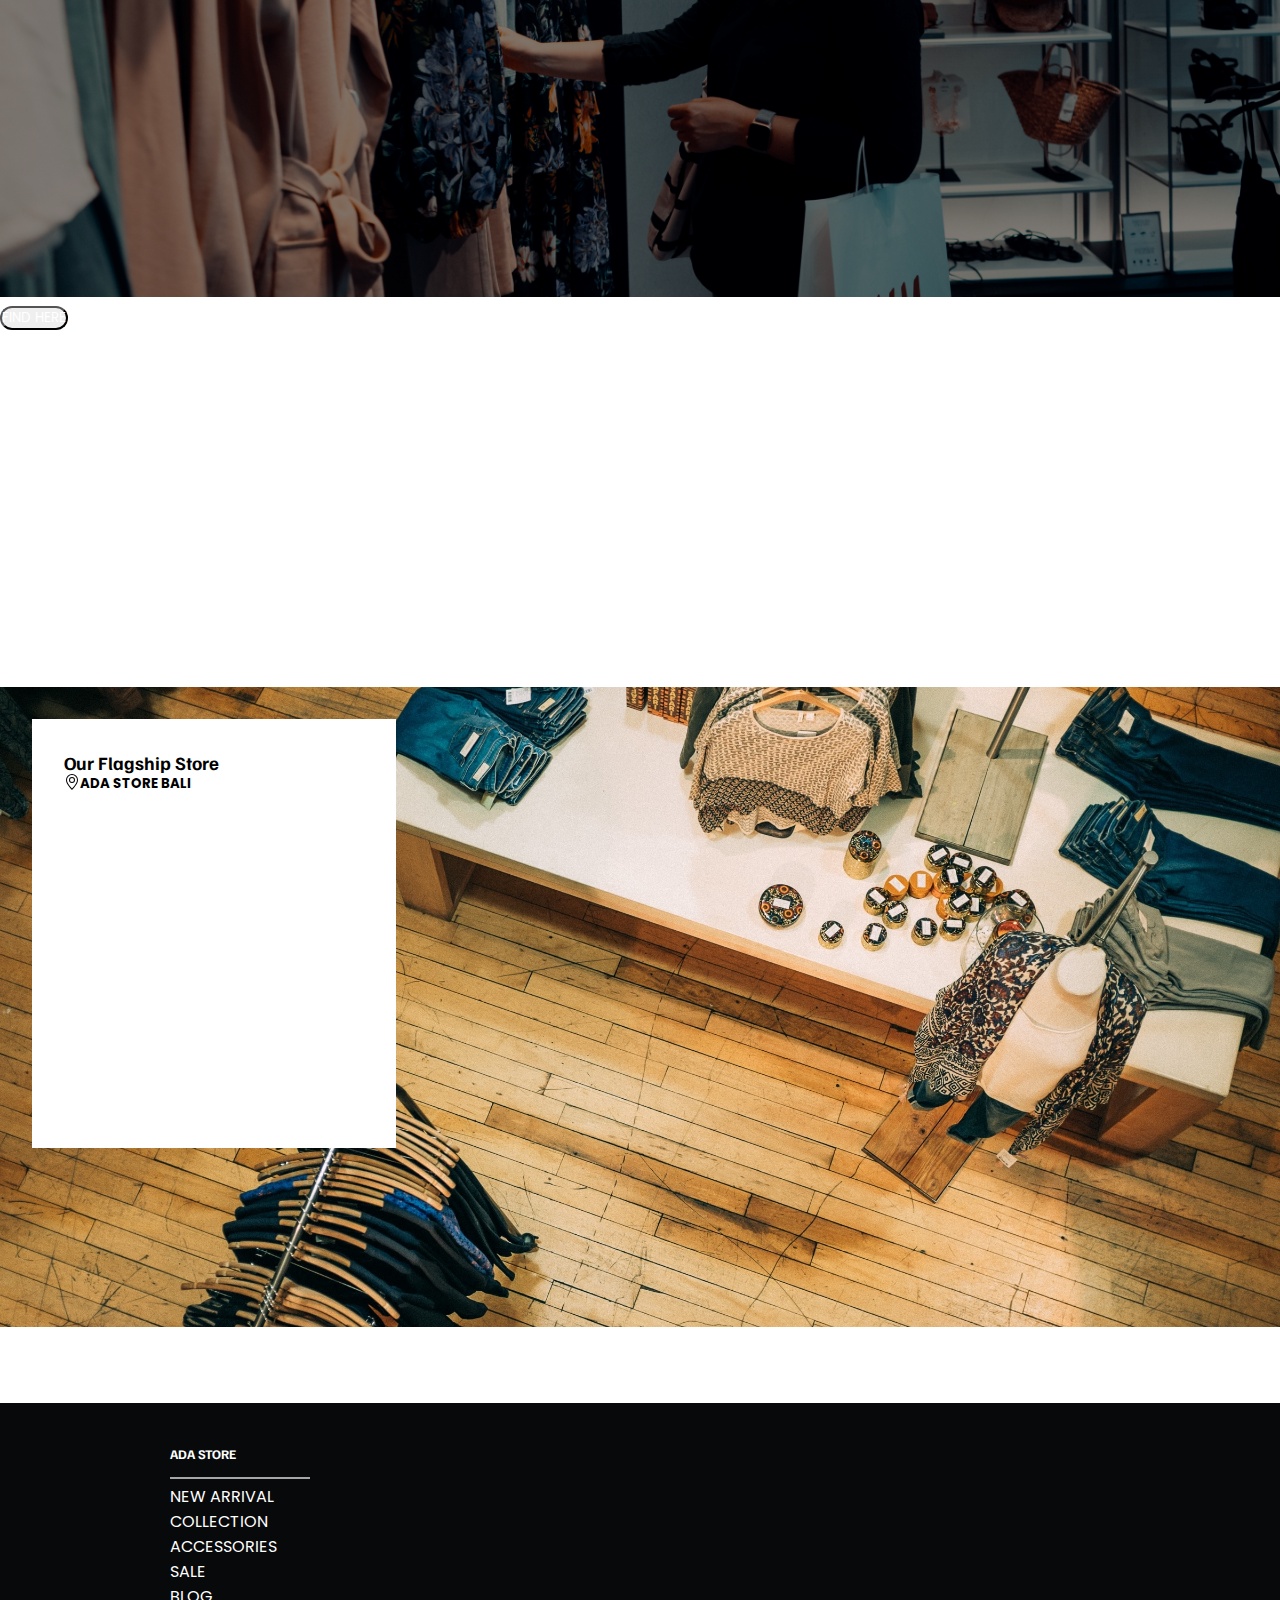
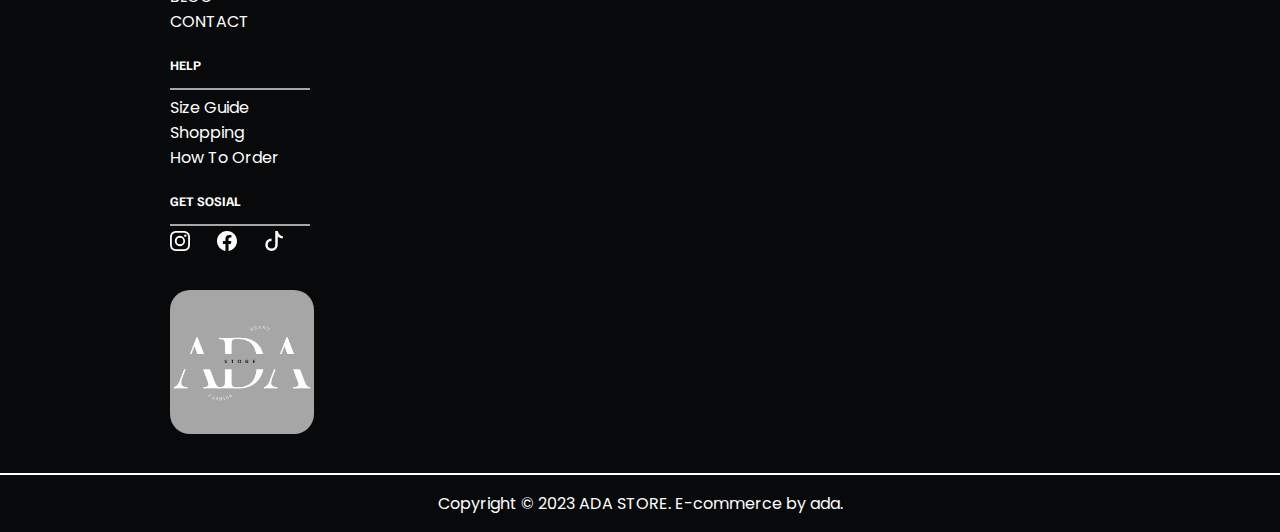
==== commit 9d737077: "FINISH ADA STORE" ====
--- a/index.html
+++ b/index.html
@@ -30,7 +30,7 @@
               class="btn btn-outline-light"
               style="border-radius: 30px"
             >
-              <a href="">FIND HERE</a>
+              <a href="./commponen/collection.html"">FIND HERE</a>
             </button>
           </div>
         </div>
@@ -48,7 +48,7 @@
               class="btn btn-outline-light"
               style="border-radius: 30px"
             >
-              <a href="">FIND HERE</a>
+              <a href="./commponen/collection.html"">FIND HERE</a>
             </button>
           </div>
         </div>
@@ -66,7 +66,7 @@
               class="btn btn-outline-light"
               style="border-radius: 30px"
             >
-              <a href="">FIND HERE</a>
+              <a href="./commponen/collection.html"">FIND HERE</a>
             </button>
           </div>
         </div>
@@ -119,7 +119,7 @@
                 <a class="nav-link" aria-current="page" href="#">HOME</a>
               </li>
               <li class="nav-item">
-                <a class="nav-link" aria-current="page" href="./commponen/collection.php"
+                <a class="nav-link" aria-current="page" href="./commponen/collection.html"
                   >NEW ARRIVAL</a
                 >
               </li>
@@ -136,29 +136,29 @@
                 </a>
                 <ul class="dropdown-menu" aria-labelledby="navbarDropdown">
                   <li>
-                    <a class="dropdown-item" href="./commponen/collection.php">T-shirt</a>
+                    <a class="dropdown-item" href="./commponen/collection.html">T-shirt</a>
                   </li>
                   <li>
-                    <a class="dropdown-item" href="./commponen/collection.php">Jacket</a>
+                    <a class="dropdown-item" href="./commponen/collection.html">Jacket</a>
                   </li>
                   <li>
-                    <a class="dropdown-item" href="./commponen/collection.php"
+                    <a class="dropdown-item" href="./commponen/collection.html"
                       >Short-pants</a
                     >
                   </li>
                   <li>
-                    <a class="dropdown-item" href="./commponen/collection.php"
+                    <a class="dropdown-item" href="./commponen/collection.html"
                       >Long-pants</a
                     >
                   </li>
                   <li>
-                    <a class="dropdown-item" href="./commponen/collection.php">Shoes</a>
+                    <a class="dropdown-item" href="./commponen/collection.html">Shoes</a>
                   </li>
                   <li>
-                    <a class="dropdown-item" href="./commponen/collection.php">Hat</a>
+                    <a class="dropdown-item" href="./commponen/collection.html">Hat</a>
                   </li>
                   <li>
-                    <a class="dropdown-item" href="./commponen/collection.php"
+                    <a class="dropdown-item" href="./commponen/collection.html"
                       >Back-pack</a
                     >
                   </li>
@@ -171,7 +171,7 @@
               </li>
 
               <li class="nav-item">
-                <a class="nav-link" aria-current="page" href="./library/config/login.php"
+                <a class="nav-link" aria-current="page" href="./commponen/contact.html"
                   >CONTACT</a
                 >
               </li>
@@ -179,7 +179,7 @@
                 <a
                   class="nav-link"
                   aria-current="page"
-                  href="./library/config/login.php"
+                  href="./library/login.php"
                   ><svg
                     class="nav-icon"
                     xmlns="http://www.w3.org/2000/svg"
@@ -211,7 +211,7 @@
           class="btn btn-outline-dark"
           style="border-radius: 30px"
         >
-          <a href="">FIND HERE</a>
+          <a href="./commponen/collection.html"">FIND HERE</a>
         </button>
         <p style="text-align: center">Kembalinya Signature Series</p>
       </div>
@@ -235,7 +235,7 @@
               class="btn btn-outline-light"
               style="border-radius: 30px"
             >
-              <a href="">FIND HERE</a>
+              <a href="./commponen/collection.html"">FIND HERE</a>
             </button>
           </div>
         </div>
@@ -356,7 +356,7 @@
               </div>
             </div>
             <div class="btn-collection">
-              <button type="button" class="btn btn-light"><a href="">SHOW NOW</a></button>
+              <button type="button" class="btn btn-light"><a href="./commponen/collection.html">SHOW NOW</a></button>
             </div>
           </div>
         </div>
@@ -438,7 +438,7 @@
               </div>
               <div class="card">
                 <div class="card-body">
-                  <a href="">
+                  <a href="./commponen/collection.html">
                     <img
                       src="./asset/img/t-shirt/baju0 (6).jpg"
                       alt=""
@@ -451,13 +451,11 @@
               </div>
               <div class="card">
                 <div class="card-body">
-                  <a href="">
                     <img
                       src="./asset/img/t-shirt/baju0 (7).jpg"
                       alt=""
                       srcset=""
                     />
-                  </a>
                   <h5 class="card-title text-dark">T-SHIRT TJ</h5>
                   <p>IDR 400.000</p>
                 </div>
@@ -477,7 +475,7 @@
               </div>
             </div>
             <div class="btn-collection">
-              <button type="button" class="btn btn-light"><a href="">SHOW NOW</a></button>
+              <button type="button" class="btn btn-light"><a href="./commponen/collection.html"">SHOW NOW</a></button>
             </div>
           </div>
         </div>
@@ -598,7 +596,7 @@
               </div>
             </div>
             <div class="btn-collection">
-              <button type="button" class="btn btn-light"><a href="">SHOW NOW</a></button>
+              <button type="button" class="btn btn-light"><a href="./commponen/collection.html"">SHOW NOW</a></button>
             </div>
           </div>
         </div>
@@ -719,7 +717,7 @@
               </div>
             </div>
             <div class="btn-collection">
-              <button type="button" class="btn btn-light"><a href="">SHOW NOW</a></button>
+              <button type="button" class="btn btn-light"><a href="./commponen/collection.html"">SHOW NOW</a></button>
             </div>
           </div>
         </div>
@@ -840,7 +838,7 @@
               </div>
             </div>
             <div class="btn-collection">
-              <button type="button" class="btn btn-light"><a href="">SHOW NOW</a></button>
+              <button type="button" class="btn btn-light"><a href="./commponen/collection.html"">SHOW NOW</a></button>
             </div>
           </div>
         </div>
@@ -961,7 +959,7 @@
               </div>
             </div>
             <div class="btn-collection">
-              <button type="button" class="btn btn-light"><a href="">SHOW NOW</a></button>
+              <button type="button" class="btn btn-light"><a href="./commponen/collection.html"">SHOW NOW</a></button>
             </div>
           </div>
         </div>
@@ -1082,7 +1080,7 @@
               </div>
             </div>
             <div class="btn-collection">
-              <button type="button" class="btn btn-light"><a href="">SHOW NOW</a></button>
+              <button type="button" class="btn btn-light"><a href="./commponen/collection.html"">SHOW NOW</a></button>
             </div>
           </div>
         </div>
@@ -1203,13 +1201,37 @@
               </div>
             </div>
             <div class="btn-collection">
-              <button type="button" class="btn btn-light"><a href="">SHOW NOW</a></button>
+              <button type="button" class="btn btn-light"><a href="./commponen/collection.html"">SHOW NOW</a></button>
             </div>
           </div>
         </div>
       </div>
     </div>
     <!-- BACK-PACK -->
+
+    <!-- HOME END -->
+    <div id="carouselExampleCaptions" class="carousel slide">
+      <div class="carousel-inner">
+        <div class="carousel-item active">
+          <img
+            src="./asset/img/home-show.jpg"
+            class="d-block w-100"
+            alt="..."
+            style="filter: brightness(50%);"
+          />
+          <div class="carousel-caption d-md-block">
+            <button
+              type="button"
+              class="btn btn-outline-light"
+              style="border-radius: 30px"
+            >
+              <a href="">FIND HERE</a>
+            </button>
+          </div>
+        </div>
+      </div>
+    </div>
+    <!-- HOME END -->
 
     <!-- location start -->
     <div class="location">
